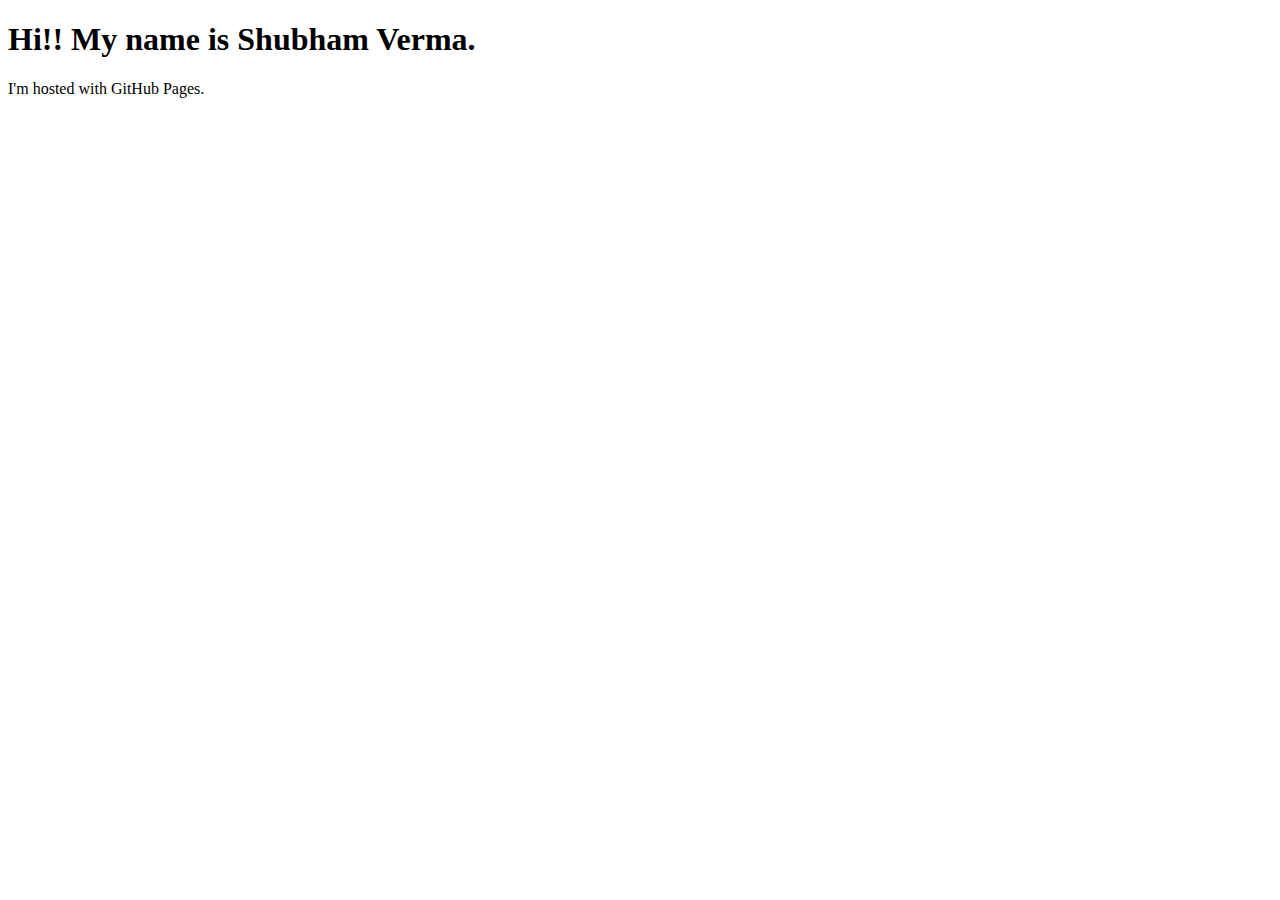
==== index.html @ 404d5748 "Update index.html" ====
<!DOCTYPE html>
<html lang="en">
<head>
    <meta charset="UTF-8">
    <meta http-equiv="X-UA-Compatible" content="IE=edge">
    <meta name="viewport" content="width=device-width, initial-scale=1.0">
    <title>Shubham Verma</title>
</head>
<body>
    <h1>Hi!! My name is Shubham Verma.</h1>
    <p>I'm hosted with GitHub Pages.</p>
</body>
</html>
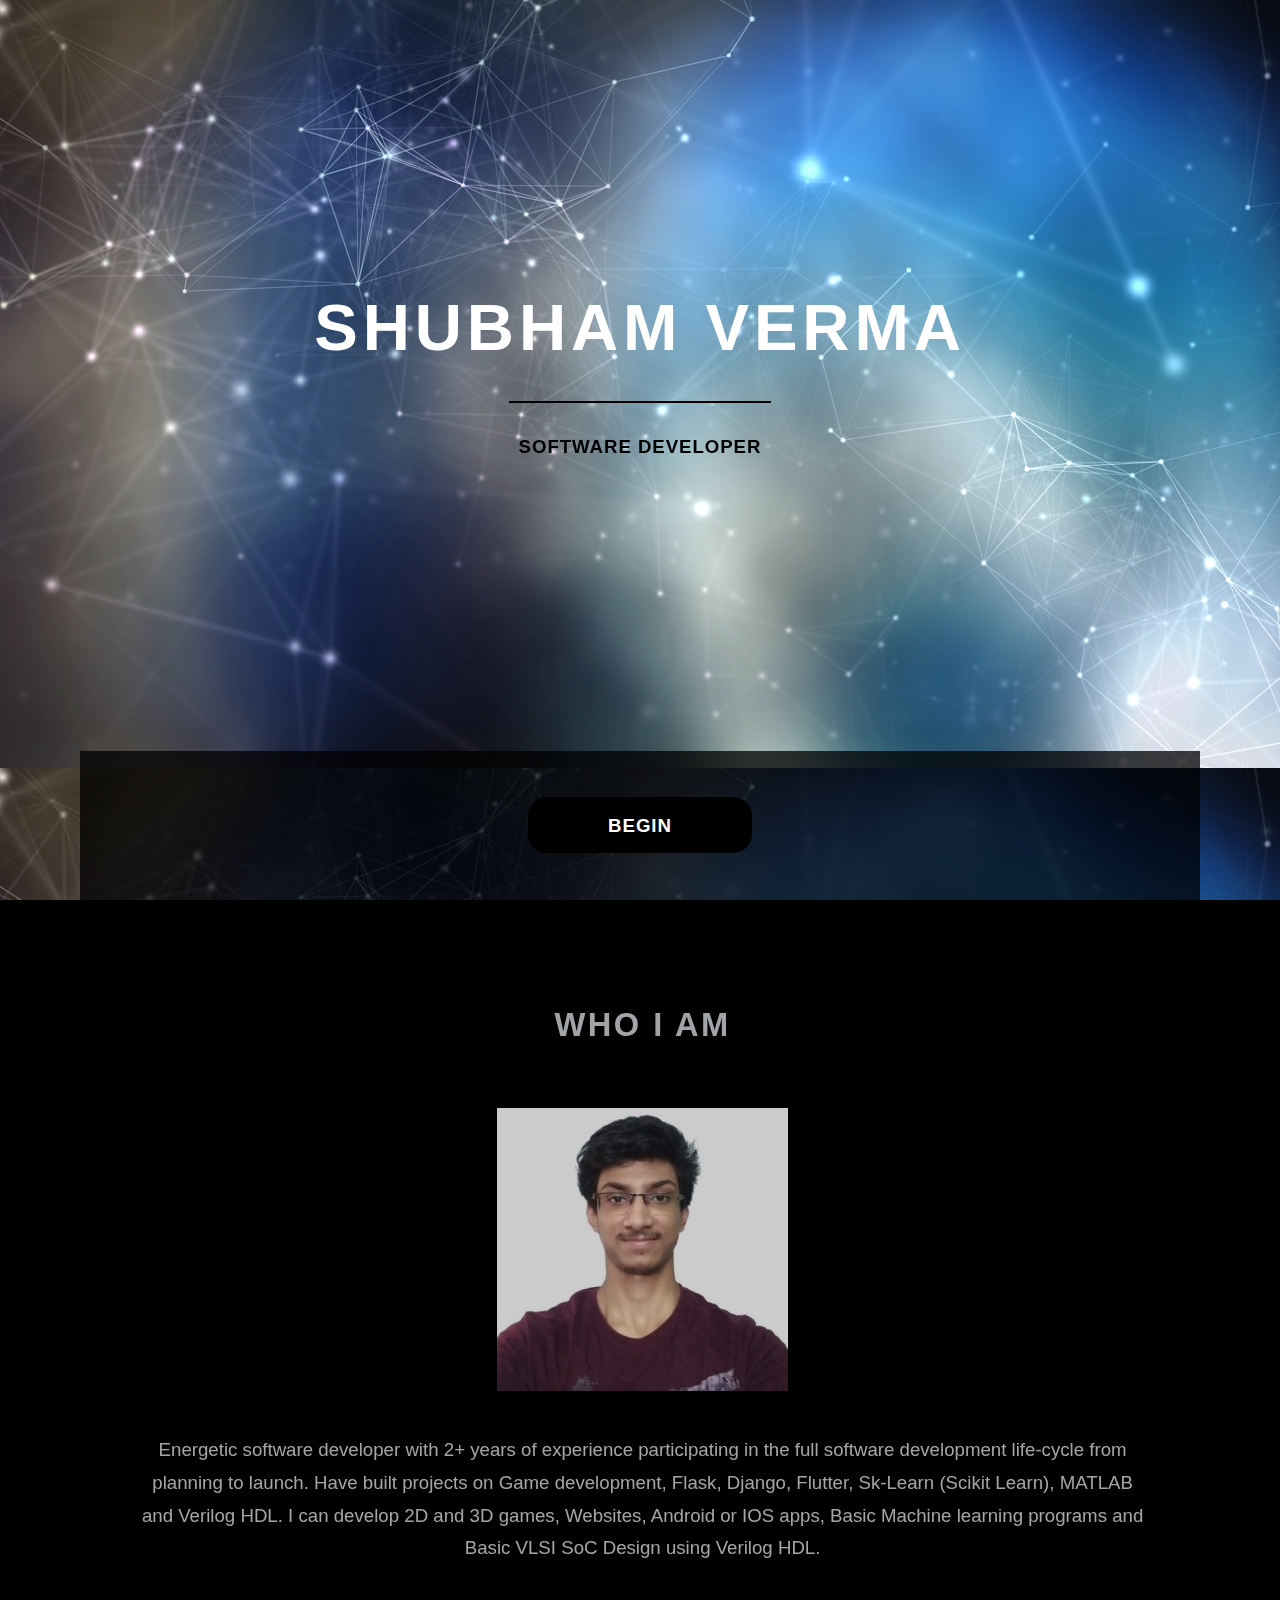
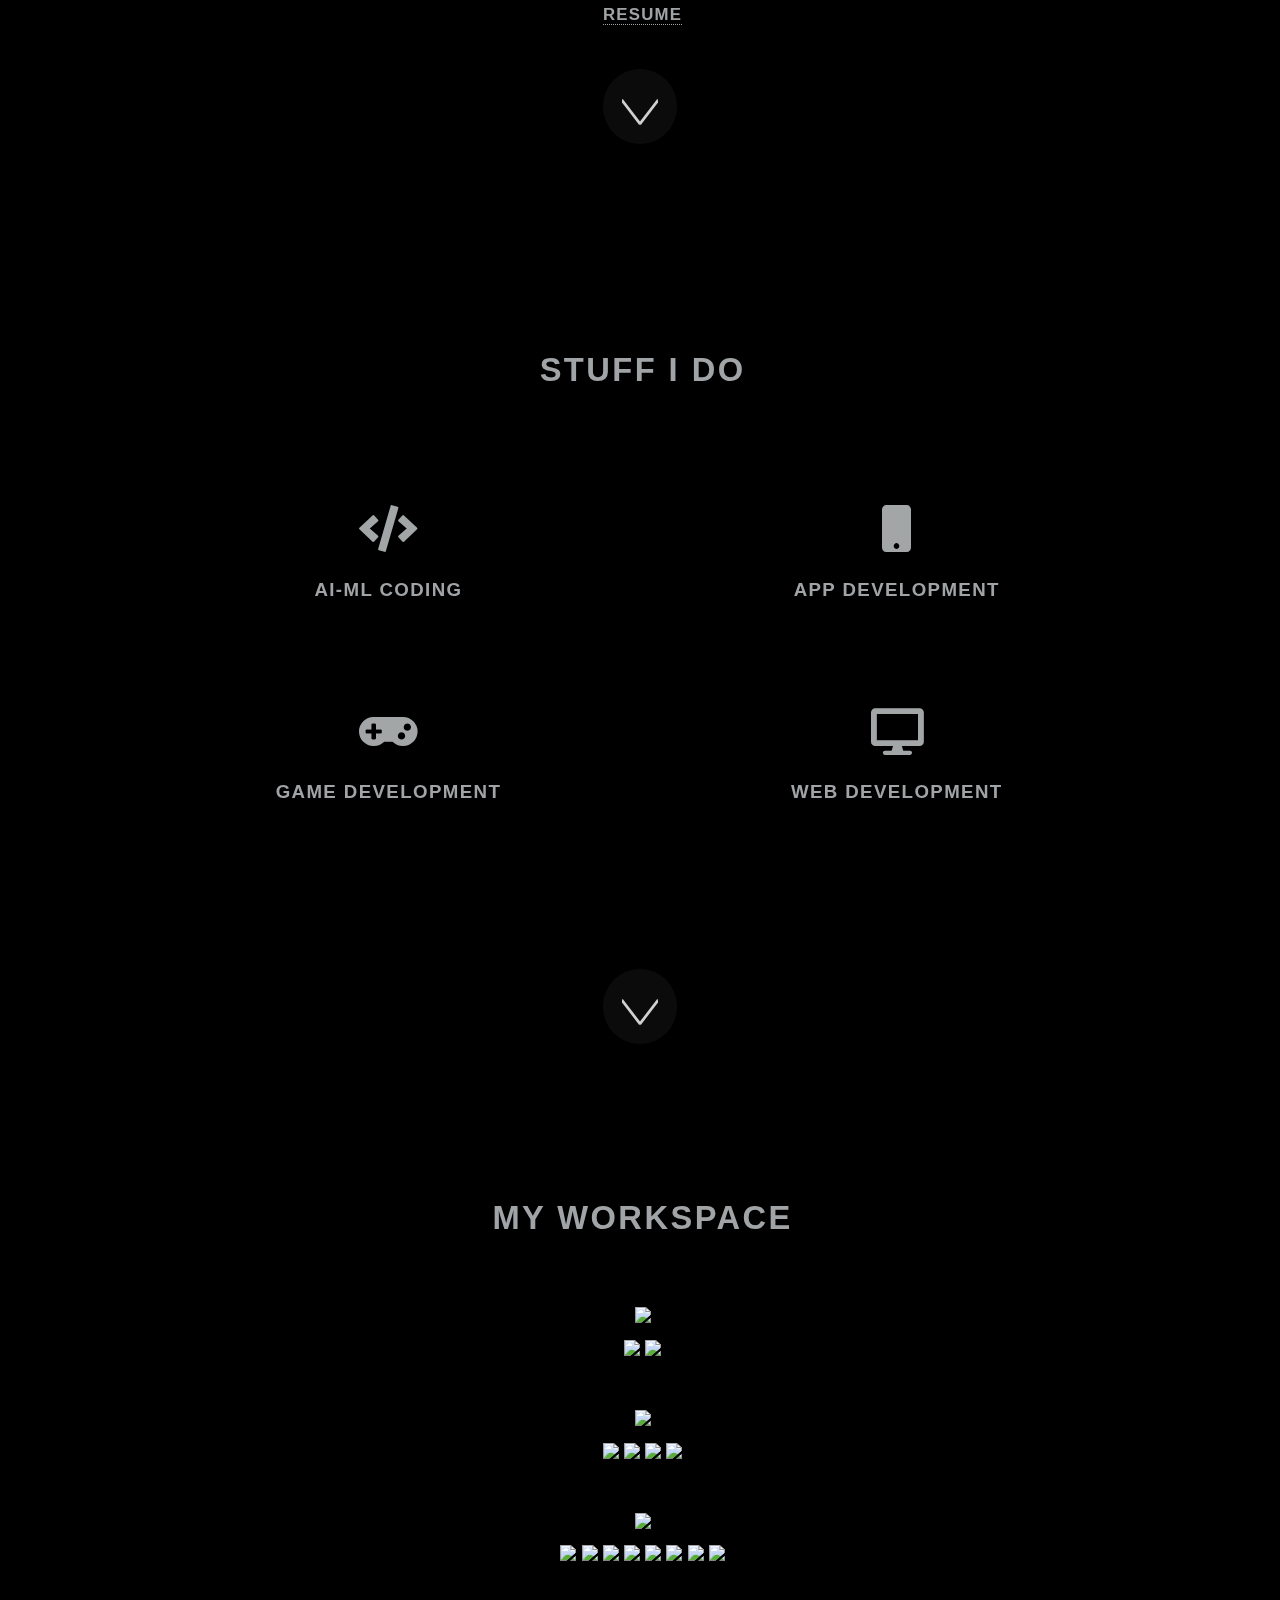
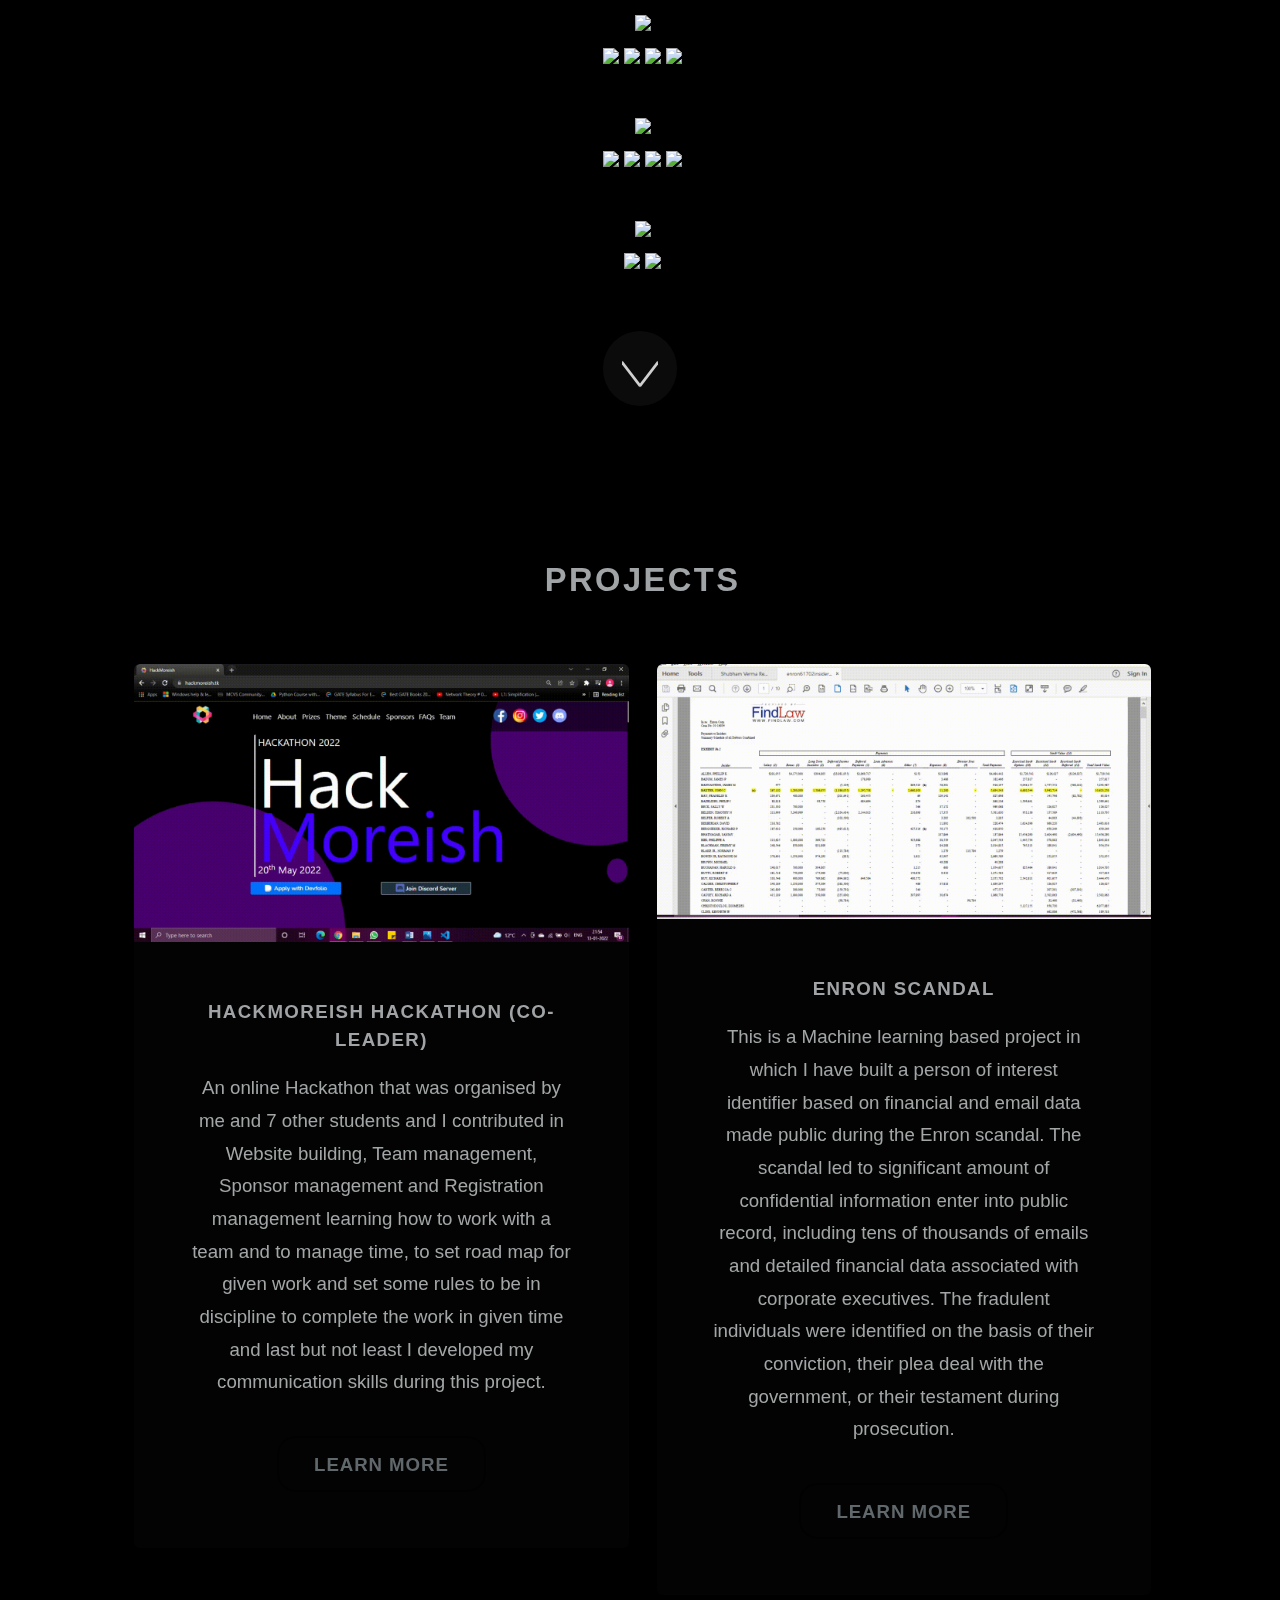
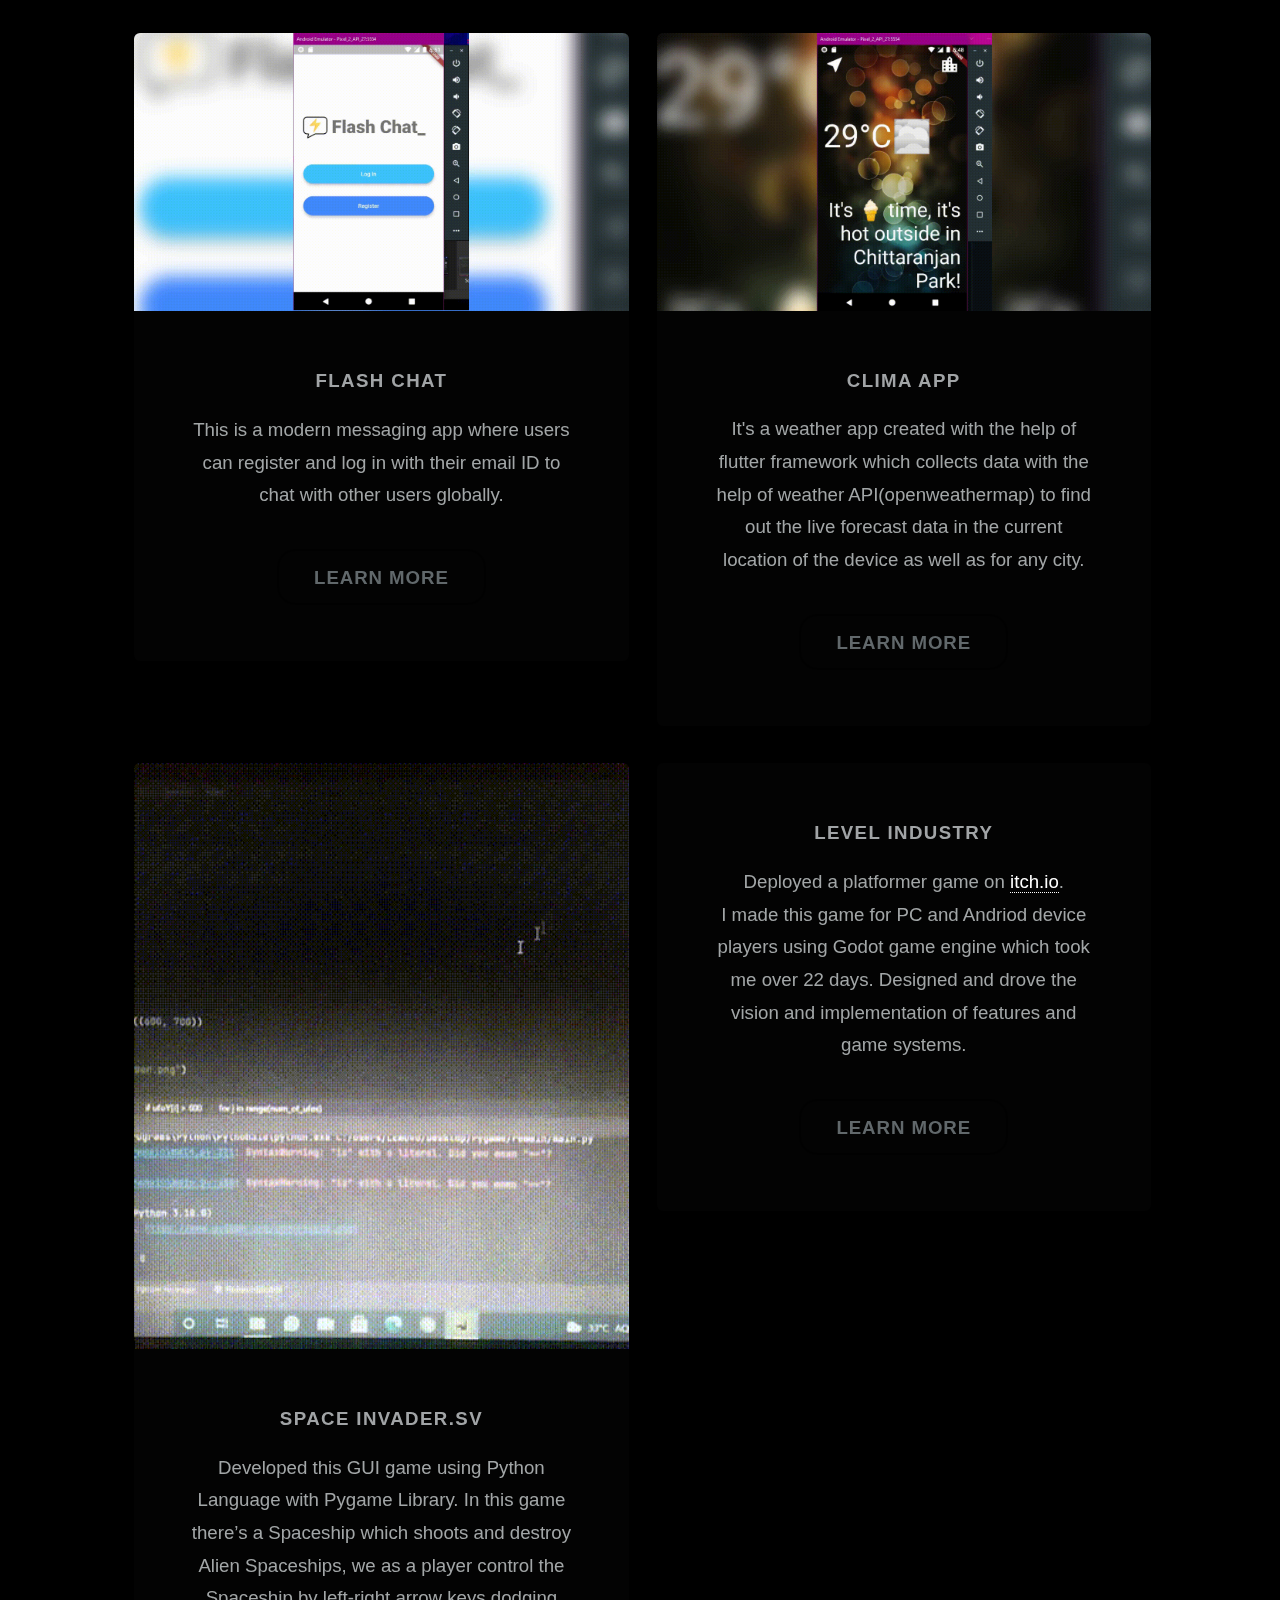
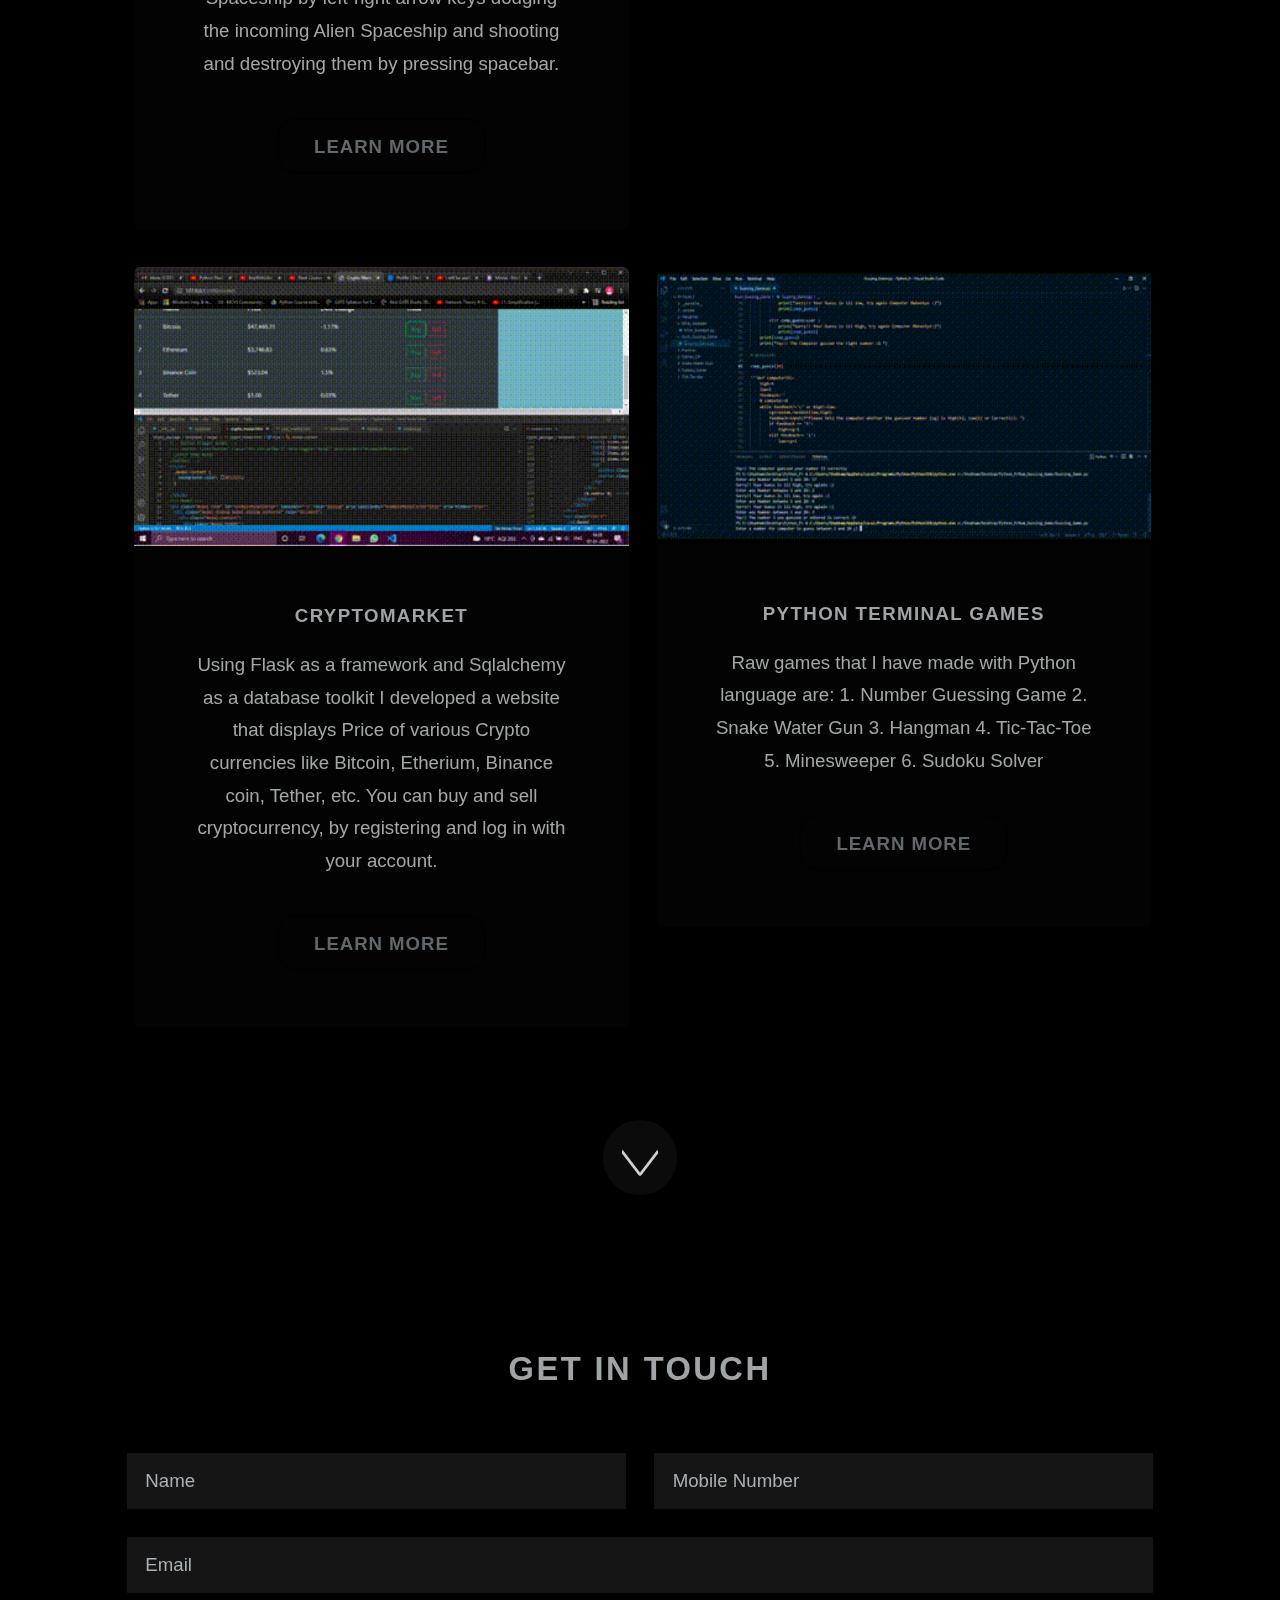
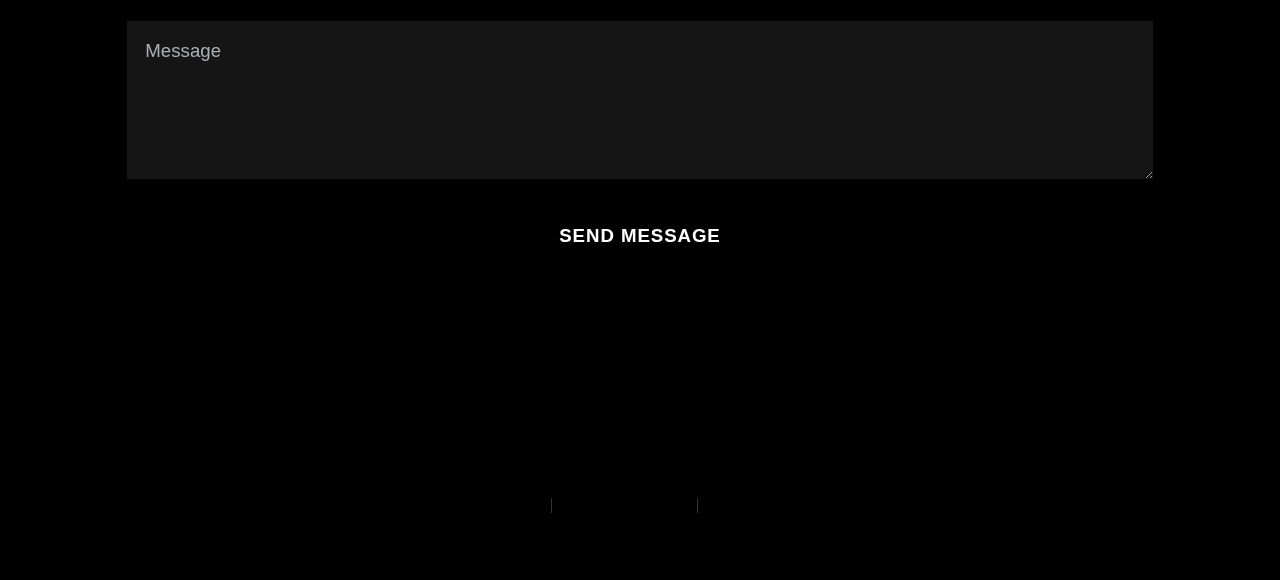
==== commit fd272c4d: "Portfolio Completed" ====
--- a/index.html
+++ b/index.html
@@ -1,13 +1,380 @@
-<!DOCTYPE html>
-<html lang="en">
+<!DOCTYPE HTML>
+<html>
+
 <head>
-    <meta charset="UTF-8">
-    <meta http-equiv="X-UA-Compatible" content="IE=edge">
-    <meta name="viewport" content="width=device-width, initial-scale=1.0">
-    <title>Shubham Verma</title>
+	<title>Shubham Verma</title>
+	<meta charset="utf-8" />
+	<meta name="viewport" content="width=device-width, initial-scale=1, user-scalable=no" />
+	<link rel="stylesheet" href="assets/css/main.css" />
 </head>
-<body>
-    <h1>Hi!! My name is Shubham Verma.</h1>
-    <p>I'm hosted with GitHub Pages.</p>
+
+<body class="is-preload">
+
+	<!-- Header -->
+	<section id="header">
+		<header class="major">
+			<h1>Shubham Verma</h1>
+			<p>Software Developer</p>
+		</header>
+		<div class="container">
+			<ul class="actions special">
+				<li><a href="#one" class="button primary scrolly">Begin</a></li>
+			</ul>
+		</div>
+	</section>
+
+	<!-- One -->
+	<section id="one" class="main special">
+		<div class="container">
+			<span class="image fit primary"></span>
+			<div class="content">
+				<header class="major">
+					<h2>Who I am</h2>
+					<img src="images/Shubham.jpg" alt="" style="opacity: 0.8" />
+				</header>
+				<p><br>Energetic software developer with 2+ years of experience participating in the full software
+					development life-cycle from planning to launch. Have built projects on Game development, Flask,
+					Django, Flutter, Sk-Learn (Scikit Learn), MATLAB and Verilog HDL. I can develop 2D and 3D games,
+					Websites, Android or IOS apps, Basic Machine learning programs and Basic VLSI SoC Design using
+					Verilog HDL.</p>
+				<h4><a
+						href="https://drive.google.com/file/d/1C7i5O5OZ63SDArKkG2aiKhSMRkv_D6Si/view?usp=sharing">Resume</a>
+				</h4>
+			</div>
+			<a href="#two" class="goto-next scrolly">Next</a>
+		</div>
+	</section>
+
+	<!-- Two -->
+	<section id="two" class="main special">
+		<div class="container">
+			<span class="image fit primary"></span>
+			<div class="content">
+				<header class="major">
+					<h2>Stuff I do</h2>
+				</header>
+				<p> </p>
+				<ul class="icons-grid">
+					<li>
+						<span class="icon solid major fa-code"></span>
+						<h3>AI-ML Coding</h3>
+					</li>
+					<li>
+						<span class="icon solid major fa-mobile"></span>
+						<h3>App Development</h3>
+					</li>
+					<li>
+						<span class="icon solid major fa-gamepad"></span>
+						<h3>Game Development</h3>
+					</li>
+					<li>
+						<span class="icon solid major fa-desktop"></span>
+						<h3>Web Development</h3>
+					</li>
+				</ul>
+			</div>
+			<a href="#three" class="goto-next scrolly">Next</a>
+		</div>
+	</section>
+
+	<!-- Three -->
+	<section id="three" class="main special">
+		<div class="container">
+			<span class="image fit primary"></span>
+			<div class="content">
+				<header class="major">
+					<h2>My Workspace</h2>
+				</header>
+				<img
+				src=https://img.shields.io/badge/OS-8B8B8B.svg?style=for-the-badge />
+				<br>			
+				<img
+					src=https://img.shields.io/badge/Windows-0078D6?style=for-the-badge&logo=windows&logoColor=white />
+				<img src=https://img.shields.io/badge/Linux-FCC624?style=for-the-badge&logo=linux&logoColor=black />
+				<br><p></p>
+				<img
+				src=https://img.shields.io/badge/Editor-8B8B8B.svg?style=for-the-badge />
+				<br>
+				<img
+					src=https://img.shields.io/badge/Visual%20Studio%20Code-0078d7.svg?style=for-the-badge&logo=visual-studio-code&logoColor=white />
+				<img
+					src=https://img.shields.io/badge/Android%20Studio-3DDC84.svg?style=for-the-badge&logo=android-studio&logoColor=white&color=black />
+				<img
+					src=https://img.shields.io/badge/jupyter_notebook-%23FA0F00.svg?style=for-the-badge&logo=jupyter&logoColor=white />
+				<img
+					src=https://img.shields.io/badge/pycharm-143?style=for-the-badge&logo=pycharm&logoColor=black&color=black&labelColor=green />
+				<br><p></p>
+				<img
+				src=https://img.shields.io/badge/Language-8B8B8B.svg?style=for-the-badge />
+				<br>
+				<img
+					src=https://img.shields.io/badge/python-3670A0?style=for-the-badge&logo=python&logoColor=ffdd54 />
+				<img
+					src=https://img.shields.io/badge/dart-%230175C2.svg?style=for-the-badge&logo=dart&logoColor=white />
+				<img src=https://img.shields.io/badge/GDscript-%23FFFFFF.svg?style=for-the-badge&logo=godot-engine />
+				<img src=https://img.shields.io/badge/MATALAB-F54A2A?style=for-the-badge&logo=octave&logoColor=white />
+				<img
+					src=https://img.shields.io/badge/javascript-%23323330.svg?style=for-the-badge&logo=javascript&logoColor=%23F7DF1E />
+				<img
+					src=https://img.shields.io/badge/c++-%2300599C.svg?style=for-the-badge&logo=c%2B%2B&logoColor=white />
+				<img
+					src=https://img.shields.io/badge/html5-%23E34F26.svg?style=for-the-badge&logo=html5&logoColor=white />
+				<img
+					src=https://img.shields.io/badge/css3-%231572B6.svg?style=for-the-badge&logo=css3&logoColor=white />
+					<br><p></p>
+				<img
+				src=https://img.shields.io/badge/Framework-8B8B8B.svg?style=for-the-badge />
+				<br>
+				<img
+					src=https://img.shields.io/badge/Flutter-%2302569B.svg?style=for-the-badge&logo=Flutter&logoColor=white />
+				<img
+					src=https://img.shields.io/badge/django-%23092E20.svg?style=for-the-badge&logo=django&logoColor=white />
+				<img src=https://img.shields.io/badge/flask-%23000.svg?style=for-the-badge&logo=flask&logoColor=white />
+				<img
+					src=https://img.shields.io/badge/bootstrap-%23563D7C.svg?style=for-the-badge&logo=bootstrap&logoColor=white />
+					<br><p></p>
+				<img
+				src=https://img.shields.io/badge/Machine_learning-8B8B8B.svg?style=for-the-badge />
+				<br>
+				<img
+					src=https://img.shields.io/badge/scikit--learn-%23F7931E.svg?style=for-the-badge&logo=scikit-learn&logoColor=white />
+				<img
+					src=https://img.shields.io/badge/TensorFlow-%23FF6F00.svg?style=for-the-badge&logo=TensorFlow&logoColor=white />
+				<img
+					src=https://img.shields.io/badge/numpy-%23013243.svg?style=for-the-badge&logo=numpy&logoColor=white />
+				<img
+					src=https://img.shields.io/badge/pandas-%23150458.svg?style=for-the-badge&logo=pandas&logoColor=white />
+					<br><p></p>
+					<img
+				src=https://img.shields.io/badge/And_more-657D8B.svg?style=for-the-badge />
+				<br>
+				<img
+					src=https://img.shields.io/badge/Game_Engine-GODOT-%23FFFFFF.svg?style=for-the-badge&logo=godot-engine />
+				<img
+					src=https://img.shields.io/badge/Developer-PyGame-informational?style=for-the-badge&logo=nintendo-switch&logoColor=white&color=32CD32) />
+				<br><br>
+			</div>
+			<a href="#four" class="goto-next scrolly">Next</a>
+		</div>
+	</section>
+
+	<!-- Four-->
+	<section id="four" class="main special">
+		<div class="container">
+			<span class="image fit primary"></span>
+			<div class="content">
+				<header class="major">
+					<h2>Projects</h2>
+				</header>
+				<div class="row">
+					<div class="col-6 col-12-xsmall">
+
+						<section class="box special">
+							<span class="image featured"><img src="images/HackMoreish.gif" alt="" /></span>
+							<h3>HackMoreish Hackathon (Co-Leader)</h3>
+							<p>An online Hackathon that was organised by me and 7 other students and I
+								contributed in Website building, Team management, Sponsor management
+								and Registration management learning how to work with a team and to
+								manage time, to set road map for given work and set some rules to be
+								in discipline to complete the work in given time and last but not least
+								I developed my communication skills during this project.</p>
+							<ul class="actions special">
+								<li><a href="https://www.hackmoreish.tk/" class="button alt">Learn More</a></li>
+							</ul>
+						</section>
+
+					</div>
+					<div class="col-6 col-12-xsmall">
+
+						<section class="box special">
+							<span class="image featured"><img src="images/EnronScandal.gif" alt="" /></span>
+							<h3>Enron Scandal</h3>
+							<p>This is a Machine learning based project in which I have built a person of
+								interest identifier based on financial and
+								email data made public during the Enron scandal. The scandal led to significant amount
+								of confidential information enter into public
+								record, including tens of thousands of emails and detailed financial data associated
+								with corporate
+								executives. The fradulent individuals were identified on the basis of their conviction,
+								their plea deal with the government, or their testament during prosecution.</p>
+							<ul class="actions special">
+								<li><a href="https://drive.google.com/drive/folders/172JaYIPFmRH96-Fp4N9S58VDsbdGiMBm?usp=sharing"
+										class="button alt">Learn More</a></li>
+							</ul>
+						</section>
+
+					</div>
+					<div class="col-6 col-12-xsmall">
+
+						<section class="box special">
+							<span class="image featured"><img src="images/FlashChat.gif" alt="" /></span>
+							<h3>Flash Chat</h3>
+							<p>This is a modern messaging app where users can register and log in with their
+								email ID to chat with other users globally.</p>
+							<ul class="actions special">
+								<li><a href="https://github.com/Poseidon-SV/Flash-Chat" class="button alt">Learn
+										More</a></li>
+							</ul>
+						</section>
+
+					</div>
+					<div class="col-6 col-12-xsmall">
+
+						<section class="box special">
+							<span class="image featured"><img src="images/Clima.gif" alt="" /></span>
+							<h3>Clima app</h3>
+							<p>It's a weather app created with the help of flutter framework which collects data
+								with the help of weather API(openweathermap) to find out the live forecast data in the
+								current location
+								of the device as well as for any city.</p>
+							<ul class="actions special">
+								<li><a href="https://github.com/Poseidon-SV/Clima" class="button alt">Learn More</a>
+								</li>
+							</ul>
+						</section>
+
+					</div>
+					<div class="col-6 col-12-xsmall">
+
+						<section class="box special">
+							<span class="image featured"><img src="images/SpaceInvader.gif" alt="" /></span>
+							<h3>Space Invader.SV</h3>
+							<p>Developed this GUI game using Python Language with Pygame Library. In this game
+								there’s a Spaceship which shoots and destroy Alien Spaceships, we as a player control
+								the
+								Spaceship by left-right arrow keys dodging the incoming Alien Spaceship and
+								shooting and destroying them by pressing spacebar.</p>
+							<ul class="actions special">
+								<li><a href="https://github.com/Poseidon-SV/SPACE-INVADER.SV" class="button alt">Learn
+										More</a></li>
+							</ul>
+						</section>
+
+					</div>
+					<div class="col-6 col-12-xsmall">
+
+						<section class="box special">
+							<span class="image featured"><img src="images/LevelIndustry.gif" alt="" /></span>
+							<h3>Level Industry</h3>
+							<p>Deployed a platformer game on <a
+									href="https://shubham-verma-sv.itch.io/level-industry-by-sv-games" id="itch">
+									itch.io</a>.
+								<br>I made this game for PC and Andriod device players using Godot game engine which
+								took me over 22 days.
+								Designed and drove the vision and implementation of features and game systems.
+							</p>
+							<ul class="actions special">
+								<li><a href="https://github.com/Poseidon-SV/Level-Industry" class="button alt">Learn
+										More</a></li>
+							</ul>
+						</section>
+
+					</div>
+					<div class="col-6 col-12-xsmall">
+
+						<section class="box special">
+							<span class="image featured"><img src="images/CryptoMarket.gif" alt="" /></span>
+							<h3>CryptoMarket</h3>
+							<p>Using Flask as a framework and Sqlalchemy as a database toolkit I developed a website
+								that displays Price of various Crypto currencies like Bitcoin, Etherium, Binance coin,
+								Tether, etc. You can buy and sell cryptocurrency, by registering and log in with your
+								account.</p>
+							<ul class="actions special">
+								<li><a href="https://github.com/Poseidon-SV/CryptoMarket" class="button alt">Learn
+										More</a></li>
+							</ul>
+						</section>
+
+					</div>
+					<div class="col-6 col-12-xsmall">
+
+						<section class="box special">
+							<span class="image featured"><img src="images/PythonTG.gif" alt="" /></span>
+							<h3>Python Terminal Games</h3>
+							<p>Raw games that I have made with Python language are:
+								1. Number Guessing Game
+								2. Snake Water Gun
+								3. Hangman
+								4. Tic-Tac-Toe
+								5. Minesweeper
+								6. Sudoku Solver</p>
+							<ul class="actions special">
+								<li><a href="https://drive.google.com/drive/folders/1H8EEYKMvx3MMx6lP5Ctcr7ZoB3WxXtrT?usp=sharing"
+										class="button alt">Learn More</a></li>
+							</ul>
+						</section>
+
+					</div>
+				</div>
+				<p> </p>
+			</div>
+			<a href="#footer" class="goto-next scrolly">Next</a>
+		</div>
+	</section>
+
+	<!-- Footer -->
+	<section id="footer">
+		<div class="container">
+			<header class="major">
+				<h2>Get in touch</h2>
+			</header>
+			<form method="post" action="mail.php">
+				<div class="row gtr-uniform">
+					<div class="col-6 col-12-xsmall"><input type="text" name="name" id="name" placeholder="Name"
+							required />
+					</div>
+					<div class="col-6 col-12-xsmall"><input type="text" name="mobile" id="mobile"
+							placeholder="Mobile Number" />
+					</div>
+					<div class="col-12"><input type="email" name="email" id="email" placeholder="Email" required />
+					</div>
+					<div class="col-12"><textarea name="message" id="message" placeholder="Message" rows="4"></textarea>
+					</div>
+					<div class="col-12">
+						<ul class="actions special">
+							<li><input type="submit" value="Send Message" class="primary" /></li>
+						</ul>
+					</div>
+				</div>
+			</form>
+		</div>
+		<footer>
+			<ul class="icons">
+				<li><a href="mailto:20shubh01@gmail.com" class="icon solid alt fa-envelope"><span
+							class="label">Email</span></a></li>
+				<li><a href="https://github.com/Poseidon-SV/" class="icon brands fa-github"><span
+							class="label">GitHub</span></a></li>
+				<li><a href="https://www.linkedin.com/in/shubham-verma-72b52a217/"
+						class="icon brands alt fa-linkedin-in"><span class="label">LinkedIn</span></a></li>
+				<li><a href="https://discord.com/invite/HGu6GmDkV3" class="icon brands fa-discord"><span
+							class="label">Discord</span></a></li>
+				<li><a href="https://instagram.com/20shubh01?utm_medium=copy_link"
+						class="icon brands alt fa-instagram"><span class="label">Instagram</span></a></li>
+			</ul>
+			<ul class="copyright">
+				<li><a href="#header" class="goto-next scrolly">&scaron;&Vscr;</a></li>
+				<li><a href="https://poseidon-sv.github.io/Portfolio/">Shubham Verma</a></li>
+				<li><a
+						href="https://drive.google.com/file/d/1C7i5O5OZ63SDArKkG2aiKhSMRkv_D6Si/view?usp=sharing">Resume</a>
+				</li>
+			</ul>
+		</footer>
+	</section>
+
+	<!-- Scripts -->
+	<script src="assets/js/jquery.min.js"></script>
+	<script src="assets/js/jquery.scrollex.min.js"></script>
+	<script src="assets/js/jquery.scrolly.min.js"></script>
+	<script src="assets/js/browser.min.js"></script>
+	<script src="assets/js/breakpoints.min.js"></script>
+	<script src="assets/js/util.js"></script>
+	<script src="assets/js/main.js"></script>
+
+	<video poster="bg.png" autoplay loop muted plays-inline id="back-video">
+		<!---->
+		<source src="images/bg.png" type="video/png">
+		<source src="images/Macro_Plex_4K_Motion_Background_Loop.mp4" type="video/mp4">
+	</video>
 </body>
+
 </html>--- a/assets/css/main.css
+++ b/assets/css/main.css
@@ -0,0 +1,3273 @@
+@import url("fontawesome-all.min.css");
+@import url("https://fonts.googleapis.com/css?family=Raleway:400,400italic,700,800");
+
+html, body, div, span, applet, object,
+iframe, h1, h2, h3, h4, h5, h6, p, blockquote,
+pre, a, abbr, acronym, address, big, cite,
+code, del, dfn, em, img, ins, kbd, q, s, samp,
+small, strike, strong, sub, sup, tt, var, b,
+u, i, center, dl, dt, dd, ol, ul, li, fieldset,
+form, label, legend, table, caption, tbody,
+tfoot, thead, tr, th, td, article, aside,
+canvas, details, embed, figure, figcaption,
+footer, header, hgroup, menu, nav, output, ruby,
+section, summary, time, mark, audio, video {
+	margin: 0;
+	padding: 0;
+	border: 0;
+	font-size: 100%;
+	font: inherit;
+	vertical-align: baseline;}
+
+article, aside, details, figcaption, figure,
+footer, header, hgroup, menu, nav, section {
+	display: block;}
+
+
+
+#back-video{
+	position: fixed;
+	z-index: -1;
+	width: 100vw;
+	height: 100vh;
+	object-fit: cover;
+	top: 0;
+	left: 0;
+	 
+}	
+
+@media (min-aspect-ratio:16/9){
+	#back-video{
+		width: 100%;
+		height: auto;
+	}
+	#project-vid{
+		width: inherit;
+		/* height: auto; */
+	}
+}
+@media (max-aspect-ratio:16/9){
+	#back-video{
+		width: auto;
+		height: 100%;
+	}
+	#project-vid{
+		/* width: auto; */
+		height: inherit;
+	}
+}
+
+#itch{
+	color: #ffffff;
+}
+
+.box {
+	background:#0707077a;
+	border-radius: 6px;
+	box-shadow: 0 2px 0 0 #000000;
+	margin: 0 0 2em 0;
+	padding: 3em;
+}
+
+	.box > :last-child {
+		margin-bottom: 0;
+	}
+
+	.box.alt {
+		background: none !important;
+		border-radius: 0 !important;
+		box-shadow: none !important;
+		margin: 0 0 2em 0;
+		padding: 0 !important;
+	}
+
+	.box.features .features-row {
+		border-top: solid 2px #000000;
+		position: relative;
+	}
+
+		.box.features .features-row:after {
+			clear: both;
+			content: '';
+			display: block;
+		}
+
+		.box.features .features-row section {
+			float: left;
+			padding: 3em;
+			width: 50%;
+		}
+
+			.box.features .features-row section :last-child {
+				margin-bottom: 0;
+			}
+
+			.box.features .features-row section:nth-child(2n) {
+				padding-right: 0;
+			}
+
+				.box.features .features-row section:nth-child(2n):before {
+					background: #e5e5e5;
+					content: '';
+					display: block;
+					height: 100%;
+					margin-left: -3em;
+					position: absolute;
+					top: 0;
+					width: 2px;
+				}
+
+			.box.features .features-row section:nth-child(2n-1) {
+				padding-left: 0;
+			}
+
+		.box.features .features-row:first-child {
+			border-top: 0;
+		}
+
+			.box.features .features-row:first-child section {
+				padding-top: 0;
+			}
+
+		.box.features .features-row:last-child {
+			padding-bottom: 0;
+		}
+
+			.box.features .features-row:last-child section {
+				padding-bottom: 0;
+			}
+
+	.box.special {
+		text-align: center;
+	}
+
+	.box .image.featured {
+		border-radius: 0;
+		display: block;
+		margin: 3em 0 3em -3em;
+		position: relative;
+		width: calc(100% + 6em);
+	}
+
+		.box .image.featured img {
+			border-radius: 0;
+			display: block;
+			width: 100%;
+		}
+
+		.box .image.featured:first-child {
+			border-radius: 6px 6px 0 0;
+			margin-bottom: 3em;
+			margin-top: -3em;
+		}
+
+			.box .image.featured:first-child img {
+				border-radius: 6px 6px 0 0;
+			}
+
+		.box .image.featured:last-child {
+			border-radius: 0 0 6px 6px;
+			margin-bottom: -3em;
+			margin-top: 3em;
+		}
+
+			.box .image.featured:last-child img {
+				border-radius: 0 0 6px 6px;
+			}
+
+
+body {
+	line-height: 1;
+}
+
+ol, ul {
+	list-style: none;
+}
+
+blockquote, q {
+	quotes: none;
+}
+
+	blockquote:before, blockquote:after, q:before, q:after {
+		content: '';
+		content: none;
+	}
+
+table {
+	border-collapse: collapse;
+	border-spacing: 0;
+}
+
+body {
+	-webkit-text-size-adjust: none;
+}
+
+mark {
+	background-color: transparent;
+	color: inherit;
+}
+
+input::-moz-focus-inner {
+	border: 0;
+	padding: 0;
+}
+
+input, select, textarea {
+	-moz-appearance: none;
+	-webkit-appearance: none;
+	-ms-appearance: none;
+	appearance: none;
+}
+
+/* Basic */
+
+	html {
+		box-sizing: border-box;
+	}
+
+	*, *:before, *:after {
+		box-sizing: inherit;
+	}
+
+	html {
+		background-color: #000000;
+		background-attachment: fixed,						fixed;
+		background-image:url("images/bg.png");
+		background-position: top left,					center center;
+		background-repeat: repeat,						none;
+		background-size: auto,						cover;
+	}
+
+
+	html.is-preload *, html.is-preload *:before, html.is-preload *:after {
+		-moz-animation: none !important;
+		-webkit-animation: none !important;
+		-ms-animation: none !important;
+		animation: none !important;
+		-moz-transition: none !important;
+		-webkit-transition: none !important;
+		-ms-transition: none !important;
+		transition: none !important;
+	}
+
+	html.is-touch {
+		height: 100vh;
+		overflow: hidden;
+	}
+
+		html.is-touch #wrapper {
+			-webkit-backface-visibility: hidden;
+			-webkit-overflow-scrolling: touch;
+			-webkit-transform: translate3d(0, 0, 0);
+			height: 100vh;
+			overflow: auto;
+		}
+
+	body, input, select, textarea {
+		color: #cbcfd1cc;
+		/* font-family: "Raleway", "Helvetica", sans-serif; */
+		font-family: Arial, Helvetica, sans-serif;
+		font-size: 15pt;
+		font-weight: 400;
+		line-height: 1.75em;
+	}
+
+	a {
+		-moz-transition: color 0.2s ease-in-out, border-bottom-color 0.2s ease-in-out;
+		-webkit-transition: color 0.2s ease-in-out, border-bottom-color 0.2s ease-in-out;
+		-ms-transition: color 0.2s ease-in-out, border-bottom-color 0.2s ease-in-out;
+		transition: color 0.2s ease-in-out, border-bottom-color 0.2s ease-in-out;
+		border-bottom: dotted 1px;
+		color: #252625;
+		text-decoration: none;
+	}
+
+		a:hover {
+			border-bottom-color: transparent !important;
+			color: #252625 !important;
+			text-decoration: none;
+		}
+
+	strong, b {
+		color: #61686b;
+		font-weight: 700;
+	}
+
+	em, alt {
+		font-style: italic;
+	}
+
+	p {
+		margin: 0 0 2em 0;
+	}
+
+	h1, h2, h3, h4, h5, h6 {
+		color: #a1a4a6;
+		font-weight: 800;
+		letter-spacing: 0.075em;
+		line-height: 1em;
+		margin: 0 0 1em 0;
+		text-transform: uppercase;
+	}
+
+		h1 a, h2 a, h3 a, h4 a, h5 a, h6 a {
+			color: inherit;
+			text-decoration: none;
+		}
+
+	h2 {
+		font-size: 1.75em;
+		line-height: 1.5em;
+	}
+
+	h3 {
+		font-size: 1em;
+		line-height: 1.5em;
+	}
+
+	h4 {
+		font-size: 0.9em;
+		line-height: 1.5em;
+	}
+
+	h5 {
+		font-size: 0.8em;
+		line-height: 1.5em;
+	}
+
+	h6 {
+		font-size: 0.7em;
+		line-height: 1.5em;
+	}
+
+	sub {
+		font-size: 0.8em;
+		position: relative;
+		top: 0.5em;
+	}
+
+	sup {
+		font-size: 0.8em;
+		position: relative;
+		top: -0.5em;
+	}
+
+	hr {
+		border: 0;
+		border-bottom: solid 1px #dddddd;
+		margin: 2em 0;
+	}
+
+		hr.major {
+			margin: 3em 0;
+		}
+
+	blockquote {
+		border-left: solid 6px #dddddd;
+		font-style: italic;
+		margin: 0 0 2em 0;
+		padding: 0.5em 0 0.5em 1.5em;
+	}
+
+	code {
+		background: rgba(144, 144, 144, 0.075);
+		font-family: "Courier New", monospace;
+		font-size: 0.9em;
+		margin: 0 0.25em;
+		padding: 0.25em 0.65em;
+	}
+
+	pre {
+		-webkit-overflow-scrolling: touch;
+		font-family: "Courier New", monospace;
+		font-size: 0.9em;
+		margin: 0 0 2em 0;
+	}
+
+		pre code {
+			display: block;
+			line-height: 1.75em;
+			padding: 1em 1.5em;
+			overflow-x: auto;
+		}
+
+	.align-left {
+		text-align: left;
+	}
+
+	.align-center {
+		text-align: center;
+	}
+
+	.align-right {
+		text-align: right;
+	}
+
+/* Container */
+
+	.container {
+		margin: 0 auto;
+		width: 60em;
+	}
+
+		.container.xsmall {
+			width: 8.75em;
+		}
+
+		.container.small {
+			width: 17.5em;
+		}
+
+		.container.medium {
+			width: 26.25em;
+		}
+
+		.container.large {
+			width: 43.75em;
+		}
+
+		.container.xlarge {
+			width: 52.5em;
+		}
+
+		.container.max {
+			width: 100%;
+		}
+
+		@media screen and (max-width: 980px) {
+
+			.container {
+				width: 80% !important;
+				max-width: 100% !important;
+			}
+
+		}
+
+		@media screen and (max-width: 480px) {
+
+			.container {
+				width: 100% !important;
+			}
+
+		}
+		
+/* Row */
+
+	.row {
+		display: flex;
+		flex-wrap: wrap;
+		box-sizing: border-box;
+		align-items: stretch;
+	}
+
+		.row > * {
+			box-sizing: border-box;
+		}
+
+		.row.gtr-uniform > * > :last-child {
+			margin-bottom: 0;
+		}
+
+		.row.aln-left {
+			justify-content: flex-start;
+		}
+
+		.row.aln-center {
+			justify-content: center;
+		}
+
+		.row.aln-right {
+			justify-content: flex-end;
+		}
+
+		.row.aln-top {
+			align-items: flex-start;
+		}
+
+		.row.aln-middle {
+			align-items: center;
+		}
+
+		.row.aln-bottom {
+			align-items: flex-end;
+		}
+
+		.row > .imp {
+			order: -1;
+		}
+
+		.row > .col-1 {
+			width: 8.33333%;
+		}
+
+		.row > .off-1 {
+			margin-left: 8.33333%;
+		}
+
+		.row > .col-2 {
+			width: 16.66667%;
+		}
+
+		.row > .off-2 {
+			margin-left: 16.66667%;
+		}
+
+		.row > .col-3 {
+			width: 25%;
+		}
+
+		.row > .off-3 {
+			margin-left: 25%;
+		}
+
+		.row > .col-4 {
+			width: 33.33333%;
+		}
+
+		.row > .off-4 {
+			margin-left: 33.33333%;
+		}
+
+		.row > .col-5 {
+			width: 41.66667%;
+		}
+
+		.row > .off-5 {
+			margin-left: 41.66667%;
+		}
+
+		.row > .col-6 {
+			width: 50%;
+		}
+
+		.row > .off-6 {
+			margin-left: 50%;
+		}
+
+		.row > .col-7 {
+			width: 58.33333%;
+		}
+
+		.row > .off-7 {
+			margin-left: 58.33333%;
+		}
+
+		.row > .col-8 {
+			width: 66.66667%;
+		}
+
+		.row > .off-8 {
+			margin-left: 66.66667%;
+		}
+
+		.row > .col-9 {
+			width: 75%;
+		}
+
+		.row > .off-9 {
+			margin-left: 75%;
+		}
+
+		.row > .col-10 {
+			width: 83.33333%;
+		}
+
+		.row > .off-10 {
+			margin-left: 83.33333%;
+		}
+
+		.row > .col-11 {
+			width: 91.66667%;
+		}
+
+		.row > .off-11 {
+			margin-left: 91.66667%;
+		}
+
+		.row > .col-12 {
+			width: 100%;
+		}
+
+		.row > .off-12 {
+			margin-left: 100%;
+		}
+
+		.row.gtr-0 {
+			margin-top: 0;
+			margin-left: 0em;
+		}
+
+			.row.gtr-0 > * {
+				padding: 0 0 0 0em;
+			}
+
+			.row.gtr-0.gtr-uniform {
+				margin-top: 0em;
+			}
+
+				.row.gtr-0.gtr-uniform > * {
+					padding-top: 0em;
+				}
+
+		.row.gtr-25 {
+			margin-top: 0;
+			margin-left: -0.375em;
+		}
+
+			.row.gtr-25 > * {
+				padding: 0 0 0 0.375em;
+			}
+
+			.row.gtr-25.gtr-uniform {
+				margin-top: -0.375em;
+			}
+
+				.row.gtr-25.gtr-uniform > * {
+					padding-top: 0.375em;
+				}
+
+		.row.gtr-50 {
+			margin-top: 0;
+			margin-left: -0.75em;
+		}
+
+			.row.gtr-50 > * {
+				padding: 0 0 0 0.75em;
+			}
+
+			.row.gtr-50.gtr-uniform {
+				margin-top: -0.75em;
+			}
+
+				.row.gtr-50.gtr-uniform > * {
+					padding-top: 0.75em;
+				}
+
+		.row {
+			margin-top: 0;
+			margin-left: -1.5em;
+		}
+
+			.row > * {
+				padding: 0 0 0 1.5em;
+			}
+
+			.row.gtr-uniform {
+				margin-top: -1.5em;
+			}
+
+				.row.gtr-uniform > * {
+					padding-top: 1.5em;
+				}
+
+		.row.gtr-150 {
+			margin-top: 0;
+			margin-left: -2.25em;
+		}
+
+			.row.gtr-150 > * {
+				padding: 0 0 0 2.25em;
+			}
+
+			.row.gtr-150.gtr-uniform {
+				margin-top: -2.25em;
+			}
+
+				.row.gtr-150.gtr-uniform > * {
+					padding-top: 2.25em;
+				}
+
+		.row.gtr-200 {
+			margin-top: 0;
+			margin-left: -3em;
+		}
+
+			.row.gtr-200 > * {
+				padding: 0 0 0 3em;
+			}
+
+			.row.gtr-200.gtr-uniform {
+				margin-top: -3em;
+			}
+
+				.row.gtr-200.gtr-uniform > * {
+					padding-top: 3em;
+				}
+
+		@media screen and (max-width: 1680px) {
+
+			.row {
+				display: flex;
+				flex-wrap: wrap;
+				box-sizing: border-box;
+				align-items: stretch;
+			}
+
+				.row > * {
+					box-sizing: border-box;
+				}
+
+				.row.gtr-uniform > * > :last-child {
+					margin-bottom: 0;
+				}
+
+				.row.aln-left {
+					justify-content: flex-start;
+				}
+
+				.row.aln-center {
+					justify-content: center;
+				}
+
+				.row.aln-right {
+					justify-content: flex-end;
+				}
+
+				.row.aln-top {
+					align-items: flex-start;
+				}
+
+				.row.aln-middle {
+					align-items: center;
+				}
+
+				.row.aln-bottom {
+					align-items: flex-end;
+				}
+
+				.row > .imp-large {
+					order: -1;
+				}
+
+				.row > .col-1-large {
+					width: 8.33333%;
+				}
+
+				.row > .off-1-large {
+					margin-left: 8.33333%;
+				}
+
+				.row > .col-2-large {
+					width: 16.66667%;
+				}
+
+				.row > .off-2-large {
+					margin-left: 16.66667%;
+				}
+
+				.row > .col-3-large {
+					width: 25%;
+				}
+
+				.row > .off-3-large {
+					margin-left: 25%;
+				}
+
+				.row > .col-4-large {
+					width: 33.33333%;
+				}
+
+				.row > .off-4-large {
+					margin-left: 33.33333%;
+				}
+
+				.row > .col-5-large {
+					width: 41.66667%;
+				}
+
+				.row > .off-5-large {
+					margin-left: 41.66667%;
+				}
+
+				.row > .col-6-large {
+					width: 50%;
+				}
+
+				.row > .off-6-large {
+					margin-left: 50%;
+				}
+
+				.row > .col-7-large {
+					width: 58.33333%;
+				}
+
+				.row > .off-7-large {
+					margin-left: 58.33333%;
+				}
+
+				.row > .col-8-large {
+					width: 66.66667%;
+				}
+
+				.row > .off-8-large {
+					margin-left: 66.66667%;
+				}
+
+				.row > .col-9-large {
+					width: 75%;
+				}
+
+				.row > .off-9-large {
+					margin-left: 75%;
+				}
+
+				.row > .col-10-large {
+					width: 83.33333%;
+				}
+
+				.row > .off-10-large {
+					margin-left: 83.33333%;
+				}
+
+				.row > .col-11-large {
+					width: 91.66667%;
+				}
+
+				.row > .off-11-large {
+					margin-left: 91.66667%;
+				}
+
+				.row > .col-12-large {
+					width: 100%;
+				}
+
+				.row > .off-12-large {
+					margin-left: 100%;
+				}
+
+				.row.gtr-0 {
+					margin-top: 0;
+					margin-left: 0em;
+				}
+
+					.row.gtr-0 > * {
+						padding: 0 0 0 0em;
+					}
+
+					.row.gtr-0.gtr-uniform {
+						margin-top: 0em;
+					}
+
+						.row.gtr-0.gtr-uniform > * {
+							padding-top: 0em;
+						}
+
+				.row.gtr-25 {
+					margin-top: 0;
+					margin-left: -0.375em;
+				}
+
+					.row.gtr-25 > * {
+						padding: 0 0 0 0.375em;
+					}
+
+					.row.gtr-25.gtr-uniform {
+						margin-top: -0.375em;
+					}
+
+						.row.gtr-25.gtr-uniform > * {
+							padding-top: 0.375em;
+						}
+
+				.row.gtr-50 {
+					margin-top: 0;
+					margin-left: -0.75em;
+				}
+
+					.row.gtr-50 > * {
+						padding: 0 0 0 0.75em;
+					}
+
+					.row.gtr-50.gtr-uniform {
+						margin-top: -0.75em;
+					}
+
+						.row.gtr-50.gtr-uniform > * {
+							padding-top: 0.75em;
+						}
+
+				.row {
+					margin-top: 0;
+					margin-left: -1.5em;
+				}
+
+					.row > * {
+						padding: 0 0 0 1.5em;
+					}
+
+					.row.gtr-uniform {
+						margin-top: -1.5em;
+					}
+
+						.row.gtr-uniform > * {
+							padding-top: 1.5em;
+						}
+
+				.row.gtr-150 {
+					margin-top: 0;
+					margin-left: -2.25em;
+				}
+
+					.row.gtr-150 > * {
+						padding: 0 0 0 2.25em;
+					}
+
+					.row.gtr-150.gtr-uniform {
+						margin-top: -2.25em;
+					}
+
+						.row.gtr-150.gtr-uniform > * {
+							padding-top: 2.25em;
+						}
+
+				.row.gtr-200 {
+					margin-top: 0;
+					margin-left: -3em;
+				}
+
+					.row.gtr-200 > * {
+						padding: 0 0 0 3em;
+					}
+
+					.row.gtr-200.gtr-uniform {
+						margin-top: -3em;
+					}
+
+						.row.gtr-200.gtr-uniform > * {
+							padding-top: 3em;
+						}
+
+		}
+
+		@media screen and (max-width: 980px) {
+
+			.row {
+				display: flex;
+				flex-wrap: wrap;
+				box-sizing: border-box;
+				align-items: stretch;
+			}
+
+				.row > * {
+					box-sizing: border-box;
+				}
+
+				.row.gtr-uniform > * > :last-child {
+					margin-bottom: 0;
+				}
+
+				.row.aln-left {
+					justify-content: flex-start;
+				}
+
+				.row.aln-center {
+					justify-content: center;
+				}
+
+				.row.aln-right {
+					justify-content: flex-end;
+				}
+
+				.row.aln-top {
+					align-items: flex-start;
+				}
+
+				.row.aln-middle {
+					align-items: center;
+				}
+
+				.row.aln-bottom {
+					align-items: flex-end;
+				}
+
+				.row > .imp-medium {
+					order: -1;
+				}
+
+				.row > .col-1-medium {
+					width: 8.33333%;
+				}
+
+				.row > .off-1-medium {
+					margin-left: 8.33333%;
+				}
+
+				.row > .col-2-medium {
+					width: 16.66667%;
+				}
+
+				.row > .off-2-medium {
+					margin-left: 16.66667%;
+				}
+
+				.row > .col-3-medium {
+					width: 25%;
+				}
+
+				.row > .off-3-medium {
+					margin-left: 25%;
+				}
+
+				.row > .col-4-medium {
+					width: 33.33333%;
+				}
+
+				.row > .off-4-medium {
+					margin-left: 33.33333%;
+				}
+
+				.row > .col-5-medium {
+					width: 41.66667%;
+				}
+
+				.row > .off-5-medium {
+					margin-left: 41.66667%;
+				}
+
+				.row > .col-6-medium {
+					width: 50%;
+				}
+
+				.row > .off-6-medium {
+					margin-left: 50%;
+				}
+
+				.row > .col-7-medium {
+					width: 58.33333%;
+				}
+
+				.row > .off-7-medium {
+					margin-left: 58.33333%;
+				}
+
+				.row > .col-8-medium {
+					width: 66.66667%;
+				}
+
+				.row > .off-8-medium {
+					margin-left: 66.66667%;
+				}
+
+				.row > .col-9-medium {
+					width: 75%;
+				}
+
+				.row > .off-9-medium {
+					margin-left: 75%;
+				}
+
+				.row > .col-10-medium {
+					width: 83.33333%;
+				}
+
+				.row > .off-10-medium {
+					margin-left: 83.33333%;
+				}
+
+				.row > .col-11-medium {
+					width: 91.66667%;
+				}
+
+				.row > .off-11-medium {
+					margin-left: 91.66667%;
+				}
+
+				.row > .col-12-medium {
+					width: 100%;
+				}
+
+				.row > .off-12-medium {
+					margin-left: 100%;
+				}
+
+				.row.gtr-0 {
+					margin-top: 0;
+					margin-left: 0em;
+				}
+
+					.row.gtr-0 > * {
+						padding: 0 0 0 0em;
+					}
+
+					.row.gtr-0.gtr-uniform {
+						margin-top: 0em;
+					}
+
+						.row.gtr-0.gtr-uniform > * {
+							padding-top: 0em;
+						}
+
+				.row.gtr-25 {
+					margin-top: 0;
+					margin-left: -0.375em;
+				}
+
+					.row.gtr-25 > * {
+						padding: 0 0 0 0.375em;
+					}
+
+					.row.gtr-25.gtr-uniform {
+						margin-top: -0.375em;
+					}
+
+						.row.gtr-25.gtr-uniform > * {
+							padding-top: 0.375em;
+						}
+
+				.row.gtr-50 {
+					margin-top: 0;
+					margin-left: -0.75em;
+				}
+
+					.row.gtr-50 > * {
+						padding: 0 0 0 0.75em;
+					}
+
+					.row.gtr-50.gtr-uniform {
+						margin-top: -0.75em;
+					}
+
+						.row.gtr-50.gtr-uniform > * {
+							padding-top: 0.75em;
+						}
+
+				.row {
+					margin-top: 0;
+					margin-left: -1.5em;
+				}
+
+					.row > * {
+						padding: 0 0 0 1.5em;
+					}
+
+					.row.gtr-uniform {
+						margin-top: -1.5em;
+					}
+
+						.row.gtr-uniform > * {
+							padding-top: 1.5em;
+						}
+
+				.row.gtr-150 {
+					margin-top: 0;
+					margin-left: -2.25em;
+				}
+
+					.row.gtr-150 > * {
+						padding: 0 0 0 2.25em;
+					}
+
+					.row.gtr-150.gtr-uniform {
+						margin-top: -2.25em;
+					}
+
+						.row.gtr-150.gtr-uniform > * {
+							padding-top: 2.25em;
+						}
+
+				.row.gtr-200 {
+					margin-top: 0;
+					margin-left: -3em;
+				}
+
+					.row.gtr-200 > * {
+						padding: 0 0 0 3em;
+					}
+
+					.row.gtr-200.gtr-uniform {
+						margin-top: -3em;
+					}
+
+						.row.gtr-200.gtr-uniform > * {
+							padding-top: 3em;
+						}
+
+		}
+
+		@media screen and (max-width: 736px) {
+
+			.row {
+				display: flex;
+				flex-wrap: wrap;
+				box-sizing: border-box;
+				align-items: stretch;
+			}
+
+				.row > * {
+					box-sizing: border-box;
+				}
+
+				.row.gtr-uniform > * > :last-child {
+					margin-bottom: 0;
+				}
+
+				.row.aln-left {
+					justify-content: flex-start;
+				}
+
+				.row.aln-center {
+					justify-content: center;
+				}
+
+				.row.aln-right {
+					justify-content: flex-end;
+				}
+
+				.row.aln-top {
+					align-items: flex-start;
+				}
+
+				.row.aln-middle {
+					align-items: center;
+				}
+
+				.row.aln-bottom {
+					align-items: flex-end;
+				}
+
+				.row > .imp-small {
+					order: -1;
+				}
+
+				.row > .col-1-small {
+					width: 8.33333%;
+				}
+
+				.row > .off-1-small {
+					margin-left: 8.33333%;
+				}
+
+				.row > .col-2-small {
+					width: 16.66667%;
+				}
+
+				.row > .off-2-small {
+					margin-left: 16.66667%;
+				}
+
+				.row > .col-3-small {
+					width: 25%;
+				}
+
+				.row > .off-3-small {
+					margin-left: 25%;
+				}
+
+				.row > .col-4-small {
+					width: 33.33333%;
+				}
+
+				.row > .off-4-small {
+					margin-left: 33.33333%;
+				}
+
+				.row > .col-5-small {
+					width: 41.66667%;
+				}
+
+				.row > .off-5-small {
+					margin-left: 41.66667%;
+				}
+
+				.row > .col-6-small {
+					width: 50%;
+				}
+
+				.row > .off-6-small {
+					margin-left: 50%;
+				}
+
+				.row > .col-7-small {
+					width: 58.33333%;
+				}
+
+				.row > .off-7-small {
+					margin-left: 58.33333%;
+				}
+
+				.row > .col-8-small {
+					width: 66.66667%;
+				}
+
+				.row > .off-8-small {
+					margin-left: 66.66667%;
+				}
+
+				.row > .col-9-small {
+					width: 75%;
+				}
+
+				.row > .off-9-small {
+					margin-left: 75%;
+				}
+
+				.row > .col-10-small {
+					width: 83.33333%;
+				}
+
+				.row > .off-10-small {
+					margin-left: 83.33333%;
+				}
+
+				.row > .col-11-small {
+					width: 91.66667%;
+				}
+
+				.row > .off-11-small {
+					margin-left: 91.66667%;
+				}
+
+				.row > .col-12-small {
+					width: 100%;
+				}
+
+				.row > .off-12-small {
+					margin-left: 100%;
+				}
+
+				.row.gtr-0 {
+					margin-top: 0;
+					margin-left: 0em;
+				}
+
+					.row.gtr-0 > * {
+						padding: 0 0 0 0em;
+					}
+
+					.row.gtr-0.gtr-uniform {
+						margin-top: 0em;
+					}
+
+						.row.gtr-0.gtr-uniform > * {
+							padding-top: 0em;
+						}
+
+				.row.gtr-25 {
+					margin-top: 0;
+					margin-left: -0.25em;
+				}
+
+					.row.gtr-25 > * {
+						padding: 0 0 0 0.25em;
+					}
+
+					.row.gtr-25.gtr-uniform {
+						margin-top: -0.25em;
+					}
+
+						.row.gtr-25.gtr-uniform > * {
+							padding-top: 0.25em;
+						}
+
+				.row.gtr-50 {
+					margin-top: 0;
+					margin-left: -0.5em;
+				}
+
+					.row.gtr-50 > * {
+						padding: 0 0 0 0.5em;
+					}
+
+					.row.gtr-50.gtr-uniform {
+						margin-top: -0.5em;
+					}
+
+						.row.gtr-50.gtr-uniform > * {
+							padding-top: 0.5em;
+						}
+
+				.row {
+					margin-top: 0;
+					margin-left: -1em;
+				}
+
+					.row > * {
+						padding: 0 0 0 1em;
+					}
+
+					.row.gtr-uniform {
+						margin-top: -1em;
+					}
+
+						.row.gtr-uniform > * {
+							padding-top: 1em;
+						}
+
+				.row.gtr-150 {
+					margin-top: 0;
+					margin-left: -1.5em;
+				}
+
+					.row.gtr-150 > * {
+						padding: 0 0 0 1.5em;
+					}
+
+					.row.gtr-150.gtr-uniform {
+						margin-top: -1.5em;
+					}
+
+						.row.gtr-150.gtr-uniform > * {
+							padding-top: 1.5em;
+						}
+
+				.row.gtr-200 {
+					margin-top: 0;
+					margin-left: -2em;
+				}
+
+					.row.gtr-200 > * {
+						padding: 0 0 0 2em;
+					}
+
+					.row.gtr-200.gtr-uniform {
+						margin-top: -2em;
+					}
+
+						.row.gtr-200.gtr-uniform > * {
+							padding-top: 2em;
+						}
+
+		}
+
+		@media screen and (max-width: 480px) {
+
+			.row {
+				display: flex;
+				flex-wrap: wrap;
+				box-sizing: border-box;
+				align-items: stretch;
+			}
+
+				.row > * {
+					box-sizing: border-box;
+				}
+
+				.row.gtr-uniform > * > :last-child {
+					margin-bottom: 0;
+				}
+
+				.row.aln-left {
+					justify-content: flex-start;
+				}
+
+				.row.aln-center {
+					justify-content: center;
+				}
+
+				.row.aln-right {
+					justify-content: flex-end;
+				}
+
+				.row.aln-top {
+					align-items: flex-start;
+				}
+
+				.row.aln-middle {
+					align-items: center;
+				}
+
+				.row.aln-bottom {
+					align-items: flex-end;
+				}
+
+				.row > .imp-xsmall {
+					order: -1;
+				}
+
+				.row > .col-1-xsmall {
+					width: 8.33333%;
+				}
+
+				.row > .off-1-xsmall {
+					margin-left: 8.33333%;
+				}
+
+				.row > .col-2-xsmall {
+					width: 16.66667%;
+				}
+
+				.row > .off-2-xsmall {
+					margin-left: 16.66667%;
+				}
+
+				.row > .col-3-xsmall {
+					width: 25%;
+				}
+
+				.row > .off-3-xsmall {
+					margin-left: 25%;
+				}
+
+				.row > .col-4-xsmall {
+					width: 33.33333%;
+				}
+
+				.row > .off-4-xsmall {
+					margin-left: 33.33333%;
+				}
+
+				.row > .col-5-xsmall {
+					width: 41.66667%;
+				}
+
+				.row > .off-5-xsmall {
+					margin-left: 41.66667%;
+				}
+
+				.row > .col-6-xsmall {
+					width: 50%;
+				}
+
+				.row > .off-6-xsmall {
+					margin-left: 50%;
+				}
+
+				.row > .col-7-xsmall {
+					width: 58.33333%;
+				}
+
+				.row > .off-7-xsmall {
+					margin-left: 58.33333%;
+				}
+
+				.row > .col-8-xsmall {
+					width: 66.66667%;
+				}
+
+				.row > .off-8-xsmall {
+					margin-left: 66.66667%;
+				}
+
+				.row > .col-9-xsmall {
+					width: 75%;
+				}
+
+				.row > .off-9-xsmall {
+					margin-left: 75%;
+				}
+
+				.row > .col-10-xsmall {
+					width: 83.33333%;
+				}
+
+				.row > .off-10-xsmall {
+					margin-left: 83.33333%;
+				}
+
+				.row > .col-11-xsmall {
+					width: 91.66667%;
+				}
+
+				.row > .off-11-xsmall {
+					margin-left: 91.66667%;
+				}
+
+				.row > .col-12-xsmall {
+					width: 100%;
+				}
+
+				.row > .off-12-xsmall {
+					margin-left: 100%;
+				}
+
+				.row.gtr-0 {
+					margin-top: 0;
+					margin-left: 0em;
+				}
+
+					.row.gtr-0 > * {
+						padding: 0 0 0 0em;
+					}
+
+					.row.gtr-0.gtr-uniform {
+						margin-top: 0em;
+					}
+
+						.row.gtr-0.gtr-uniform > * {
+							padding-top: 0em;
+						}
+
+				.row.gtr-25 {
+					margin-top: 0;
+					margin-left: -0.25em;
+				}
+
+					.row.gtr-25 > * {
+						padding: 0 0 0 0.25em;
+					}
+
+					.row.gtr-25.gtr-uniform {
+						margin-top: -0.25em;
+					}
+
+						.row.gtr-25.gtr-uniform > * {
+							padding-top: 0.25em;
+						}
+
+				.row.gtr-50 {
+					margin-top: 0;
+					margin-left: -0.5em;
+				}
+
+					.row.gtr-50 > * {
+						padding: 0 0 0 0.5em;
+					}
+
+					.row.gtr-50.gtr-uniform {
+						margin-top: -0.5em;
+					}
+
+						.row.gtr-50.gtr-uniform > * {
+							padding-top: 0.5em;
+						}
+
+				.row {
+					margin-top: 0;
+					margin-left: -1em;
+				}
+
+					.row > * {
+						padding: 0 0 0 1em;
+					}
+
+					.row.gtr-uniform {
+						margin-top: -1em;
+					}
+
+						.row.gtr-uniform > * {
+							padding-top: 1em;
+						}
+
+				.row.gtr-150 {
+					margin-top: 0;
+					margin-left: -1.5em;
+				}
+
+					.row.gtr-150 > * {
+						padding: 0 0 0 1.5em;
+					}
+
+					.row.gtr-150.gtr-uniform {
+						margin-top: -1.5em;
+					}
+
+						.row.gtr-150.gtr-uniform > * {
+							padding-top: 1.5em;
+						}
+
+				.row.gtr-200 {
+					margin-top: 0;
+					margin-left: -2em;
+				}
+
+					.row.gtr-200 > * {
+						padding: 0 0 0 2em;
+					}
+
+					.row.gtr-200.gtr-uniform {
+						margin-top: -2em;
+					}
+
+						.row.gtr-200.gtr-uniform > * {
+							padding-top: 2em;
+						}
+
+		}
+
+/* Loader */
+
+	@-moz-keyframes spinner-show {
+		0% {
+			opacity: 0;
+		}
+
+		100% {
+			opacity: 1;
+		}
+	}
+
+	@-webkit-keyframes spinner-show {
+		0% {
+			opacity: 0;
+		}
+
+		100% {
+			opacity: 1;
+		}
+	}
+
+	@-ms-keyframes spinner-show {
+		0% {
+			opacity: 0;
+		}
+
+		100% {
+			opacity: 1;
+		}
+	}
+
+	@keyframes spinner-show {
+		0% {
+			opacity: 0;
+		}
+
+		100% {
+			opacity: 1;
+		}
+	}
+
+	@-moz-keyframes spinner-hide {
+		0% {
+			color: #464e50;
+			z-index: 10001;
+			-moz-transform: scale(1) rotate(0deg);
+			-webkit-transform: scale(1) rotate(0deg);
+			-ms-transform: scale(1) rotate(0deg);
+			transform: scale(1) rotate(0deg);
+		}
+
+		99% {
+			color: #313a3d;
+			z-index: 10001;
+			-moz-transform: scale(0.5) rotate(360deg);
+			-webkit-transform: scale(0.5) rotate(360deg);
+			-ms-transform: scale(0.5) rotate(360deg);
+			transform: scale(0.5) rotate(360deg);
+		}
+
+		100% {
+			color: #313a3d;
+			z-index: -1;
+			-moz-transform: scale(0) rotate(360deg);
+			-webkit-transform: scale(0) rotate(360deg);
+			-ms-transform: scale(0) rotate(360deg);
+			transform: scale(0) rotate(360deg);
+		}
+	}
+
+	@-webkit-keyframes spinner-hide {
+		0% {
+			color: #464e50;
+			z-index: 10001;
+			-moz-transform: scale(1) rotate(0deg);
+			-webkit-transform: scale(1) rotate(0deg);
+			-ms-transform: scale(1) rotate(0deg);
+			transform: scale(1) rotate(0deg);
+		}
+
+		99% {
+			color: #313a3d;
+			z-index: 10001;
+			-moz-transform: scale(0.5) rotate(360deg);
+			-webkit-transform: scale(0.5) rotate(360deg);
+			-ms-transform: scale(0.5) rotate(360deg);
+			transform: scale(0.5) rotate(360deg);
+		}
+
+		100% {
+			color: #313a3d;
+			z-index: -1;
+			-moz-transform: scale(0) rotate(360deg);
+			-webkit-transform: scale(0) rotate(360deg);
+			-ms-transform: scale(0) rotate(360deg);
+			transform: scale(0) rotate(360deg);
+		}
+	}
+
+	@-ms-keyframes spinner-hide {
+		0% {
+			color: #464e50;
+			z-index: 10001;
+			-moz-transform: scale(1) rotate(0deg);
+			-webkit-transform: scale(1) rotate(0deg);
+			-ms-transform: scale(1) rotate(0deg);
+			transform: scale(1) rotate(0deg);
+		}
+
+		99% {
+			color: #313a3d;
+			z-index: 10001;
+			-moz-transform: scale(0.5) rotate(360deg);
+			-webkit-transform: scale(0.5) rotate(360deg);
+			-ms-transform: scale(0.5) rotate(360deg);
+			transform: scale(0.5) rotate(360deg);
+		}
+
+		100% {
+			color: #313a3d;
+			z-index: -1;
+			-moz-transform: scale(0) rotate(360deg);
+			-webkit-transform: scale(0) rotate(360deg);
+			-ms-transform: scale(0) rotate(360deg);
+			transform: scale(0) rotate(360deg);
+		}
+	}
+
+	@keyframes spinner-hide {
+		0% {
+			color: #464e50;
+			z-index: 10001;
+			-moz-transform: scale(1) rotate(0deg);
+			-webkit-transform: scale(1) rotate(0deg);
+			-ms-transform: scale(1) rotate(0deg);
+			transform: scale(1) rotate(0deg);
+		}
+
+		99% {
+			color: #313a3d;
+			z-index: 10001;
+			-moz-transform: scale(0.5) rotate(360deg);
+			-webkit-transform: scale(0.5) rotate(360deg);
+			-ms-transform: scale(0.5) rotate(360deg);
+			transform: scale(0.5) rotate(360deg);
+		}
+
+		100% {
+			color: #313a3d;
+			z-index: -1;
+			-moz-transform: scale(0) rotate(360deg);
+			-webkit-transform: scale(0) rotate(360deg);
+			-ms-transform: scale(0) rotate(360deg);
+			transform: scale(0) rotate(360deg);
+		}
+	}
+
+	@-moz-keyframes spinner-rotate {
+		0% {
+			-moz-transform: scale(1) rotate(0deg);
+			-webkit-transform: scale(1) rotate(0deg);
+			-ms-transform: scale(1) rotate(0deg);
+			transform: scale(1) rotate(0deg);
+		}
+
+		100% {
+			-moz-transform: scale(1) rotate(360deg);
+			-webkit-transform: scale(1) rotate(360deg);
+			-ms-transform: scale(1) rotate(360deg);
+			transform: scale(1) rotate(360deg);
+		}
+	}
+
+	@-webkit-keyframes spinner-rotate {
+		0% {
+			-moz-transform: scale(1) rotate(0deg);
+			-webkit-transform: scale(1) rotate(0deg);
+			-ms-transform: scale(1) rotate(0deg);
+			transform: scale(1) rotate(0deg);
+		}
+
+		100% {
+			-moz-transform: scale(1) rotate(360deg);
+			-webkit-transform: scale(1) rotate(360deg);
+			-ms-transform: scale(1) rotate(360deg);
+			transform: scale(1) rotate(360deg);
+		}
+	}
+
+	@-ms-keyframes spinner-rotate {
+		0% {
+			-moz-transform: scale(1) rotate(0deg);
+			-webkit-transform: scale(1) rotate(0deg);
+			-ms-transform: scale(1) rotate(0deg);
+			transform: scale(1) rotate(0deg);
+		}
+
+		100% {
+			-moz-transform: scale(1) rotate(360deg);
+			-webkit-transform: scale(1) rotate(360deg);
+			-ms-transform: scale(1) rotate(360deg);
+			transform: scale(1) rotate(360deg);
+		}
+	}
+
+	@keyframes spinner-rotate {
+		0% {
+			-moz-transform: scale(1) rotate(0deg);
+			-webkit-transform: scale(1) rotate(0deg);
+			-ms-transform: scale(1) rotate(0deg);
+			transform: scale(1) rotate(0deg);
+		}
+
+		100% {
+			-moz-transform: scale(1) rotate(360deg);
+			-webkit-transform: scale(1) rotate(360deg);
+			-ms-transform: scale(1) rotate(360deg);
+			transform: scale(1) rotate(360deg);
+		}
+	}
+
+	@-moz-keyframes overlay-hide {
+		0% {
+			opacity: 1;
+			z-index: 10000;
+		}
+
+		15% {
+			opacity: 1;
+			z-index: 10000;
+		}
+
+		99% {
+			opacity: 0;
+			z-index: 10000;
+		}
+
+		100% {
+			opacity: 0;
+			z-index: -1;
+		}
+	}
+
+	@-webkit-keyframes overlay-hide {
+		0% {
+			opacity: 1;
+			z-index: 10000;
+		}
+
+		15% {
+			opacity: 1;
+			z-index: 10000;
+		}
+
+		99% {
+			opacity: 0;
+			z-index: 10000;
+		}
+
+		100% {
+			opacity: 0;
+			z-index: -1;
+		}
+	}
+
+	@-ms-keyframes overlay-hide {
+		0% {
+			opacity: 1;
+			z-index: 10000;
+		}
+
+		15% {
+			opacity: 1;
+			z-index: 10000;
+		}
+
+		99% {
+			opacity: 0;
+			z-index: 10000;
+		}
+
+		100% {
+			opacity: 0;
+			z-index: -1;
+		}
+	}
+
+	@keyframes overlay-hide {
+		0% {
+			opacity: 1;
+			z-index: 10000;
+		}
+
+		15% {
+			opacity: 1;
+			z-index: 10000;
+		}
+
+		99% {
+			opacity: 0;
+			z-index: 10000;
+		}
+
+		100% {
+			opacity: 0;
+			z-index: -1;
+		}
+	}
+
+	html body {
+		text-decoration: none;
+	}
+
+		html body:before {
+			-moz-osx-font-smoothing: grayscale;
+			-webkit-font-smoothing: antialiased;
+			display: inline-block;
+			font-style: normal;
+			font-variant: normal;
+			text-rendering: auto;
+			line-height: 1;
+			text-transform: none !important;
+			font-family: 'Font Awesome 5 Free';
+			font-weight: 900;
+		}
+
+		html body:before {
+			-moz-animation: spinner-show 1.5s 1 0.25s ease forwards, spinner-hide 0.25s ease-in-out forwards !important;
+			-webkit-animation: spinner-show 1.5s 1 0.25s ease forwards, spinner-hide 0.25s ease-in-out forwards !important;
+			-ms-animation: spinner-show 1.5s 1 0.25s ease forwards, spinner-hide 0.25s ease-in-out forwards !important;
+			animation: spinner-show 1.5s 1 0.25s ease forwards, spinner-hide 0.25s ease-in-out forwards !important;
+			-moz-transform-origin: 50% 50%;
+			-webkit-transform-origin: 50% 50%;
+			-ms-transform-origin: 50% 50%;
+			transform-origin: 50% 50%;
+			color: #464e50;
+			content: '\f1ce';
+			cursor: default;
+			display: block;
+			font-size: 2em;
+			height: 2em;
+			left: 50%;
+			opacity: 0;
+			line-height: 2em;
+			margin: -1em 0 0 -1em;
+			position: fixed;
+			text-align: center;
+			top: 50%;
+			width: 2em;
+			z-index: -1;
+		}
+
+		html body:after {
+			-moz-animation: overlay-hide 1s ease-in forwards !important;
+			-webkit-animation: overlay-hide 1s ease-in forwards !important;
+			-ms-animation: overlay-hide 1s ease-in forwards !important;
+			animation: overlay-hide 1s ease-in forwards !important;
+			background: #313a3d;
+			content: '';
+			display: block;
+			height: 100%;
+			left: 0;
+			opacity: 0;
+			position: fixed;
+			top: 0;
+			width: 100%;
+			z-index: -1;
+		}
+
+	html.is-preload body:before {
+		-moz-animation: spinner-show 1.5s 1 0.25s ease forwards, spinner-rotate 0.75s infinite linear !important;
+		-webkit-animation: spinner-show 1.5s 1 0.25s ease forwards, spinner-rotate 0.75s infinite linear !important;
+		-ms-animation: spinner-show 1.5s 1 0.25s ease forwards, spinner-rotate 0.75s infinite linear !important;
+		animation: spinner-show 1.5s 1 0.25s ease forwards, spinner-rotate 0.75s infinite linear !important;
+		z-index: 10001;
+	}
+
+	html.is-preload body:after {
+		-moz-animation: none !important;
+		-webkit-animation: none !important;
+		-ms-animation: none !important;
+		animation: none !important;
+		opacity: 1;
+		z-index: 10000;
+	}
+
+	@media (-webkit-min-device-pixel-ratio: 2) {
+
+		html body:before {
+			line-height: 2.025em;
+		}
+
+	}
+
+/* Section/Article */
+
+	section.special, article.special {
+		text-align: center;
+	}
+
+	header p {
+		color: #d8dfe1;
+		letter-spacing: 0.05em;
+		text-transform: uppercase;
+	}
+
+	header h1 + p {
+		margin-top: -1em;
+	}
+
+	header h2 + p {
+		margin-top: -1em;
+	}
+
+	header h3 + p {
+		margin-top: -0.8em;
+	}
+
+	header h4 + p,
+	header h5 + p,
+	header h6 + p {
+		font-size: 0.8em;
+		margin-top: -0.6em;
+	}
+
+	header.major {
+		text-align: center;
+	}
+
+		header.major h1, header.major h2, header.major h3, header.major h4, header.major h5, header.major h6 {
+			position: relative;
+		}
+
+			header.major h1:after, header.major h2:after, header.major h3:after, header.major h4:after, header.major h5:after, header.major h6:after {
+				background: #000000;
+				content: '';
+				display: block;
+				height: 2px;
+				margin: 0.75em auto 0 auto;
+				position: relative;
+				width: 4em;
+			}
+
+		header.major p {
+			margin-top: 0;
+		}
+
+/* Form */
+
+	form {
+		margin: 0 0 2em 0;
+	}
+
+	label {
+		color:#9a9d9f;
+		display: block;
+		font-size: 0.9em;
+		font-weight: 700;
+		margin: 0 0 1em 0;
+	}
+
+	input[type="text"],
+	input[type="password"],
+	input[type="email"],
+	select,
+	textarea {
+		-moz-appearance: none;
+		-webkit-appearance: none;
+		-ms-appearance: none;
+		appearance: none;
+		background: rgba(144, 144, 144, 0.15);
+		border-radius: 0;
+		border: none;
+		color: inherit;
+		display: block;
+		outline: 0;
+		padding: 0 1em;
+		text-decoration: none;
+		width: 100%;
+	}
+
+		input[type="text"]:invalid,
+		input[type="password"]:invalid,
+		input[type="email"]:invalid,
+		select:invalid,
+		textarea:invalid {
+			box-shadow: none;
+		}
+
+		input[type="text"]:focus,
+		input[type="password"]:focus,
+		input[type="email"]:focus,
+		select:focus,
+		textarea:focus {
+			box-shadow: inset 0 0 0 2px #252625;
+		}
+
+	select {
+		background-image: url("data:image/svg+xml;charset=utf8,%3Csvg xmlns='http://www.w3.org/2000/svg' width='40' height='40' preserveAspectRatio='none' viewBox='0 0 40 40'%3E%3Cpath d='M9.4,12.3l10.4,10.4l10.4-10.4c0.2-0.2,0.5-0.4,0.9-0.4c0.3,0,0.6,0.1,0.9,0.4l3.3,3.3c0.2,0.2,0.4,0.5,0.4,0.9 c0,0.4-0.1,0.6-0.4,0.9L20.7,31.9c-0.2,0.2-0.5,0.4-0.9,0.4c-0.3,0-0.6-0.1-0.9-0.4L4.3,17.3c-0.2-0.2-0.4-0.5-0.4-0.9 c0-0.4,0.1-0.6,0.4-0.9l3.3-3.3c0.2-0.2,0.5-0.4,0.9-0.4S9.1,12.1,9.4,12.3z' fill='%23a8b0b3' /%3E%3C/svg%3E");
+		background-size: 1.25rem;
+		background-repeat: no-repeat;
+		background-position: calc(100% - 1rem) center;
+		height: 3em;
+		padding-right: 3em;
+		text-overflow: ellipsis;
+	}
+
+		select option {
+			color: #61686b;
+			background: #fff;
+		}
+
+		select:focus::-ms-value {
+			background-color: transparent;
+		}
+
+		select::-ms-expand {
+			display: none;
+		}
+
+	input[type="text"],
+	input[type="password"],
+	input[type="email"],
+	select {
+		height: 3em;
+	}
+
+	textarea {
+		padding: 0.75em 1em;
+	}
+
+	input[type="checkbox"],
+	input[type="radio"] {
+		-moz-appearance: none;
+		-webkit-appearance: none;
+		-ms-appearance: none;
+		appearance: none;
+		display: block;
+		float: left;
+		margin-right: -2em;
+		opacity: 0;
+		width: 1em;
+		z-index: -1;
+	}
+
+		input[type="checkbox"] + label,
+		input[type="radio"] + label {
+			text-decoration: none;
+			color: #6f7577;
+			cursor: pointer;
+			display: inline-block;
+			font-size: 1em;
+			font-weight: 400;
+			padding-left: 2.55em;
+			padding-right: 0.75em;
+			position: relative;
+		}
+
+			input[type="checkbox"] + label:before,
+			input[type="radio"] + label:before {
+				-moz-osx-font-smoothing: grayscale;
+				-webkit-font-smoothing: antialiased;
+				display: inline-block;
+				font-style: normal;
+				font-variant: normal;
+				text-rendering: auto;
+				line-height: 1;
+				text-transform: none !important;
+				font-family: 'Font Awesome 5 Free';
+				font-weight: 900;
+			}
+
+			input[type="checkbox"] + label:before,
+			input[type="radio"] + label:before {
+				background: rgba(144, 144, 144, 0.15);
+				content: '';
+				display: inline-block;
+				font-size: 0.8em;
+				height: 2.25em;
+				left: 0;
+				line-height: 2.25em;
+				position: absolute;
+				text-align: center;
+				top: 0;
+				width: 2.25em;
+			}
+
+		input[type="checkbox"]:checked + label:before,
+		input[type="radio"]:checked + label:before {
+			background: #313a3d;
+			color: #ffffff;
+			content: '\f00c';
+		}
+
+		input[type="checkbox"]:focus + label:before,
+		input[type="radio"]:focus + label:before {
+			box-shadow: inset 0 0 0 2px #252625;
+		}
+
+	input[type="radio"] + label:before {
+		border-radius: 100%;
+	}
+
+	::-webkit-input-placeholder {
+		color: #a8b0b3 !important;
+		opacity: 1.0;
+	}
+
+	:-moz-placeholder {
+		color: #a8b0b3 !important;
+		opacity: 1.0;
+	}
+
+	::-moz-placeholder {
+		color: #a8b0b3 !important;
+		opacity: 1.0;
+	}
+
+	:-ms-input-placeholder {
+		color: #a8b0b3 !important;
+		opacity: 1.0;
+	}
+
+/* Box */
+
+/* Icon */
+
+	.icon {
+		text-decoration: none;
+		border-bottom: none;
+		position: relative;
+	}
+
+		.icon:before {
+			-moz-osx-font-smoothing: grayscale;
+			-webkit-font-smoothing: antialiased;
+			display: inline-block;
+			font-style: normal;
+			font-variant: normal;
+			text-rendering: auto;
+			line-height: 1;
+			text-transform: none !important;
+			font-family: 'Font Awesome 5 Free';
+			font-weight: 400;
+		}
+
+		.icon > .label {
+			display: none;
+		}
+
+		.icon:before {
+			line-height: inherit;
+		}
+
+		.icon.solid:before {
+			font-weight: 900;
+		}
+
+		.icon.brands:before {
+			font-family: 'Font Awesome 5 Brands';
+		}
+
+		.icon.major {
+			display: block;
+			margin: 0 0 1em 0;
+		}
+
+			.icon.major:before {
+				font-size: 2.5em;
+			}
+
+/* Image */
+
+	.image {
+		border: 0;
+		display: inline-block;
+		position: relative;
+	}
+
+		.image:before {
+			content: '';
+			display: block;
+			height: 100%;
+			left: 0;
+			position: absolute;
+			top: 0;
+			width: 100%;
+		}
+
+		.image img {
+			display: block;
+		}
+
+		.image.left {
+			float: left;
+			margin: 0 1.5em 1em 0;
+			top: 0.25em;
+		}
+
+		.image.right {
+			float: right;
+			margin: 0 0 1em 1.5em;
+			top: 0.25em;
+		}
+
+		.image.left, .image.right {
+			max-width: 40%;
+		}
+
+			.image.left img, .image.right img {
+				width: 100%;
+			}
+
+		.image.fit {
+			display: block;
+			margin: 0 0 2em 0;
+			width: 100%;
+		}
+
+			.image.fit img {
+				width: 100%;
+			}
+
+/* List */
+
+	ol {
+		list-style: decimal;
+		margin: 0 0 2em 0;
+		padding-left: 1.25em;
+	}
+
+		ol li {
+			padding-left: 0.25em;
+		}
+
+	ul {
+		list-style: disc;
+		margin: 0 0 2em 0;
+		padding-left: 1em;
+	}
+
+		ul li {
+			padding-left: 0.5em;
+		}
+
+		ul.alt {
+			list-style: none;
+			padding-left: 0;
+		}
+
+			ul.alt li {
+				border-top: solid 1px #dddddd;
+				padding: 0.5em 0;
+			}
+
+				ul.alt li:first-child {
+					border-top: 0;
+					padding-top: 0;
+				}
+
+	dl {
+		margin: 0 0 2em 0;
+	}
+
+/* Icons */
+
+	ul.icons {
+		cursor: default;
+		list-style: none;
+		padding-left: 0;
+	}
+
+		ul.icons li {
+			display: inline-block;
+			padding: 0 1.5em 0 0;
+		}
+
+			ul.icons li:last-child {
+				padding-right: 0;
+			}
+
+			ul.icons li .icon:before {
+				font-size: 1.5em;
+			}
+
+/* Icons Grid */
+
+	ul.icons-grid {
+		list-style: none;
+		padding: 0;
+		position: relative;
+	}
+
+		ul.icons-grid li {
+			display: block;
+			float: left;
+			padding: 3em 0;
+			width: 50%;
+		}
+
+			ul.icons-grid li h3 {
+				margin: 0;
+			}
+
+			ul.icons-grid li:nth-child(2n + 1) {
+				box-shadow: inset -1px 0 0 0 #000000, 1px 0 0 0 #000000;
+			}
+
+			ul.icons-grid li:nth-child(2n + 3):before {
+				background: #000000;
+				content: '';
+				display: block;
+				height: 2px;
+				margin-top: -3em;
+				position: absolute;
+				width: 100%;
+			}
+
+		ul.icons-grid:after {
+			clear: both;
+			content: '';
+			display: block;
+		}
+
+/* Actions */
+
+	ul.actions {
+		display: -moz-flex;
+		display: -webkit-flex;
+		display: -ms-flex;
+		display: flex;
+		cursor: default;
+		list-style: none;
+		margin-left: -1em;
+		padding-left: 0;
+	}
+
+		ul.actions li {
+			padding: 0 0 0 1em;
+			vertical-align: middle;
+		}
+
+		ul.actions.special {
+			-moz-justify-content: center;
+			-webkit-justify-content: center;
+			-ms-justify-content: center;
+			justify-content: center;
+			width: 100%;
+			margin-left: 0;
+		}
+
+			ul.actions.special li:first-child {
+				padding-left: 0;
+			}
+
+		ul.actions.stacked {
+			-moz-flex-direction: column;
+			-webkit-flex-direction: column;
+			-ms-flex-direction: column;
+			flex-direction: column;
+			margin-left: 0;
+		}
+
+			ul.actions.stacked li {
+				padding: 1.3em 0 0 0;
+			}
+
+				ul.actions.stacked li:first-child {
+					padding-top: 0;
+				}
+
+		ul.actions.fit {
+			width: calc(100% + 1em);
+		}
+
+			ul.actions.fit li {
+				-moz-flex-grow: 1;
+				-webkit-flex-grow: 1;
+				-ms-flex-grow: 1;
+				flex-grow: 1;
+				-moz-flex-shrink: 1;
+				-webkit-flex-shrink: 1;
+				-ms-flex-shrink: 1;
+				flex-shrink: 1;
+				width: 100%;
+			}
+
+				ul.actions.fit li > * {
+					width: 100%;
+				}
+
+			ul.actions.fit.stacked {
+				width: 100%;
+			}
+
+		@media screen and (max-width: 480px) {
+
+			ul.actions:not(.fixed) {
+				-moz-flex-direction: column;
+				-webkit-flex-direction: column;
+				-ms-flex-direction: column;
+				flex-direction: column;
+				margin-left: 0;
+				width: 100% !important;
+			}
+
+				ul.actions:not(.fixed) li {
+					-moz-flex-grow: 1;
+					-webkit-flex-grow: 1;
+					-ms-flex-grow: 1;
+					flex-grow: 1;
+					-moz-flex-shrink: 1;
+					-webkit-flex-shrink: 1;
+					-ms-flex-shrink: 1;
+					flex-shrink: 1;
+					padding: 1em 0 0 0;
+					text-align: center;
+					width: 100%;
+				}
+
+					ul.actions:not(.fixed) li > * {
+						width: 100%;
+					}
+
+					ul.actions:not(.fixed) li:first-child {
+						padding-top: 0;
+					}
+
+					ul.actions:not(.fixed) li input[type="submit"],
+					ul.actions:not(.fixed) li input[type="reset"],
+					ul.actions:not(.fixed) li input[type="button"],
+					ul.actions:not(.fixed) li button,
+					ul.actions:not(.fixed) li .button {
+						width: 100%;
+					}
+
+						ul.actions:not(.fixed) li input[type="submit"].icon:before,
+						ul.actions:not(.fixed) li input[type="reset"].icon:before,
+						ul.actions:not(.fixed) li input[type="button"].icon:before,
+						ul.actions:not(.fixed) li button.icon:before,
+						ul.actions:not(.fixed) li .button.icon:before {
+							margin-left: -0.5em;
+						}
+
+		}
+
+/* Table */
+
+	.table-wrapper {
+		-webkit-overflow-scrolling: touch;
+		overflow-x: auto;
+	}
+
+	table {
+		margin: 0 0 2em 0;
+		width: 100%;
+	}
+
+		table tbody tr {
+			border: solid 1px #dddddd;
+			border-left: 0;
+			border-right: 0;
+		}
+
+			table tbody tr:nth-child(2n + 1) {
+				background-color: rgba(144, 144, 144, 0.075);
+			}
+
+		table td {
+			padding: 0.75em 0.75em;
+		}
+
+		table th {
+			color: #61686b;
+			font-size: 0.9em;
+			font-weight: 700;
+			padding: 0 0.75em 0.75em 0.75em;
+			text-align: left;
+		}
+
+		table thead {
+			border-bottom: solid 2px #dddddd;
+		}
+
+		table tfoot {
+			border-top: solid 2px #dddddd;
+		}
+
+		table.alt {
+			border-collapse: separate;
+		}
+
+			table.alt tbody tr td {
+				border: solid 1px #dddddd;
+				border-left-width: 0;
+				border-top-width: 0;
+			}
+
+				table.alt tbody tr td:first-child {
+					border-left-width: 1px;
+				}
+
+			table.alt tbody tr:first-child td {
+				border-top-width: 1px;
+			}
+
+			table.alt thead {
+				border-bottom: 0;
+			}
+
+			table.alt tfoot {
+				border-top: 0;
+			}
+
+/* Button */
+
+	input[type="submit"],
+	input[type="reset"],
+	input[type="button"],
+	button,
+	.button {
+		-moz-appearance: none;
+		-webkit-appearance: none;
+		-ms-appearance: none;
+		appearance: none;
+		-moz-transition: background-color 0.2s ease-in-out, color 0.2s ease-in-out;
+		-webkit-transition: background-color 0.2s ease-in-out, color 0.2s ease-in-out;
+		-ms-transition: background-color 0.2s ease-in-out, color 0.2s ease-in-out;
+		transition: background-color 0.2s ease-in-out, color 0.2s ease-in-out;
+		background-color: transparent;
+		border-radius: 1em;
+		border: 0;
+		box-shadow: inset 0 0 0 2px #00000065;
+		color: #61686b !important;
+		cursor: pointer;
+		display: inline-block;
+		font-weight: 700;
+		height: 3em;
+		letter-spacing: 0.05em;
+		line-height: 3.15em;
+		padding: 0 2em;
+		text-align: center;
+		text-decoration: none;
+		text-transform: uppercase;
+		white-space: nowrap;
+	}
+
+		input[type="submit"]:hover,
+		input[type="reset"]:hover,
+		input[type="button"]:hover,
+		button:hover,
+		.button:hover {
+			background-color: rgba(144, 144, 144, 0.075);
+			color: #61686b !important;
+		}
+
+		input[type="submit"]:active,
+		input[type="reset"]:active,
+		input[type="button"]:active,
+		button:active,
+		.button:active {
+			background-color: rgba(144, 144, 144, 0.15);
+			color: #61686b !important;
+		}
+
+		input[type="submit"].icon,
+		input[type="reset"].icon,
+		input[type="button"].icon,
+		button.icon,
+		.button.icon {
+			padding-left: 1.35em;
+		}
+
+			input[type="submit"].icon:before,
+			input[type="reset"].icon:before,
+			input[type="button"].icon:before,
+			button.icon:before,
+			.button.icon:before {
+				color: #a8b0b3;
+				margin-right: 0.5em;
+			}
+
+		input[type="submit"].fit,
+		input[type="reset"].fit,
+		input[type="button"].fit,
+		button.fit,
+		.button.fit {
+			width: 100%;
+		}
+
+		input[type="submit"].small,
+		input[type="reset"].small,
+		input[type="button"].small,
+		button.small,
+		.button.small {
+			font-size: 0.8em;
+		}
+
+		input[type="submit"].large,
+		input[type="reset"].large,
+		input[type="button"].large,
+		button.large,
+		.button.large {
+			font-size: 1.35em;
+		}
+
+		input[type="submit"].primary,
+		input[type="reset"].primary,
+		input[type="button"].primary,
+		button.primary,
+		.button.primary {
+			background-color: #000000;
+			border: 0;
+			box-shadow: none;
+			color: #ffffff !important;
+		}
+
+			input[type="submit"].primary:hover,
+			input[type="reset"].primary:hover,
+			input[type="button"].primary:hover,
+			button.primary:hover,
+			.button.primary:hover {
+				background-color: #252625;
+			}
+
+			input[type="submit"].primary:active,
+			input[type="reset"].primary:active,
+			input[type="button"].primary:active,
+			button.primary:active,
+			.button.primary:active {
+				background-color: #070707;
+			}
+
+			input[type="submit"].primary.icon:before,
+			input[type="reset"].primary.icon:before,
+			input[type="button"].primary.icon:before,
+			button.primary.icon:before,
+			.button.primary.icon:before {
+				color: #d1eddc;
+			}
+
+		input[type="submit"].disabled, input[type="submit"]:disabled,
+		input[type="reset"].disabled,
+		input[type="reset"]:disabled,
+		input[type="button"].disabled,
+		input[type="button"]:disabled,
+		button.disabled,
+		button:disabled,
+		.button.disabled,
+		.button:disabled {
+			background-color: #6f7577 !important;
+			box-shadow: none !important;
+			color: #fff !important;
+			cursor: default;
+			opacity: 0.25;
+		}
+
+/* Main BG */
+
+	.main-bg {
+		-moz-transition: opacity 0.5s ease-out;
+		-webkit-transition: opacity 0.5s ease-out;
+		-ms-transition: opacity 0.5s ease-out;
+		transition: opacity 0.5s ease-out;
+		background-attachment: fixed,							fixed;
+		background-position: top left,						center center;
+		background-repeat: repeat,							none;
+		background-size: auto,							cover;
+		height: 100%;
+		left: 0;
+		opacity: 0;
+		position: fixed;
+		top: 0;
+		width: 100%;
+		z-index: -1;
+	}
+
+		.main-bg.active {
+			opacity: 1;
+		}
+
+/* Main */
+
+	.main {
+		position: relative;
+	}
+
+		.main .image.primary {
+			display: none;
+		}
+
+		.main .container {
+			padding: 5em 2.5em 8em 2.5em ;
+			background: rgba(0, 0, 0, 0.75);
+		}
+
+			.main .container:before {
+				min-height: calc( 100vh - 13em);
+				content: '';
+				display: inline-block;
+				vertical-align: middle;
+				width: 1px;
+			}
+
+			.main .container .content {
+				display: inline-block;
+				margin-right: 1px;
+				vertical-align: middle;
+				width: calc(100% - 10px);
+			}
+
+		.main .goto-next {
+			-moz-transition: background-color 0.2s ease-in-out;
+			-webkit-transition: background-color 0.2s ease-in-out;
+			-ms-transition: background-color 0.2s ease-in-out;
+			transition: background-color 0.2s ease-in-out;
+			background-color: rgba(144, 144, 144, 0.075);
+			background-image: url("images/arrow.svg");
+			background-position: center center;
+			background-repeat: no-repeat;
+			border-radius: 100%;
+			border: 0;
+			bottom: 3em;
+			display: block;
+			height: 4em;
+			left: 50%;
+			line-height: 4em;
+			margin-left: -2em;
+			overflow: hidden;
+			position: absolute;
+			text-indent: 4em;
+			white-space: nowrap;
+			width: 4em;
+		}
+
+			.main .goto-next:hover {
+				background-color: rgba(144, 144, 144, 0.15);
+			}
+
+/* Header */
+
+	#header {
+		height: 100vh;
+		position: relative;
+		text-align: center;
+	}
+
+		#header:after {
+			content: '';
+			display: inline-block;
+			height: 100vh;
+			vertical-align: middle;
+		}
+
+		#header header {
+			color: rgba(255, 255, 255, 0.5);
+			display: inline-block;
+			padding-bottom: 8em;
+			vertical-align: middle;
+		}
+
+			#header header h1, #header header h2, #header header h3, #header header h4, #header header h5, #header header h6, #header header strong, #header header b {
+				color: #ffffff;
+			}
+
+			#header header a {
+				color: inherit;
+			}
+
+				#header header a:hover {
+					color: #ffffff !important;
+				}
+
+			#header header h1 {
+				font-size: 3.5em;
+				line-height: 1.25em;
+				margin: 0;
+			}
+
+				#header header h1:after {
+					margin-top: 0.5em;
+				}
+
+			#header header p {
+				color: #000000;
+				font-weight:900;
+				margin: 1.5em 0 0 0;
+				margin-left: 50px;
+				margin-right: 50px;
+			}
+
+		#header .container {
+			background: rgba(0, 0, 0, 0.75);
+			bottom: 0;
+			left: 50%;
+			margin-left: -30em;
+			padding: 2.5em;
+			position: absolute;
+		}
+
+			#header .container > :last-child {
+				margin-bottom: 0;
+			}
+
+			#header .container .button {
+				min-width: 12em;
+			}
+
+/* Footer */
+
+	#footer {
+		padding: 0 0 12em 0;
+		position: relative;
+		text-align: center;
+	}
+
+		#footer .container {
+			padding: 5em 2.5em 3em 2.5em ;
+			background: rgba(0, 0, 0, 0.75);
+			/* box-shadow: inset 0 1px 0 0 #000000; */
+		}
+
+		#footer footer {
+			bottom: 2em;
+			color: rgba(0, 0, 0, 0.7);
+			left: 0;
+			position: absolute;
+			text-align: center;
+			width: 100%;
+		}
+
+			#footer footer h1, #footer footer h2, #footer footer h3, #footer footer h4, #footer footer h5, #footer footer h6, #footer footer strong, #footer footer b {
+				color: #ffffff;
+			}
+
+			#footer footer a {
+				color: inherit;
+			}
+
+				#footer footer a:hover {
+					color: #ffffff !important;
+				}
+
+			#footer footer .copyright {
+				font-size: 0.8em;
+				line-height: 1em;
+				padding: 0;
+			}
+
+				#footer footer .copyright li {
+					border-left: solid 1px rgba(255, 255, 255, 0.2);
+					display: inline-block;
+					margin: 0 0 0 1em;
+					padding: 0 0 0 1em;
+				}
+
+					#footer footer .copyright li:first-child {
+						border-left: 0;
+						margin-left: 0;
+						padding-left: 0;
+					}
+
+/* Large */
+
+	@media screen and (max-width: 1680px) {
+
+		/* Basic */
+
+			body, input, select, textarea {
+				font-size: 14pt;
+			}
+
+	}
+
+/* Medium */
+
+	@media screen and (max-width: 980px) {
+
+		/* Main BG */
+
+			.main-bg {
+				display: none;
+			}
+
+		/* Main */
+
+			.main .image.primary {
+				display: block;
+				margin: 0 0 4em 0;
+			}
+
+			.main .container {
+				padding: 3em 3em 8em 3em ;
+			}
+
+				.main .container:before {
+					display: none;
+				}
+
+		/* Header */
+
+			#header header {
+				padding-bottom: 9em;
+				width: 80%;
+			}
+
+			#header .container {
+				margin-left: -40%;
+				padding: 3em;
+			}
+
+		/* Footer */
+
+			#footer {
+				min-height: 0;
+				padding: 0;
+			}
+
+				#footer .container {
+					padding: 3em 3em 1em 3em ;
+				}
+
+				#footer footer {
+					padding: 3em 3em 1em 3em ;
+					bottom: auto;
+					position: relative;
+				}
+
+	}
+
+/* Small */
+
+	@media screen and (max-width: 736px) {
+
+		/* Basic */
+
+			h2 {
+				font-size: 1.35em;
+			}
+
+		/* Main */
+
+			.main .container {
+				padding: 3em 1.5em 1em 1.5em ;
+			}
+
+				.main .container .image.primary:first-child {
+					margin: -1.5em 0 2.5em 0;
+				}
+
+			.main .goto-next {
+				display: none;
+			}
+
+		/* Header */
+
+			#header {
+				height: 80vh;
+			}
+
+				#header:after {
+					height: 80vh;
+				}
+
+				#header header {
+					padding-bottom: 0;
+				}
+
+					#header header h1 {
+						font-size: 2em;
+					}
+
+					#header header p {
+						margin-top: 1em;
+					}
+
+				#header .container {
+					display: none;
+				}
+
+		/* Footer */
+
+			#footer .container {
+				padding: 3em 1.5em 1em 1.5em ;
+			}
+
+	}
+
+/* XSmall */
+
+	@media screen and (max-width: 480px) {
+
+		/* Basic */
+
+			html, body {
+				min-width: 320px;
+			}
+
+		/* List */
+
+			ul.actions {
+				margin: 0 0 2em 0;
+			}
+
+				ul.actions li {
+					display: block;
+					padding: 1em 0 0 0;
+					text-align: center;
+					width: 100%;
+				}
+
+					ul.actions li:first-child {
+						padding-top: 0;
+					}
+
+					ul.actions li > * {
+						margin: 0 !important;
+						width: 100%;
+					}
+
+				ul.actions.small li {
+					padding: 0.5em 0 0 0;
+				}
+
+					ul.actions.small li:first-child {
+						padding-top: 0;
+					}
+
+			ul.icons-grid li {
+				box-shadow: inset 0 1px 0 0 #000000 !important;
+				float: none;
+				margin: 2em 0 0 0;
+				padding: 2em 0 0 0;
+				width: 100%;
+			}
+
+				ul.icons-grid li:first-child {
+					box-shadow: none !important;
+					margin-top: 0;
+					padding: 1em 0 0 0;
+				}
+
+				ul.icons-grid li:nth-child(2n + 1) {
+					box-shadow: none;
+				}
+
+				ul.icons-grid li:nth-child(2n + 3):before {
+					display: none;
+				}
+
+		/* Button */
+
+			input[type="submit"],
+			input[type="reset"],
+			input[type="button"],
+			button,
+			.button {
+				padding: 0;
+			}
+
+				input[type="submit"].icon,
+				input[type="reset"].icon,
+				input[type="button"].icon,
+				button.icon,
+				.button.icon {
+					padding-left: 0;
+				}
+
+		/* Main */
+
+			.main .container {
+				padding: 3em 1em 1em 1em ;
+			}
+
+				.main .container .image.primary:first-child {
+					margin: -2em 0 2.5em 0;
+				}
+
+		/* Footer */
+
+			#footer .container {
+				padding: 3em 1em 1em 1em ;
+			}
+
+			#footer footer .copyright {
+				line-height: inherit;
+			}
+
+				#footer footer .copyright li {
+					border-left: 0;
+					display: block;
+					margin: 0;
+					padding: 0;
+				}
+
+	}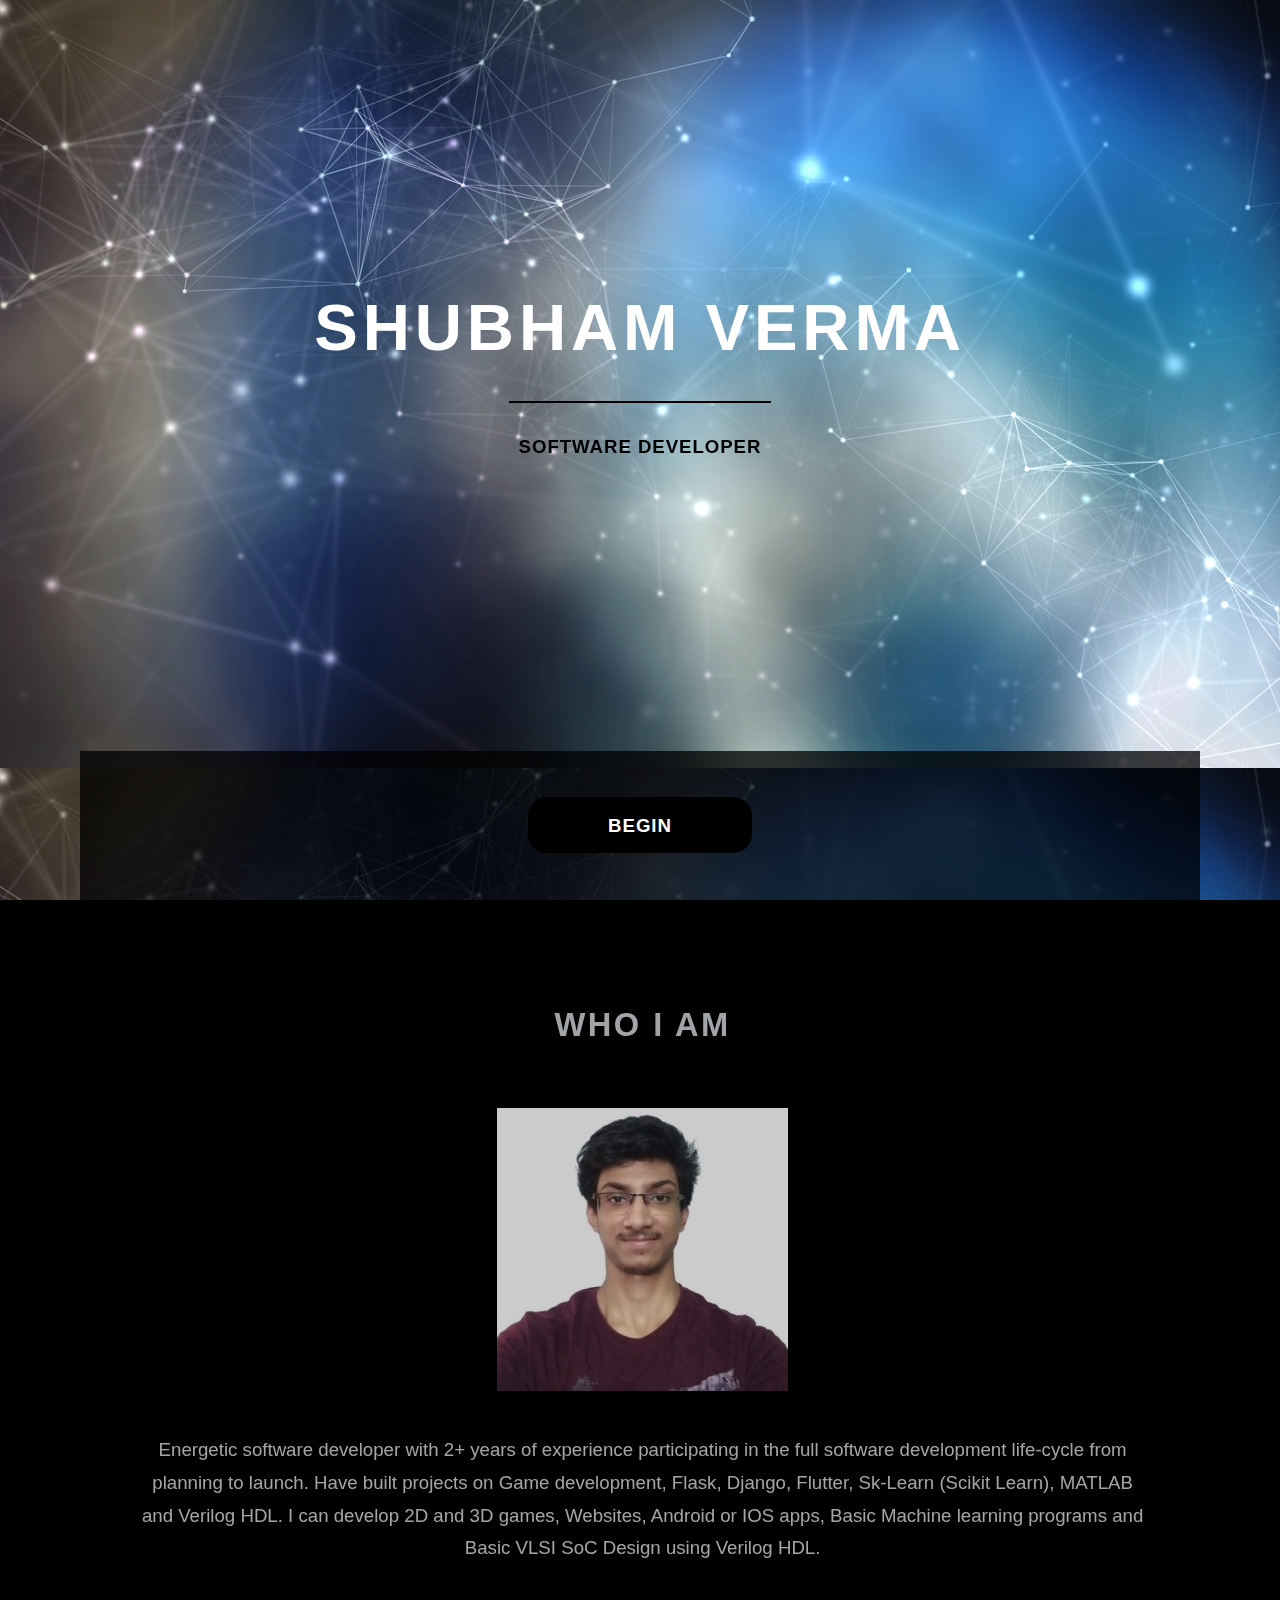
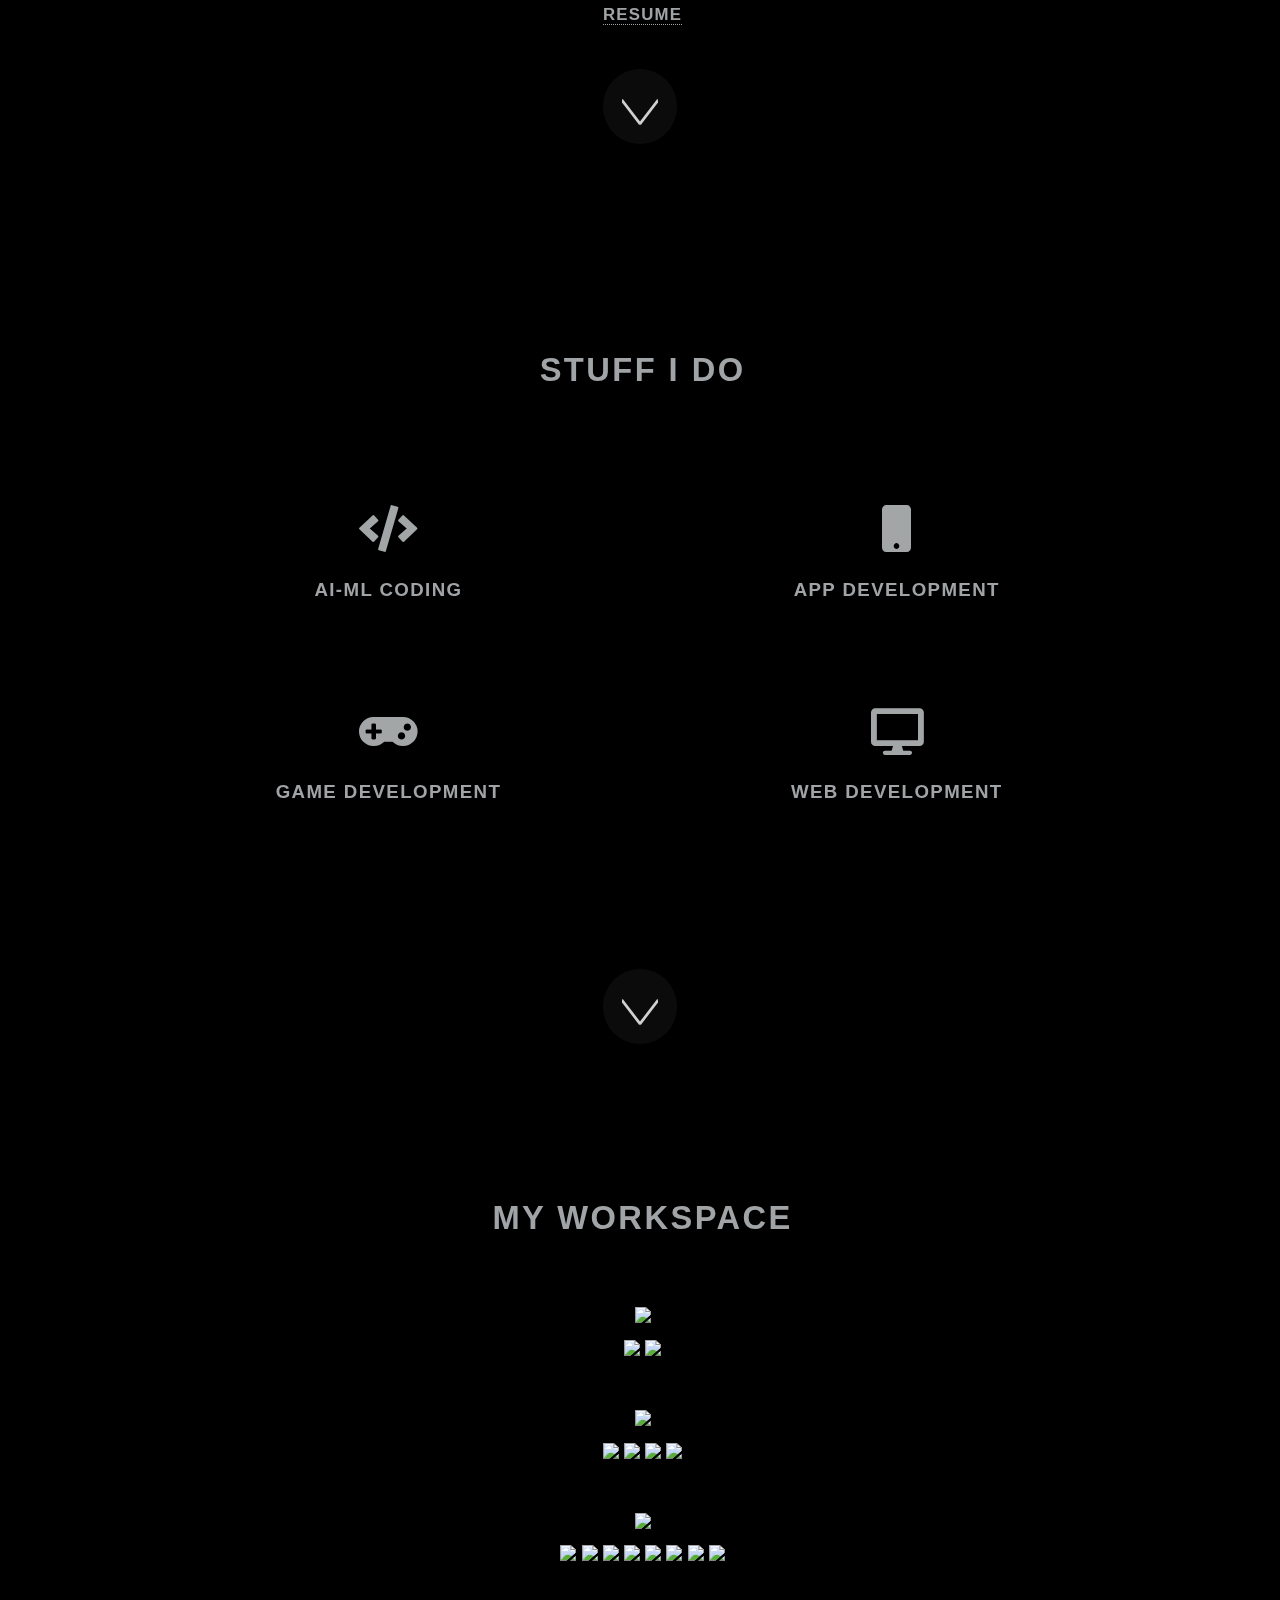
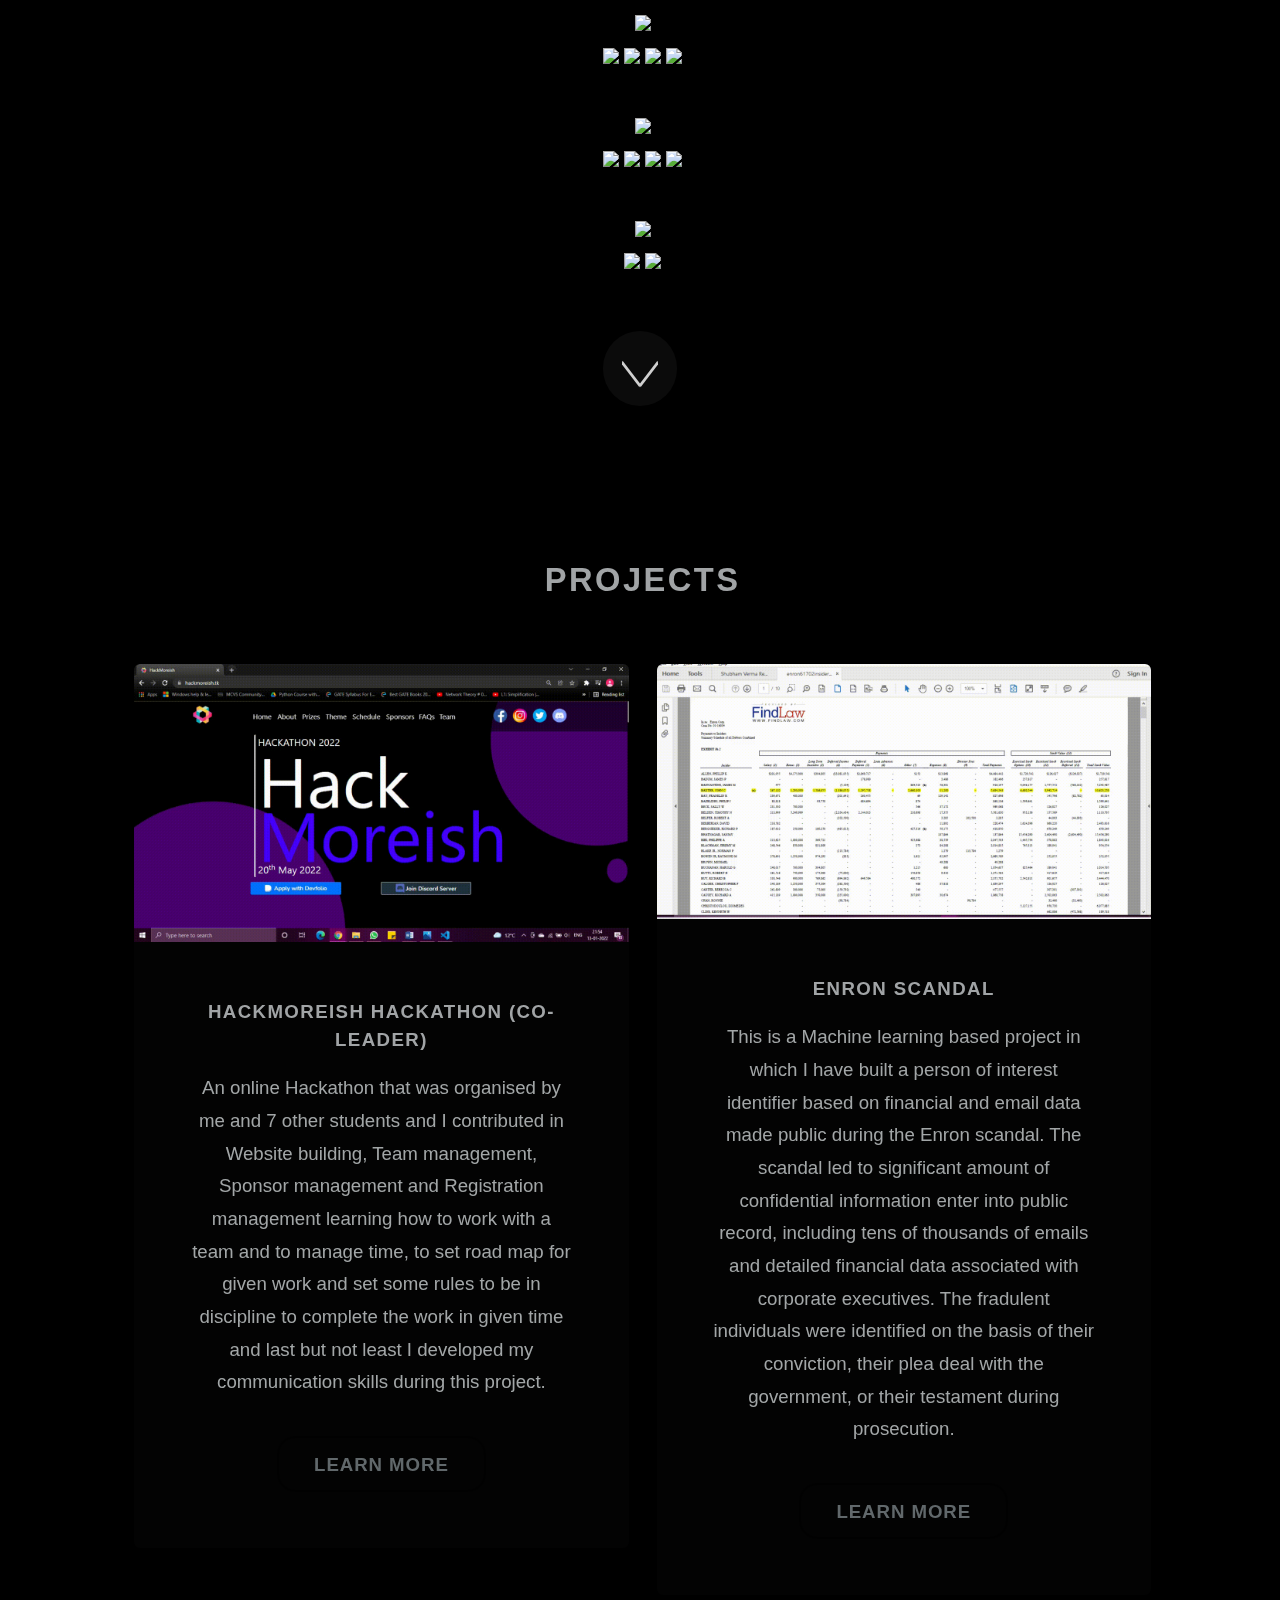
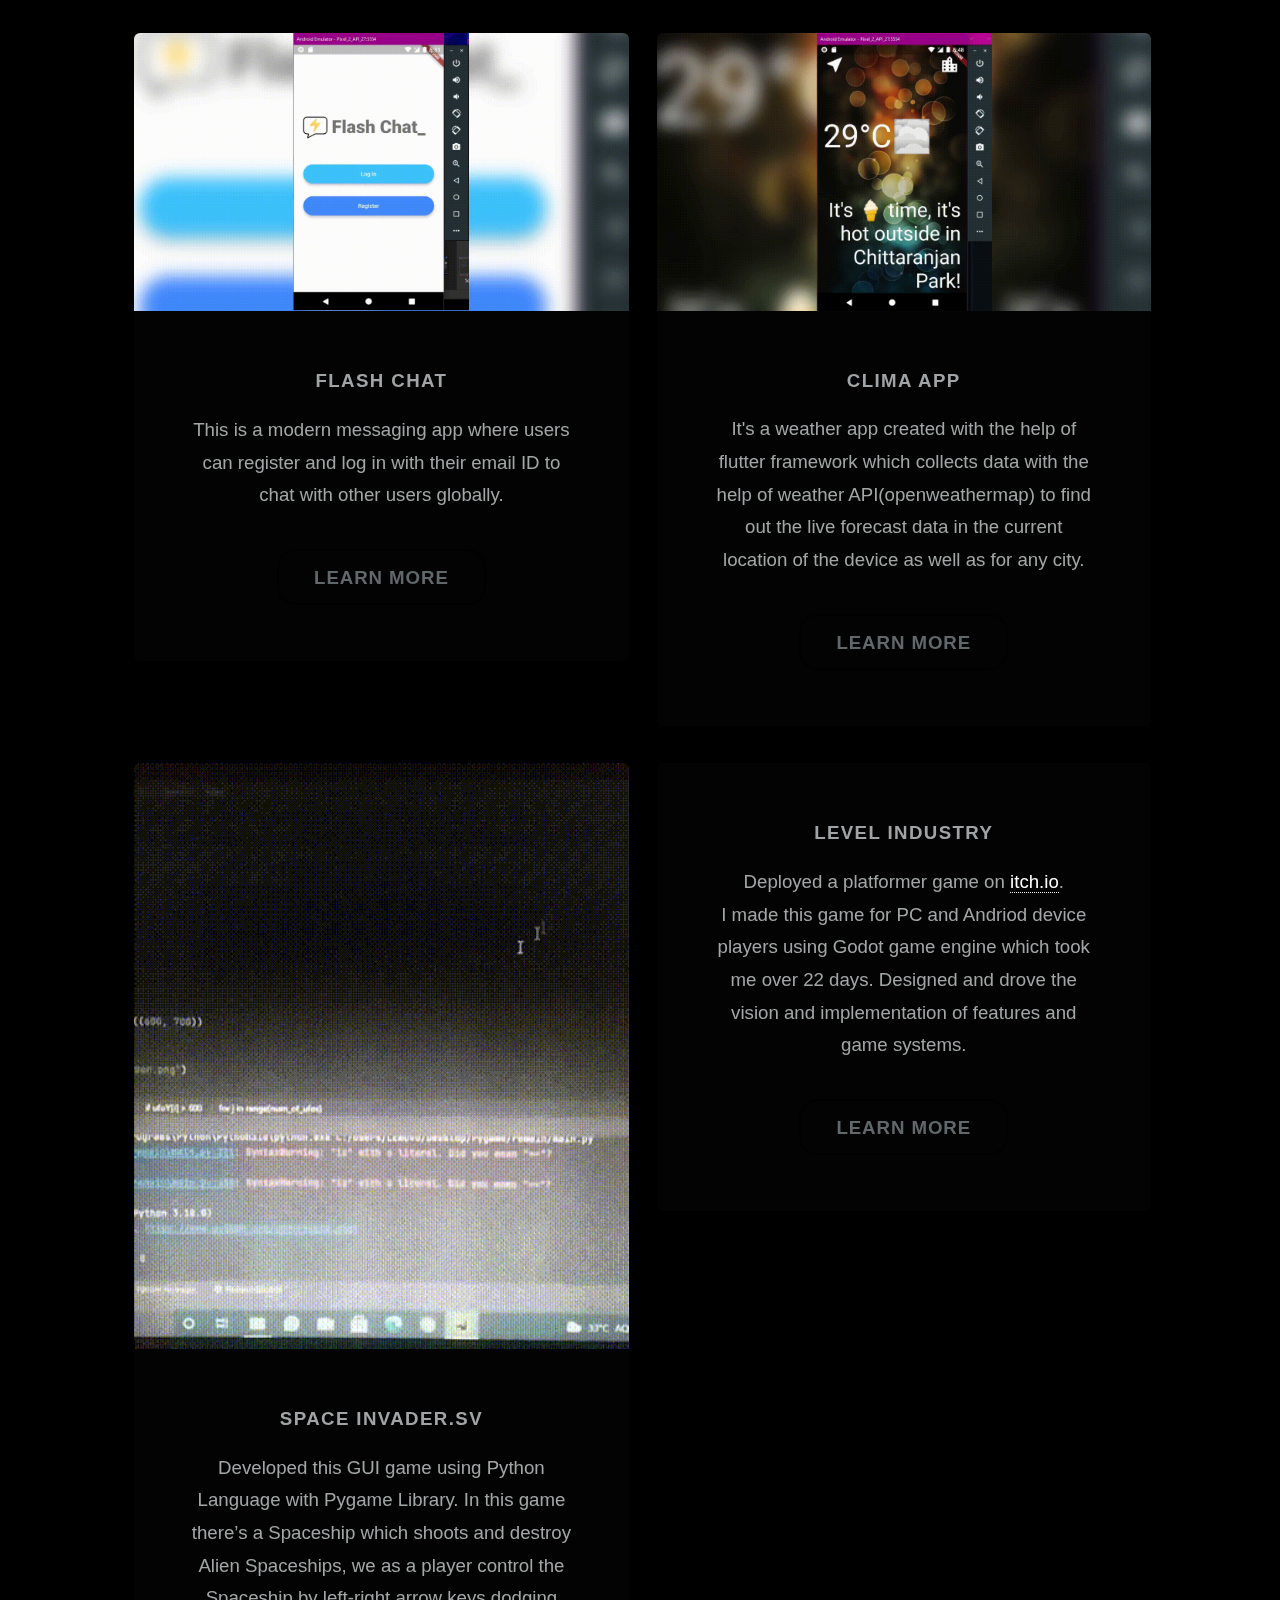
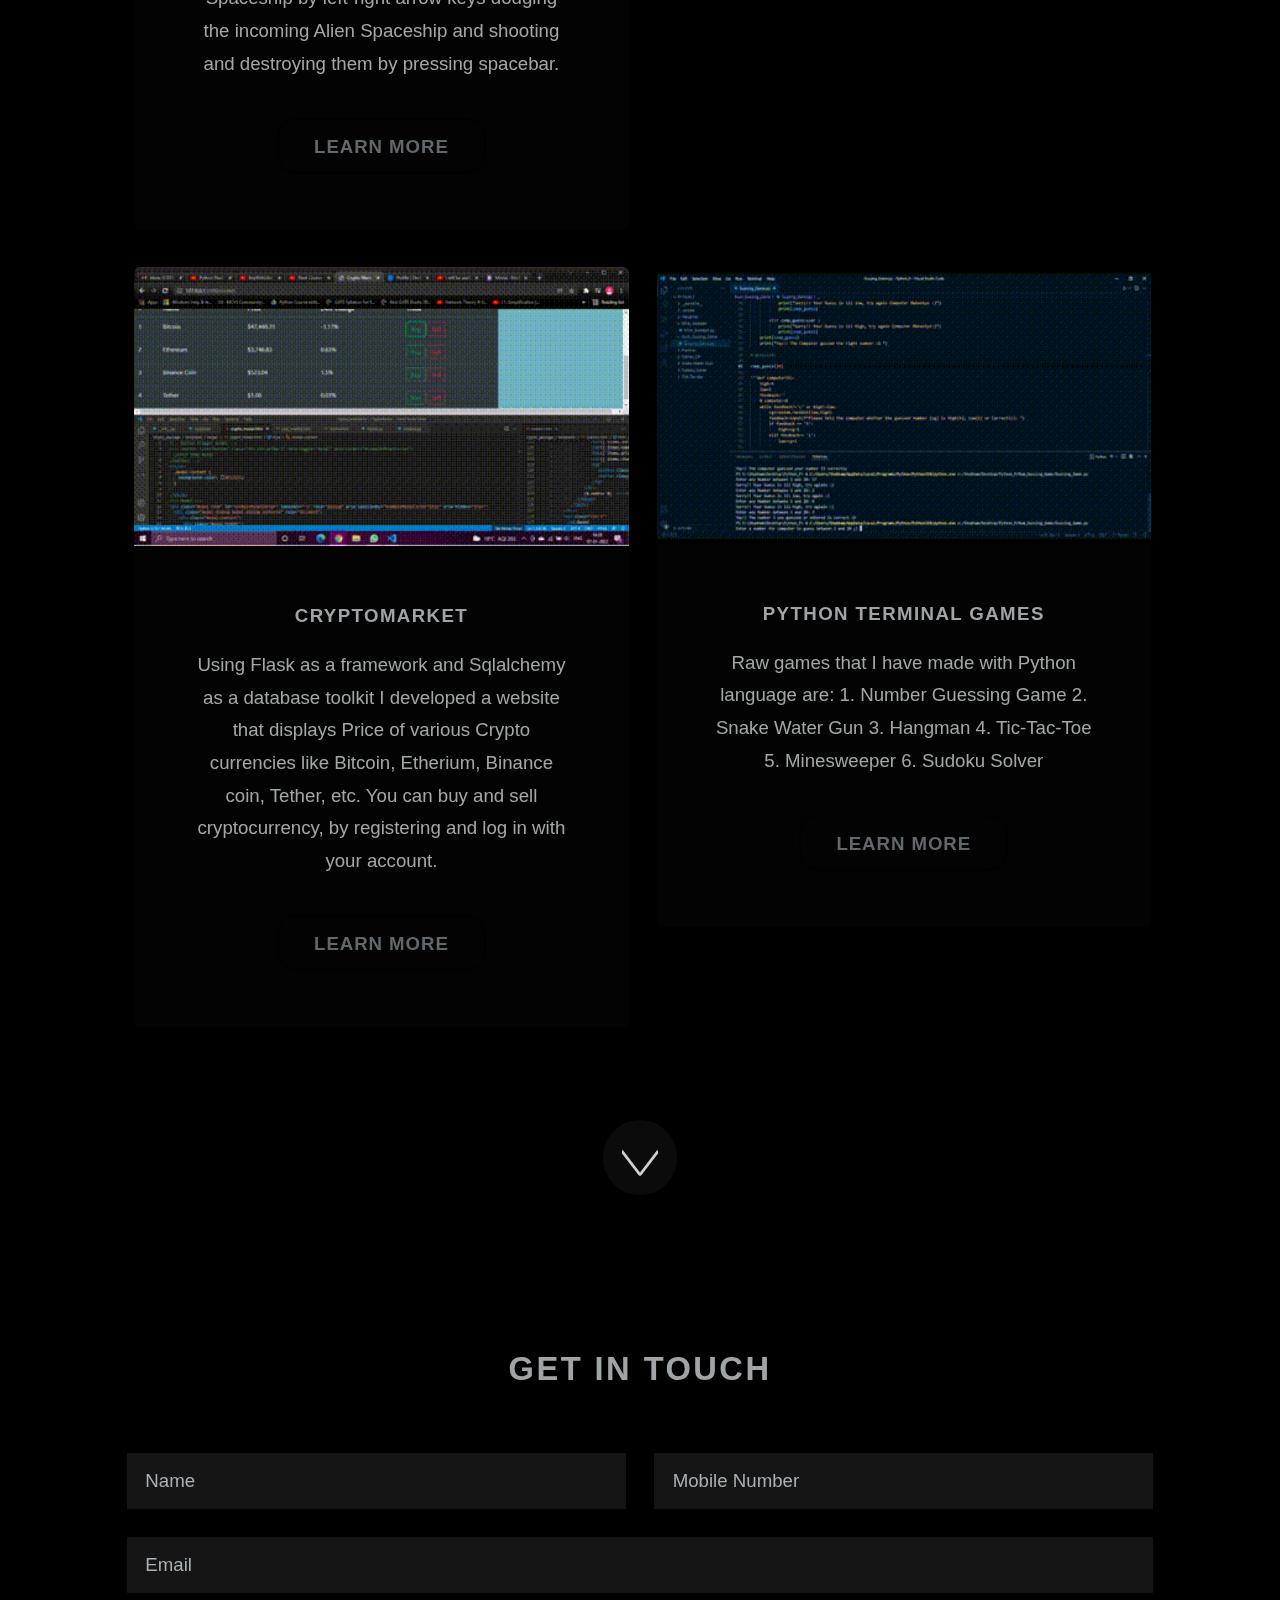
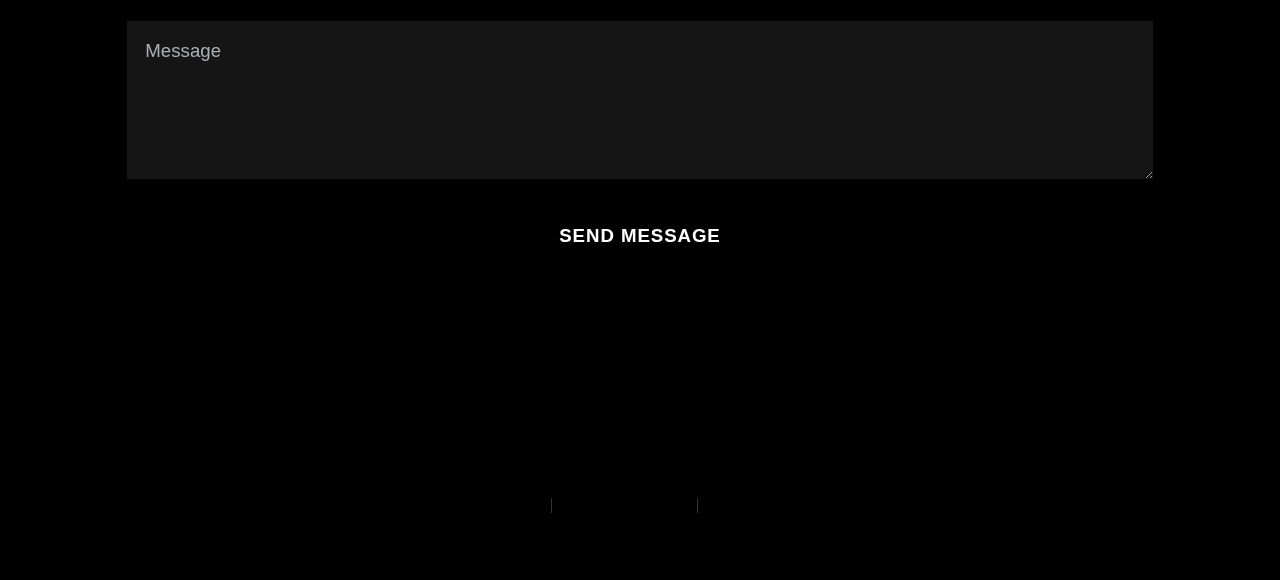
==== commit 145dbc33: "Update index.html" ====
--- a/index.html
+++ b/index.html
@@ -6,6 +6,7 @@
 	<meta charset="utf-8" />
 	<meta name="viewport" content="width=device-width, initial-scale=1, user-scalable=no" />
 	<link rel="stylesheet" href="assets/css/main.css" />
+	<link rel="icon" href="assets/css/images/icon.png">
 </head>
 
 <body class="is-preload">
@@ -29,7 +30,7 @@
 			<span class="image fit primary"></span>
 			<div class="content">
 				<header class="major">
-					<h2>Who I am</h2>
+					<h2>Who I am </h2>
 					<img src="images/Shubham.jpg" alt="" style="opacity: 0.8" />
 				</header>
 				<p><br>Energetic software developer with 2+ years of experience participating in the full software
@@ -377,4 +378,4 @@
 	</video>
 </body>
 
-</html>+</html>
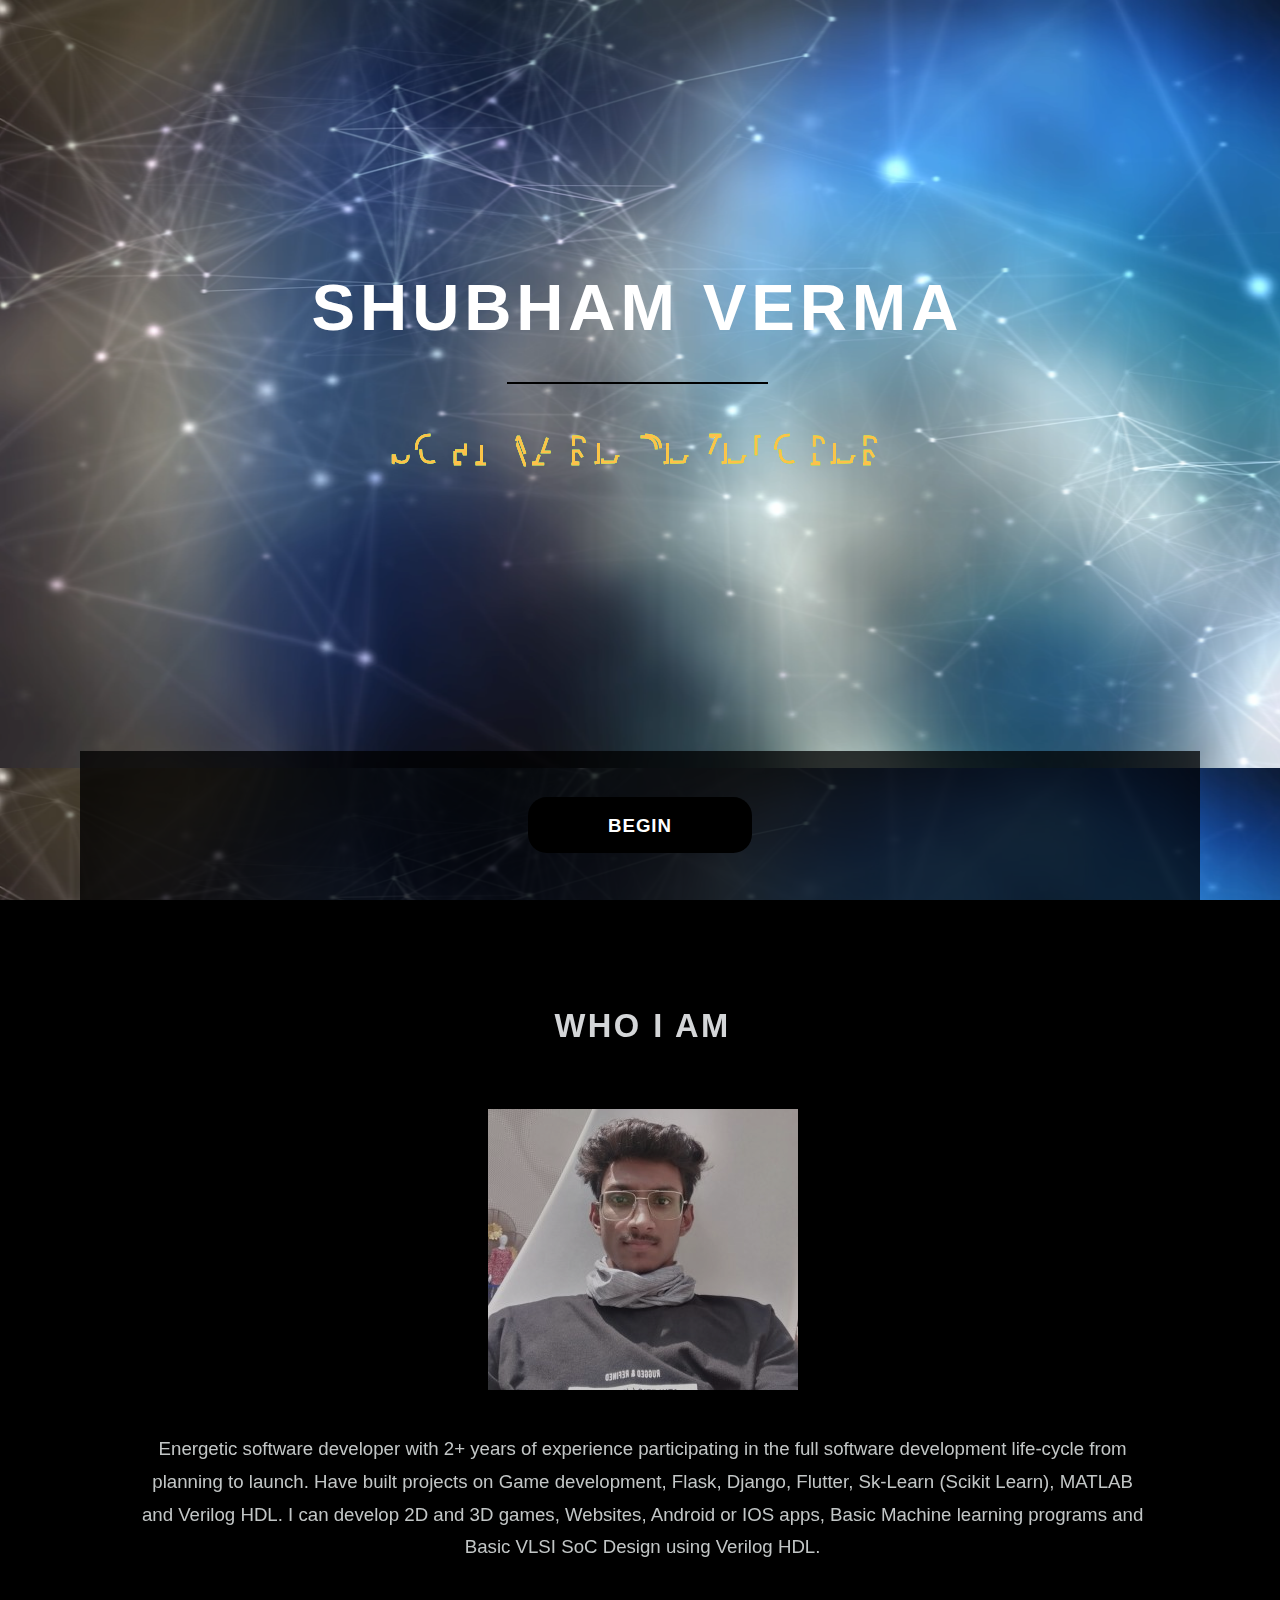
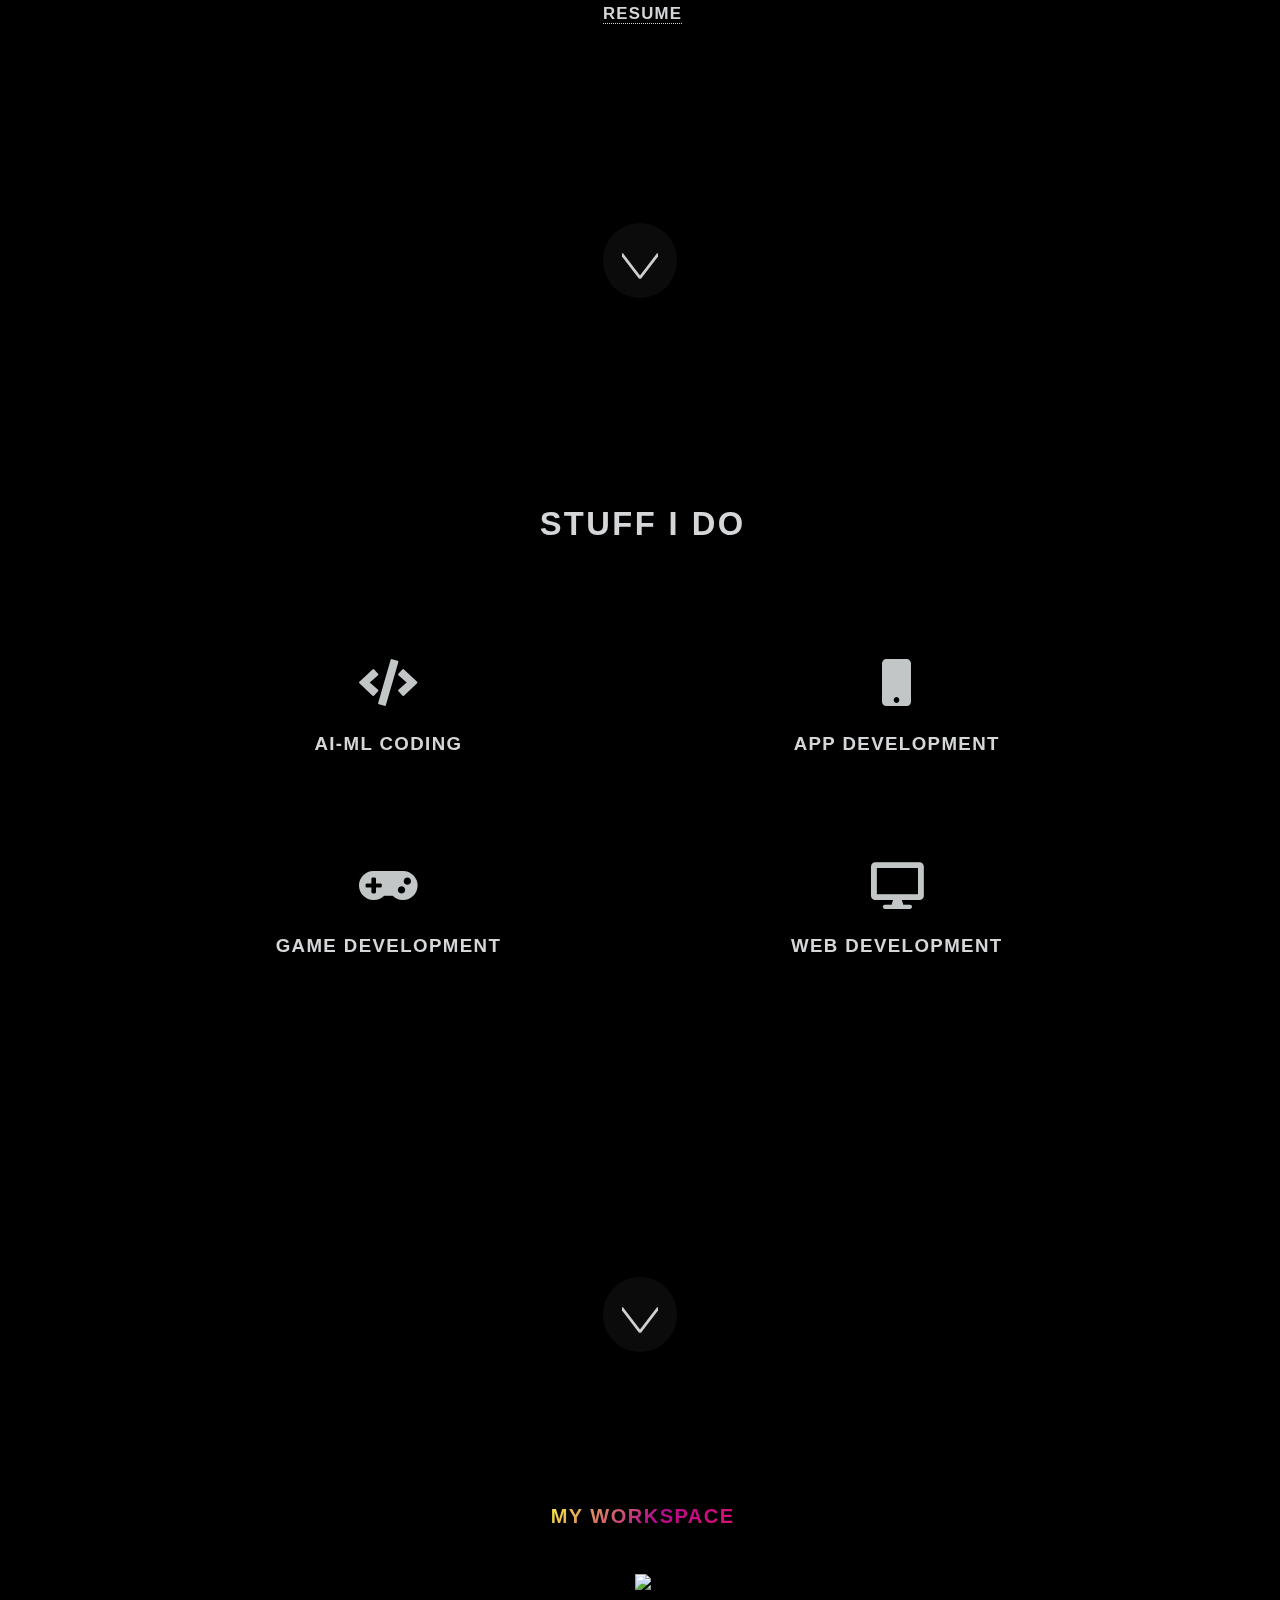
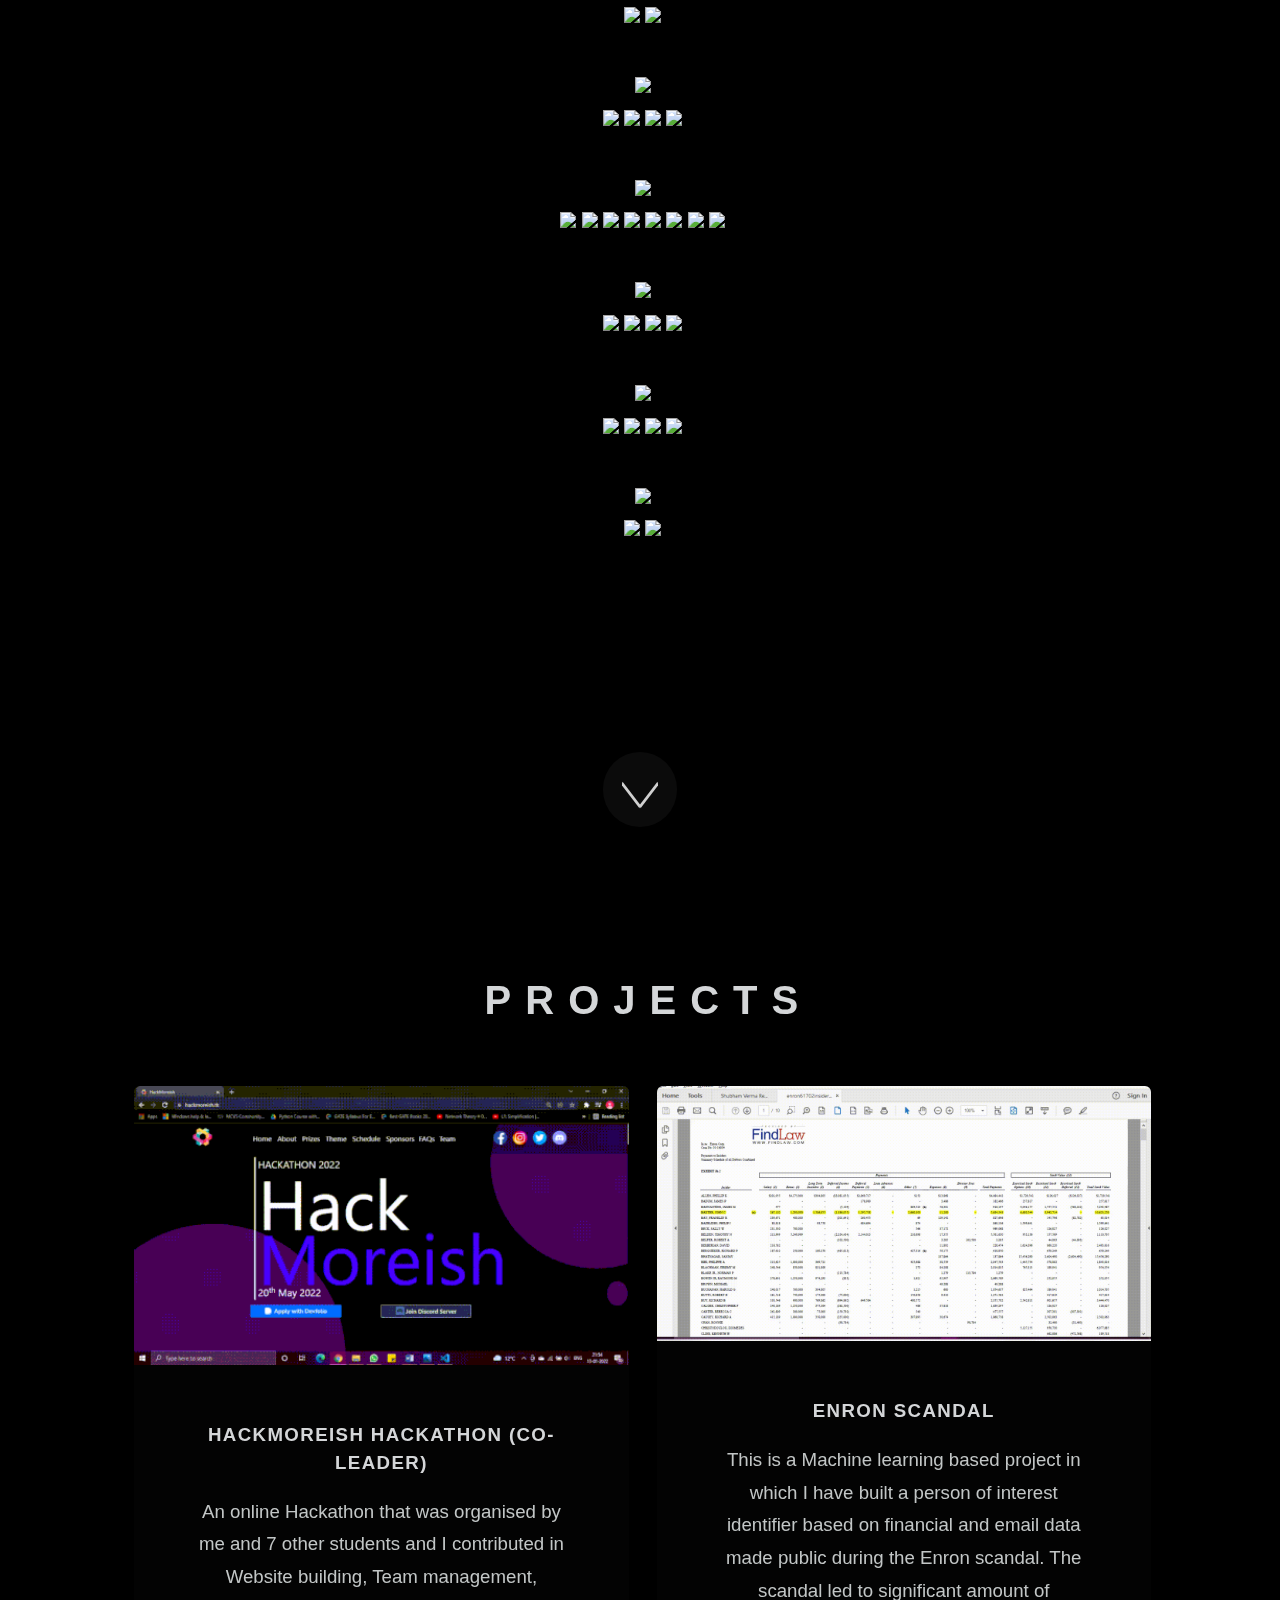
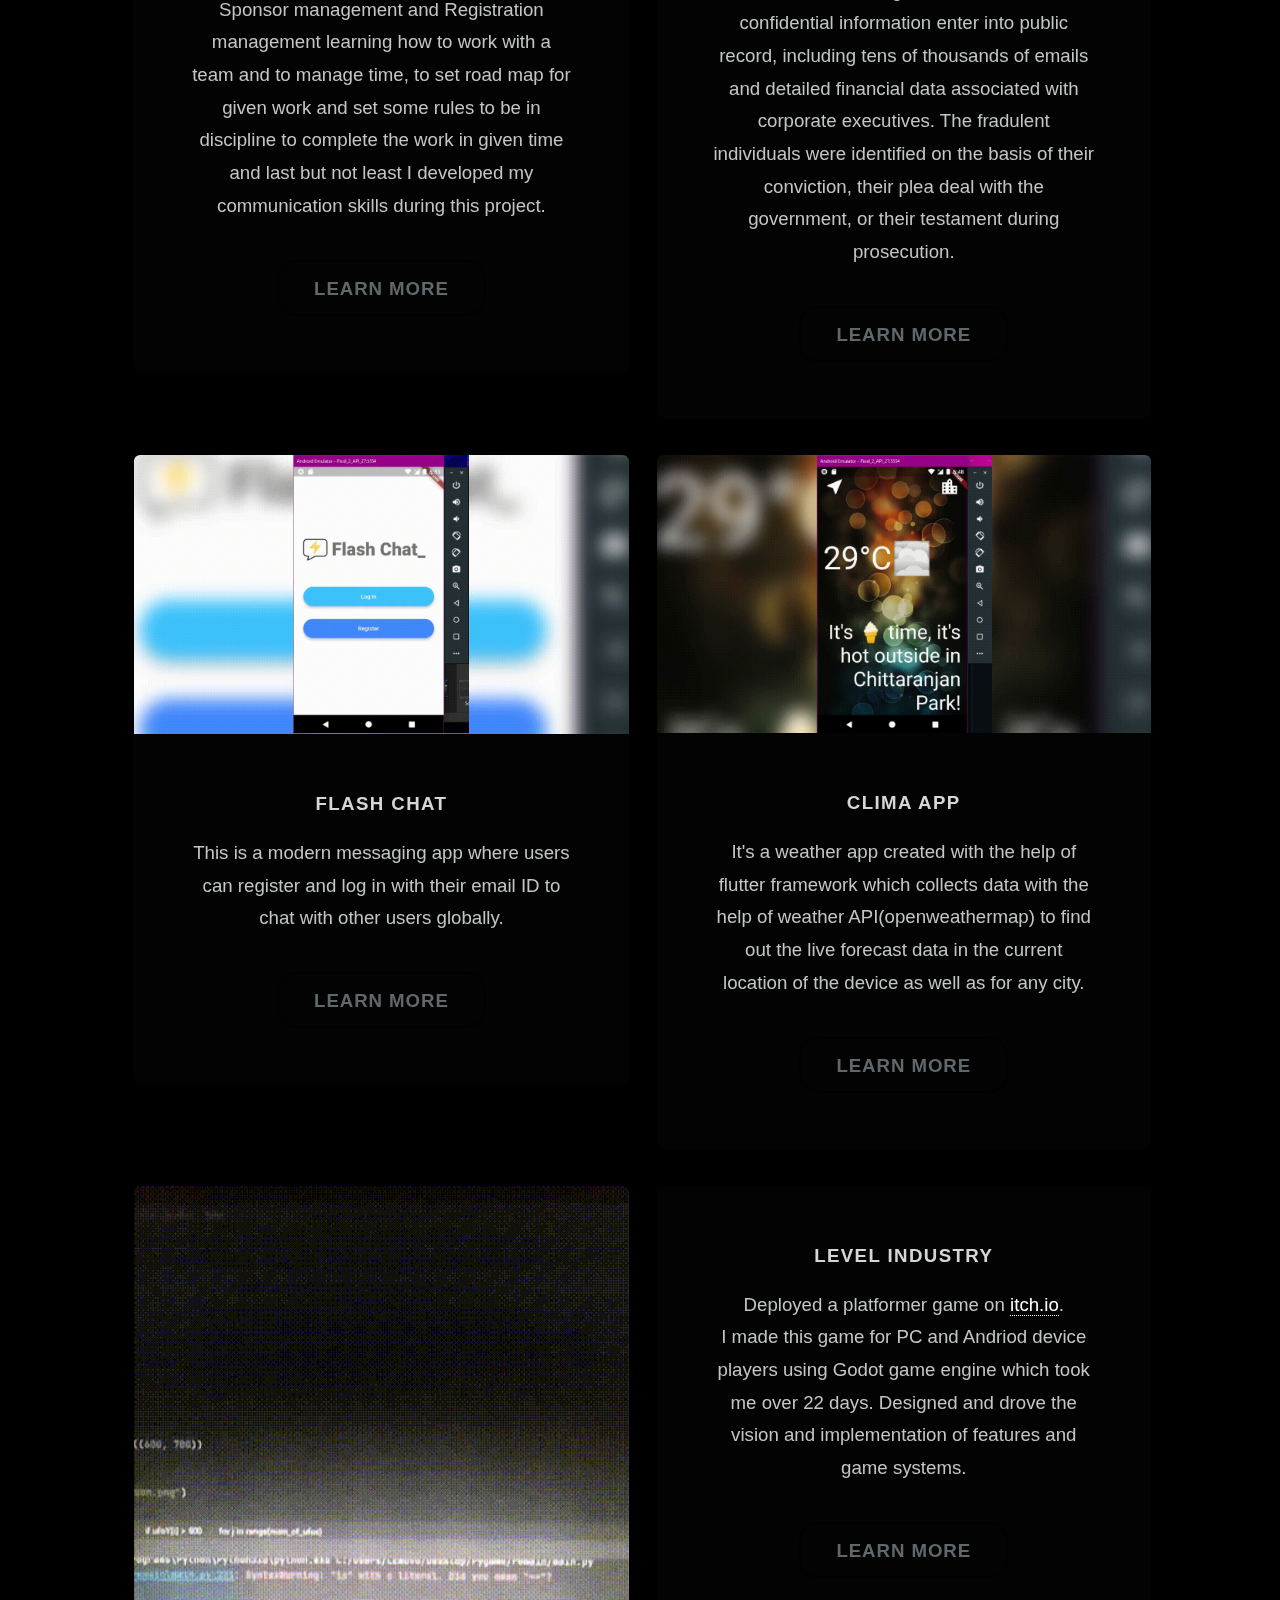
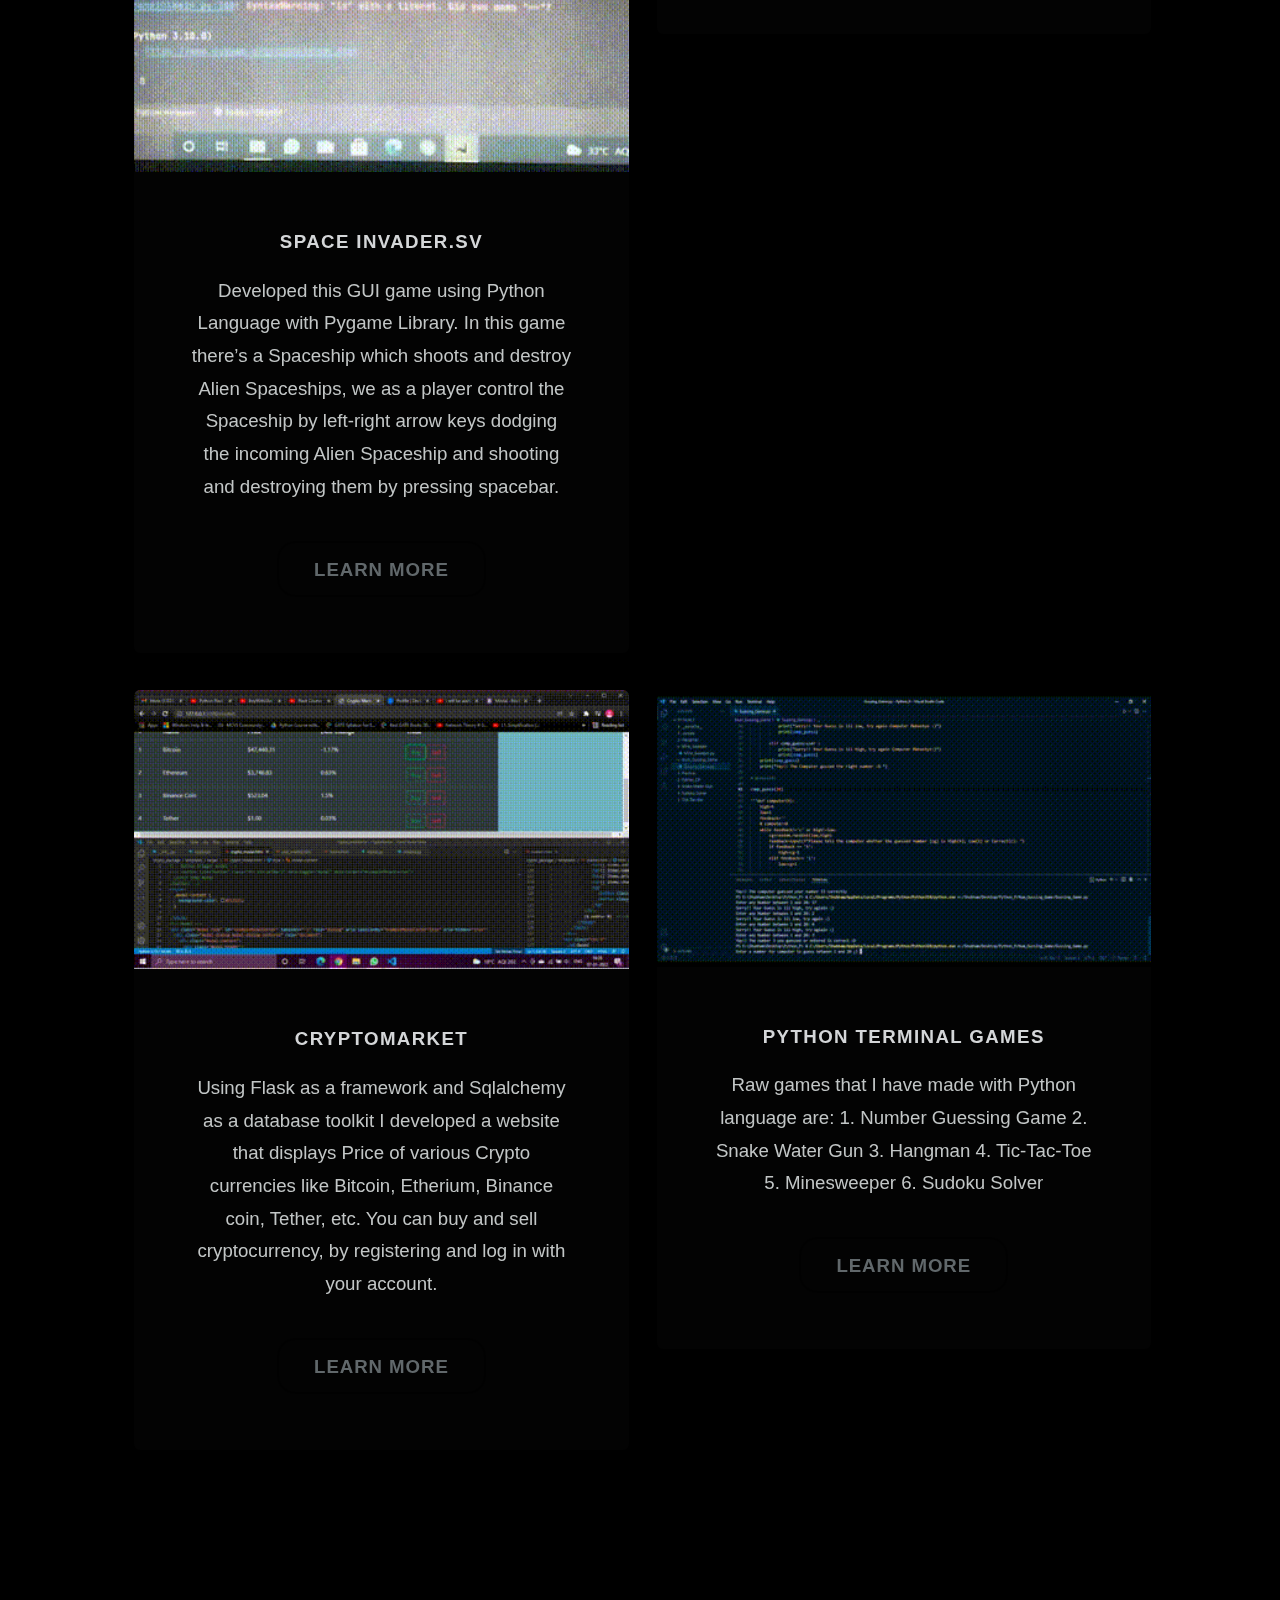
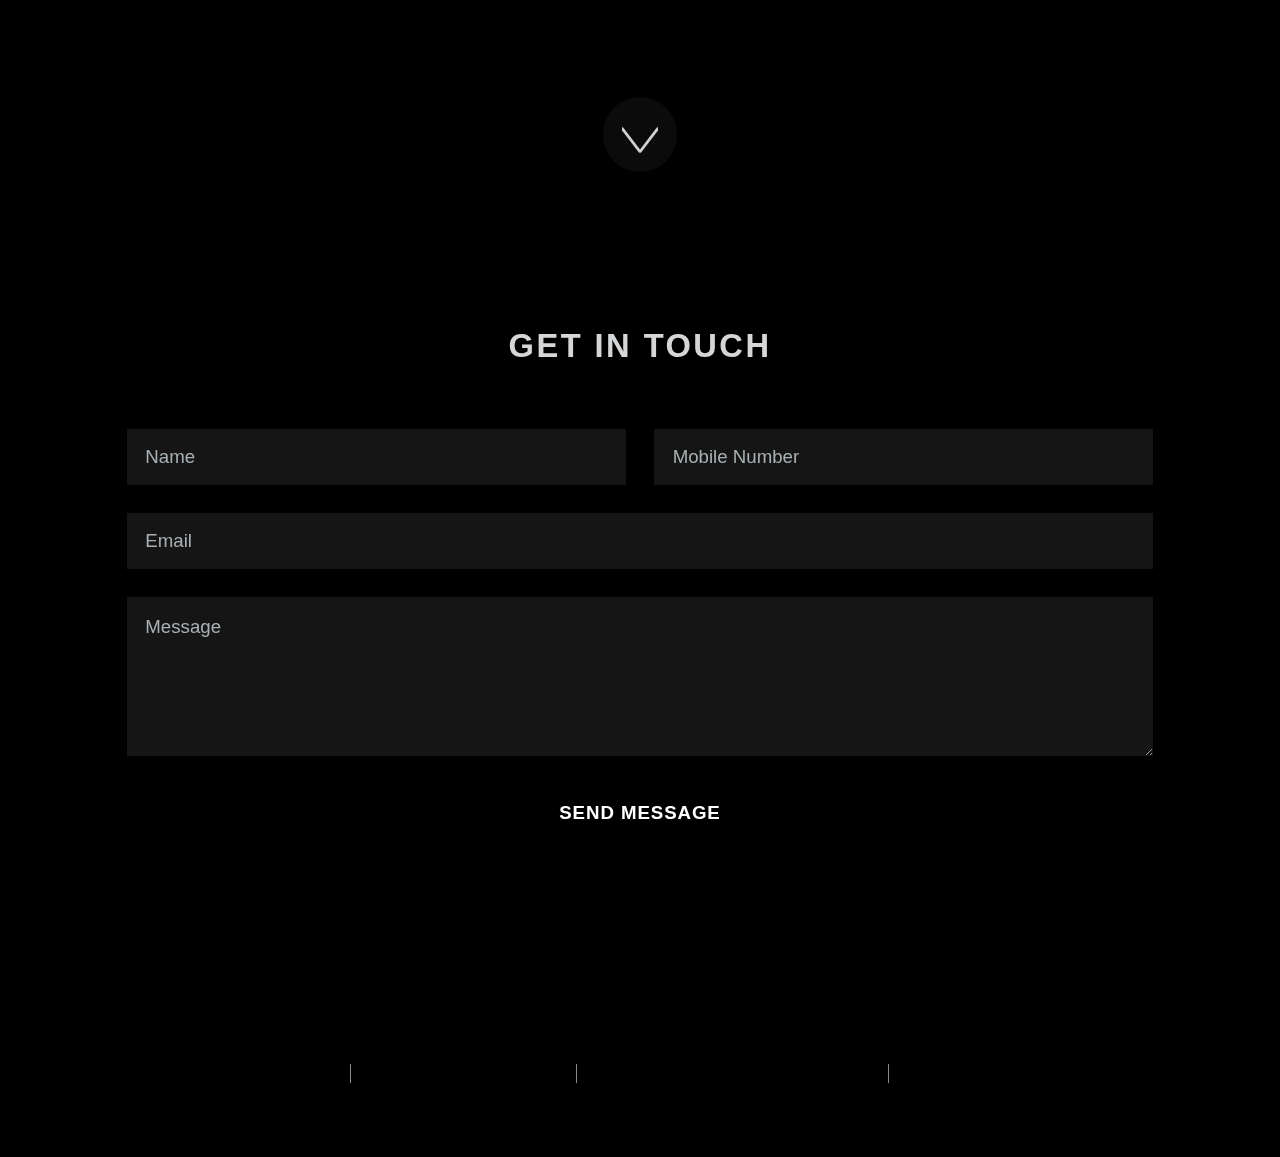
==== commit 87561bdc: "Animation Added" ====
--- a/index.html
+++ b/index.html
@@ -15,7 +15,18 @@
 	<section id="header">
 		<header class="major">
 			<h1>Shubham Verma</h1>
-			<p>Software Developer</p>
+			<svg viewBox="0 0 1600 300">
+				<symbol id="s-text">
+				  <text text-anchor="middle" x="50%" y="80%">SOFTWARE		DEVELOPER </text>				  
+				</symbol>			  
+				<g class = "g-ants">
+				  <use xlink:href="#s-text" class="text-copy"></use>
+				  <use xlink:href="#s-text" class="text-copy"></use>
+				  <use xlink:href="#s-text" class="text-copy"></use>
+				  <use xlink:href="#s-text" class="text-copy"></use>
+				  <use xlink:href="#s-text" class="text-copy"></use>
+				</g>
+			  </svg>	
 		</header>
 		<div class="container">
 			<ul class="actions special">
@@ -30,7 +41,7 @@
 			<span class="image fit primary"></span>
 			<div class="content">
 				<header class="major">
-					<h2>Who I am </h2>
+					<h2>Who I am</h2>
 					<img src="images/Shubham.jpg" alt="" style="opacity: 0.8" />
 				</header>
 				<p><br>Energetic software developer with 2+ years of experience participating in the full software
@@ -42,7 +53,10 @@
 						href="https://drive.google.com/file/d/1C7i5O5OZ63SDArKkG2aiKhSMRkv_D6Si/view?usp=sharing">Resume</a>
 				</h4>
 			</div>
-			<a href="#two" class="goto-next scrolly">Next</a>
+			<span class="waviy_a">
+				<span style="--i:1">
+				<a href="#two" class="goto-next scrolly">Next</a></span>
+			</span>			
 		</div>
 	</section>
 
@@ -74,7 +88,10 @@
 					</li>
 				</ul>
 			</div>
-			<a href="#three" class="goto-next scrolly">Next</a>
+			<span class="waviy_a">
+				<span style="--i:1">
+				<a href="#three" class="goto-next scrolly">Next</a></span>
+			</span>
 		</div>
 	</section>
 
@@ -84,7 +101,7 @@
 			<span class="image fit primary"></span>
 			<div class="content">
 				<header class="major">
-					<h2>My Workspace</h2>
+					<h2 class="animate-charcter">My Workspace</h2>
 				</header>
 				<img
 				src=https://img.shields.io/badge/OS-8B8B8B.svg?style=for-the-badge />
@@ -113,7 +130,7 @@
 				<img
 					src=https://img.shields.io/badge/dart-%230175C2.svg?style=for-the-badge&logo=dart&logoColor=white />
 				<img src=https://img.shields.io/badge/GDscript-%23FFFFFF.svg?style=for-the-badge&logo=godot-engine />
-				<img src=https://img.shields.io/badge/MATALAB-F54A2A?style=for-the-badge&logo=octave&logoColor=white />
+				<img src=https://img.shields.io/badge/MATLAB-F54A2A?style=for-the-badge&logo=octave&logoColor=white />
 				<img
 					src=https://img.shields.io/badge/javascript-%23323330.svg?style=for-the-badge&logo=javascript&logoColor=%23F7DF1E />
 				<img
@@ -155,7 +172,10 @@
 					src=https://img.shields.io/badge/Developer-PyGame-informational?style=for-the-badge&logo=nintendo-switch&logoColor=white&color=32CD32) />
 				<br><br>
 			</div>
-			<a href="#four" class="goto-next scrolly">Next</a>
+			<span class="waviy_a">
+				<span style="--i:1">
+				<a href="#four" class="goto-next scrolly">Next</a></span>
+			</span>
 		</div>
 	</section>
 
@@ -165,7 +185,18 @@
 			<span class="image fit primary"></span>
 			<div class="content">
 				<header class="major">
-					<h2>Projects</h2>
+
+					<h2 class="waviy">
+						<span style="--i:1">P</span>
+						<span style="--i:2">R</span>
+						<span style="--i:3">O</span>
+						<span style="--i:4">J</span>
+						<span style="--i:5">E</span>
+						<span style="--i:5">C</span>
+						<span style="--i:6">T</span>
+						<span style="--i:7">S</span>
+					</h2>
+					
 				</header>
 				<div class="row">
 					<div class="col-6 col-12-xsmall">
@@ -309,7 +340,10 @@
 				</div>
 				<p> </p>
 			</div>
-			<a href="#footer" class="goto-next scrolly">Next</a>
+			<span class="waviy_a">
+				<span style="--i:1">
+				<a href="#footer" class="goto-next scrolly">Next</a></span>
+			</span>
 		</div>
 	</section>
 
@@ -354,7 +388,8 @@
 			</ul>
 			<ul class="copyright">
 				<li><a href="#header" class="goto-next scrolly">&scaron;&Vscr;</a></li>
-				<li><a href="https://poseidon-sv.github.io/Portfolio/">Shubham Verma</a></li>
+				<li>Ph. no. : 9212172636</li>
+				<li>Email: 20shubh01@gmail.com</li>
 				<li><a
 						href="https://drive.google.com/file/d/1C7i5O5OZ63SDArKkG2aiKhSMRkv_D6Si/view?usp=sharing">Resume</a>
 				</li>
@@ -371,11 +406,11 @@
 	<script src="assets/js/util.js"></script>
 	<script src="assets/js/main.js"></script>
 
-	<video poster="bg.png" autoplay loop muted plays-inline id="back-video">
+	<video poster="bg.png" autoplay loop muted plays-inline id="back-video" >
 		<!---->
-		<source src="images/bg.png" type="video/png">
+		<source src="images/bg.png" type="image/png">
 		<source src="images/Macro_Plex_4K_Motion_Background_Loop.mp4" type="video/mp4">
 	</video>
 </body>
 
-</html>
+</html>--- a/assets/css/main.css
+++ b/assets/css/main.css
@@ -23,7 +23,115 @@
 footer, header, hgroup, menu, nav, section {
 	display: block;}
 
-
+/* Software Developer */
+@import url(https://fonts.googleapis.com/css?family=Montserrat);
+
+svg {
+    display: block;
+    font: 7em 'Montserrat';
+    /* width: 200px; */
+    height: 100px;
+    margin: 0 auto;
+}
+
+.text-copy {
+    fill: none;
+    stroke: white;
+    stroke-dasharray: 6% 29%;
+    stroke-width: 8px;
+    stroke-dashoffset: 0%;
+    animation: stroke-offset 5.5s infinite linear;
+}
+
+.text-copy:nth-child(1){
+  stroke: #eb3db9;
+  animation-delay: -1;
+}
+
+.text-copy:nth-child(2){
+  stroke: #29ff54;
+  animation-delay: -2s;
+}
+
+.text-copy:nth-child(3){
+  stroke: #18f0f7;
+  animation-delay: -3s;
+}
+
+.text-copy:nth-child(4){
+  stroke: #f8f80b;
+  animation-delay: -4s;
+}
+
+.text-copy:nth-child(5){
+  stroke: #ffc04b;
+  animation-delay: -5s;
+}
+
+
+@keyframes stroke-offset{
+  100% {stroke-dashoffset: -35%;}
+}
+
+/* My Project */
+* {
+	padding: 0;
+	margin: 0;
+	box-sizing: border-box;
+  }
+  
+  .waviy {
+	position: relative;
+  }
+  .waviy span {
+	position: relative;
+	display: inline-block;
+	font-size: 40px;
+	color: inherit;
+	text-transform: uppercase;
+	animation: flip 2s infinite;
+	animation-delay: calc(.2s * var(--i))
+  }
+
+  .waviy_a span {
+	display:flex;
+	margin-top: 15%;
+	animation: flip 1s infinite;
+  }
+  @keyframes flip {
+	0%,80% {
+	  transform: rotateY(360deg) 
+	}
+  }
+
+.animate-charcter
+{
+   text-transform: uppercase;
+  background-image: linear-gradient(
+	-225deg,
+	#fcf93d 0%,
+	#b70a8e 29%,
+	#ff1361 67%,
+	#fff800 100%
+  );
+  background-size: auto auto;
+  background-clip: border-box;
+  background-size: 200% auto;
+  color: #fff;
+  background-clip: text;
+  text-fill-color: transparent;
+  -webkit-background-clip: text;
+  -webkit-text-fill-color: transparent;
+  animation: textclip 5s linear infinite;
+  display: inline-block;
+	  font-size: 15pt;
+}
+
+@keyframes textclip {
+  to {
+	background-position: 200% center;
+  }
+}
 
 #back-video{
 	position: fixed;
@@ -264,7 +372,7 @@
 		}
 
 	body, input, select, textarea {
-		color: #cbcfd1cc;
+		color: #d8dcdde5;
 		/* font-family: "Raleway", "Helvetica", sans-serif; */
 		font-family: Arial, Helvetica, sans-serif;
 		font-size: 15pt;
@@ -302,7 +410,7 @@
 	}
 
 	h1, h2, h3, h4, h5, h6 {
-		color: #a1a4a6;
+		color: #d4d6d8;
 		font-weight: 800;
 		letter-spacing: 0.075em;
 		line-height: 1em;
@@ -2825,7 +2933,7 @@
 		button:disabled,
 		.button.disabled,
 		.button:disabled {
-			background-color: #6f7577 !important;
+			background-color: #6f757700 !important;
 			box-shadow: none !important;
 			color: #fff !important;
 			cursor: default;
@@ -2835,10 +2943,10 @@
 /* Main BG */
 
 	.main-bg {
-		-moz-transition: opacity 0.5s ease-out;
-		-webkit-transition: opacity 0.5s ease-out;
-		-ms-transition: opacity 0.5s ease-out;
-		transition: opacity 0.5s ease-out;
+		-moz-transition: opacity 0.3s ease-out;
+		-webkit-transition: opacity 0.3s ease-out;
+		-ms-transition: opacity 0.3s ease-out;
+		transition: opacity 0.3s ease-out;
 		background-attachment: fixed,							fixed;
 		background-position: top left,						center center;
 		background-repeat: repeat,							none;
@@ -2961,8 +3069,8 @@
 			#header header p {
 				color: #000000;
 				font-weight:900;
-				margin: 1.5em 0 0 0;
-				margin-left: 50px;
+				margin: 1em 0 0 0;
+				margin-left: 53px;
 				margin-right: 50px;
 			}
 
@@ -2999,7 +3107,7 @@
 
 		#footer footer {
 			bottom: 2em;
-			color: rgba(0, 0, 0, 0.7);
+			color: rgba(0, 0, 0, 0.868);
 			left: 0;
 			position: absolute;
 			text-align: center;
@@ -3019,13 +3127,14 @@
 				}
 
 			#footer footer .copyright {
-				font-size: 0.8em;
+				font-size: 1em;
+				font-weight: 600;
 				line-height: 1em;
 				padding: 0;
 			}
 
 				#footer footer .copyright li {
-					border-left: solid 1px rgba(255, 255, 255, 0.2);
+					border-left: solid 1px rgba(255, 255, 255, 0.539);
 					display: inline-block;
 					margin: 0 0 0 1em;
 					padding: 0 0 0 1em;
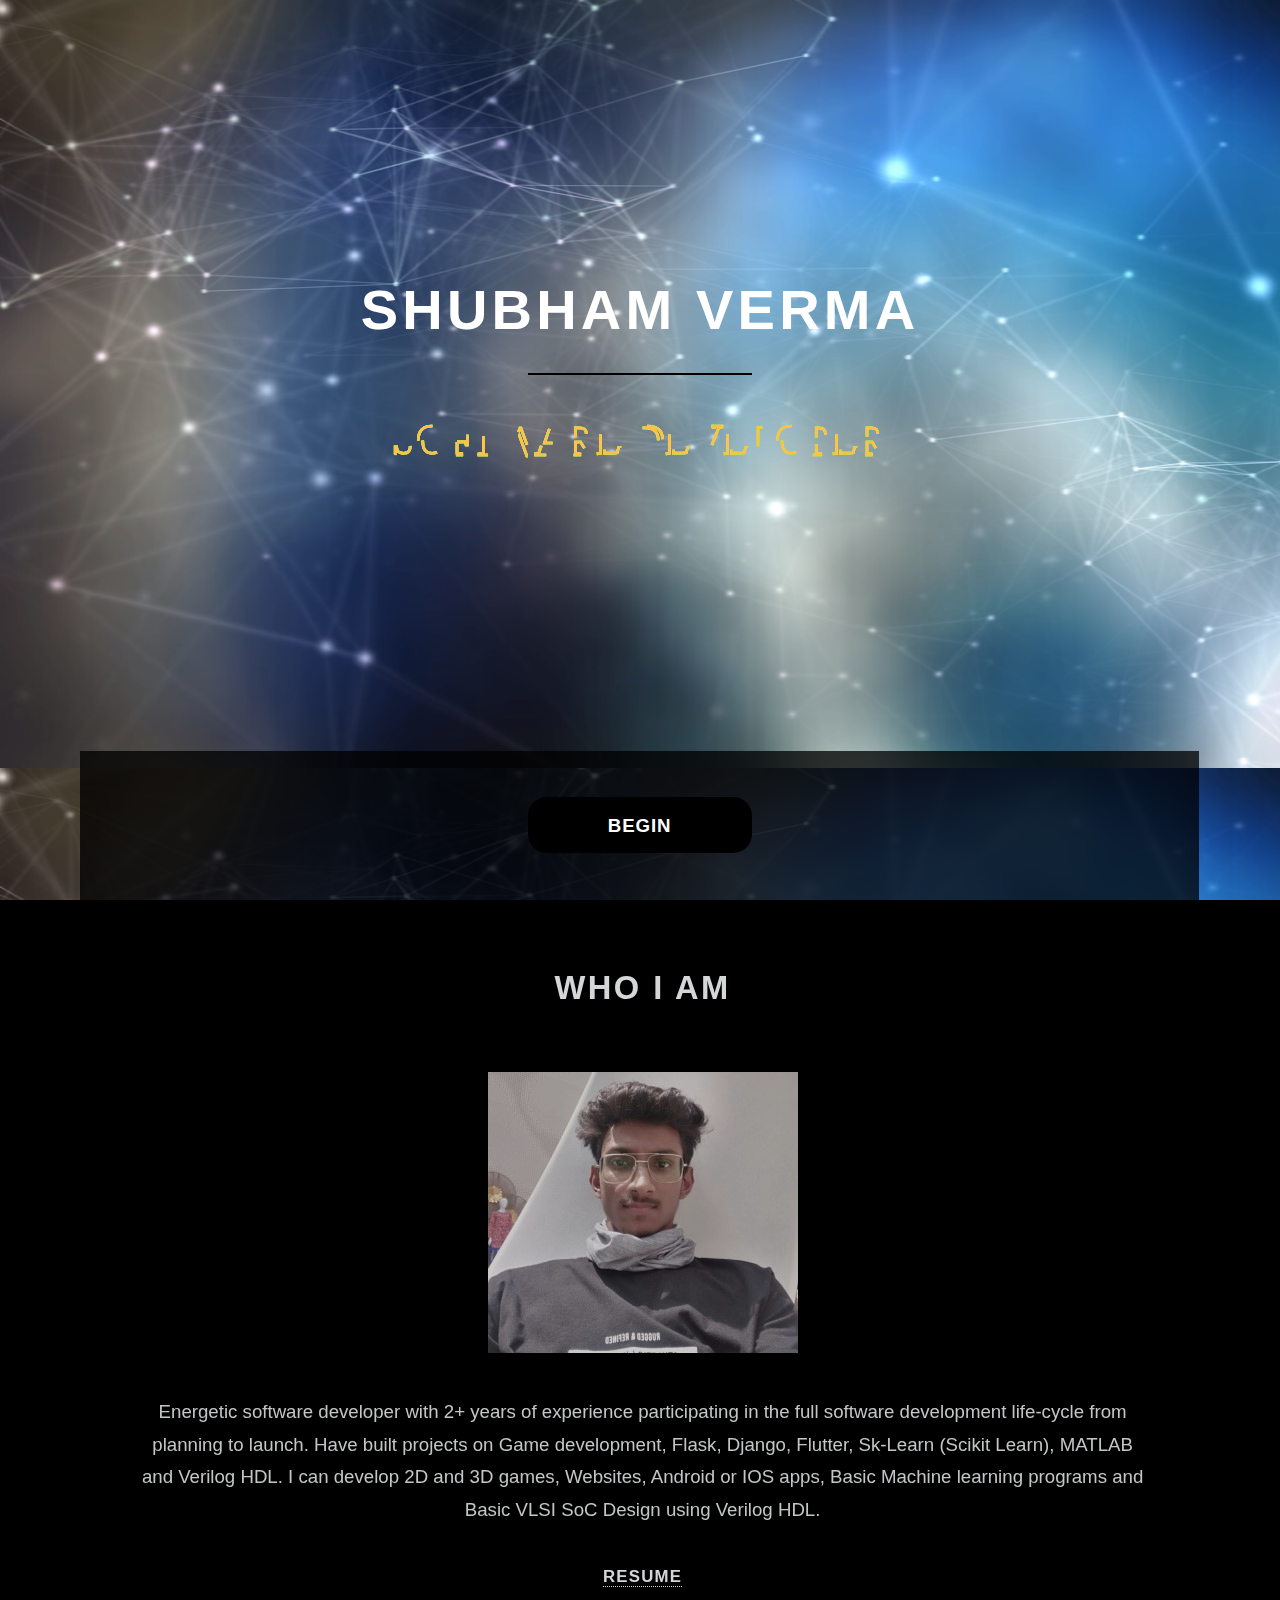
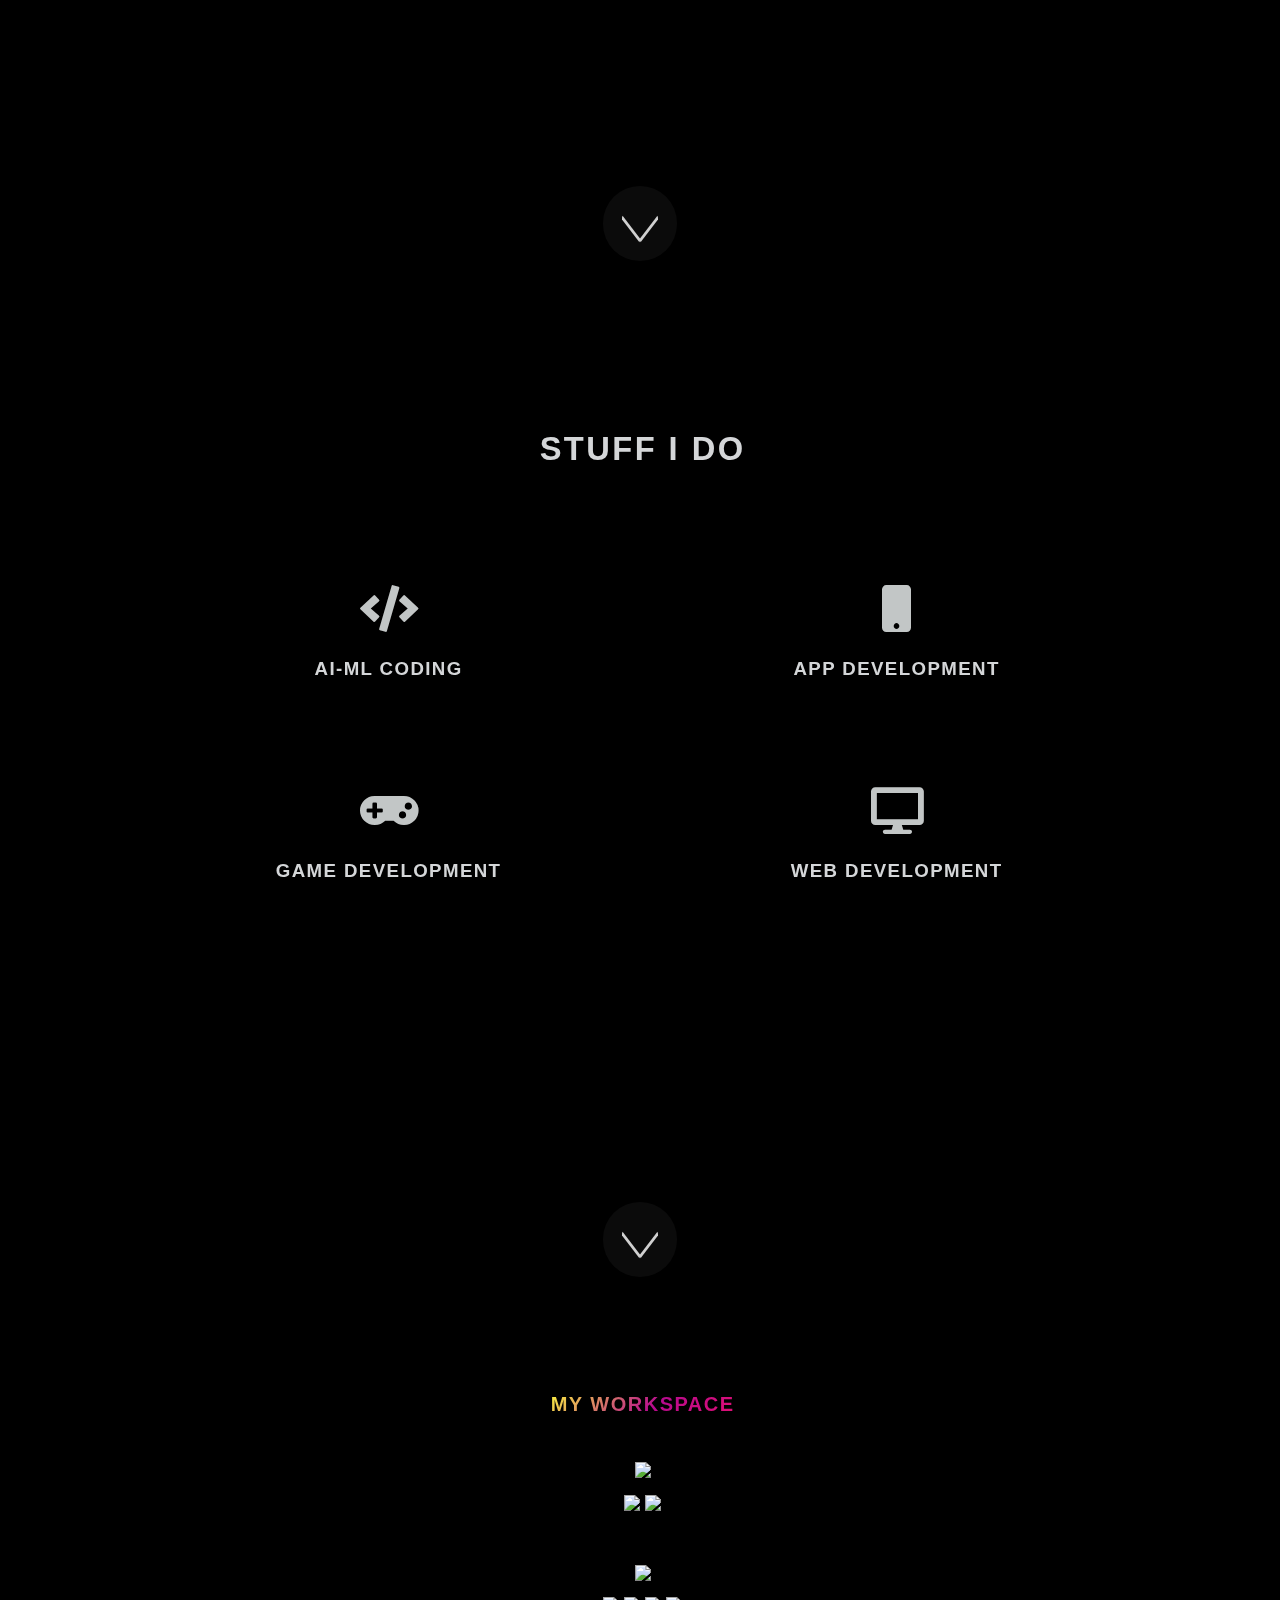
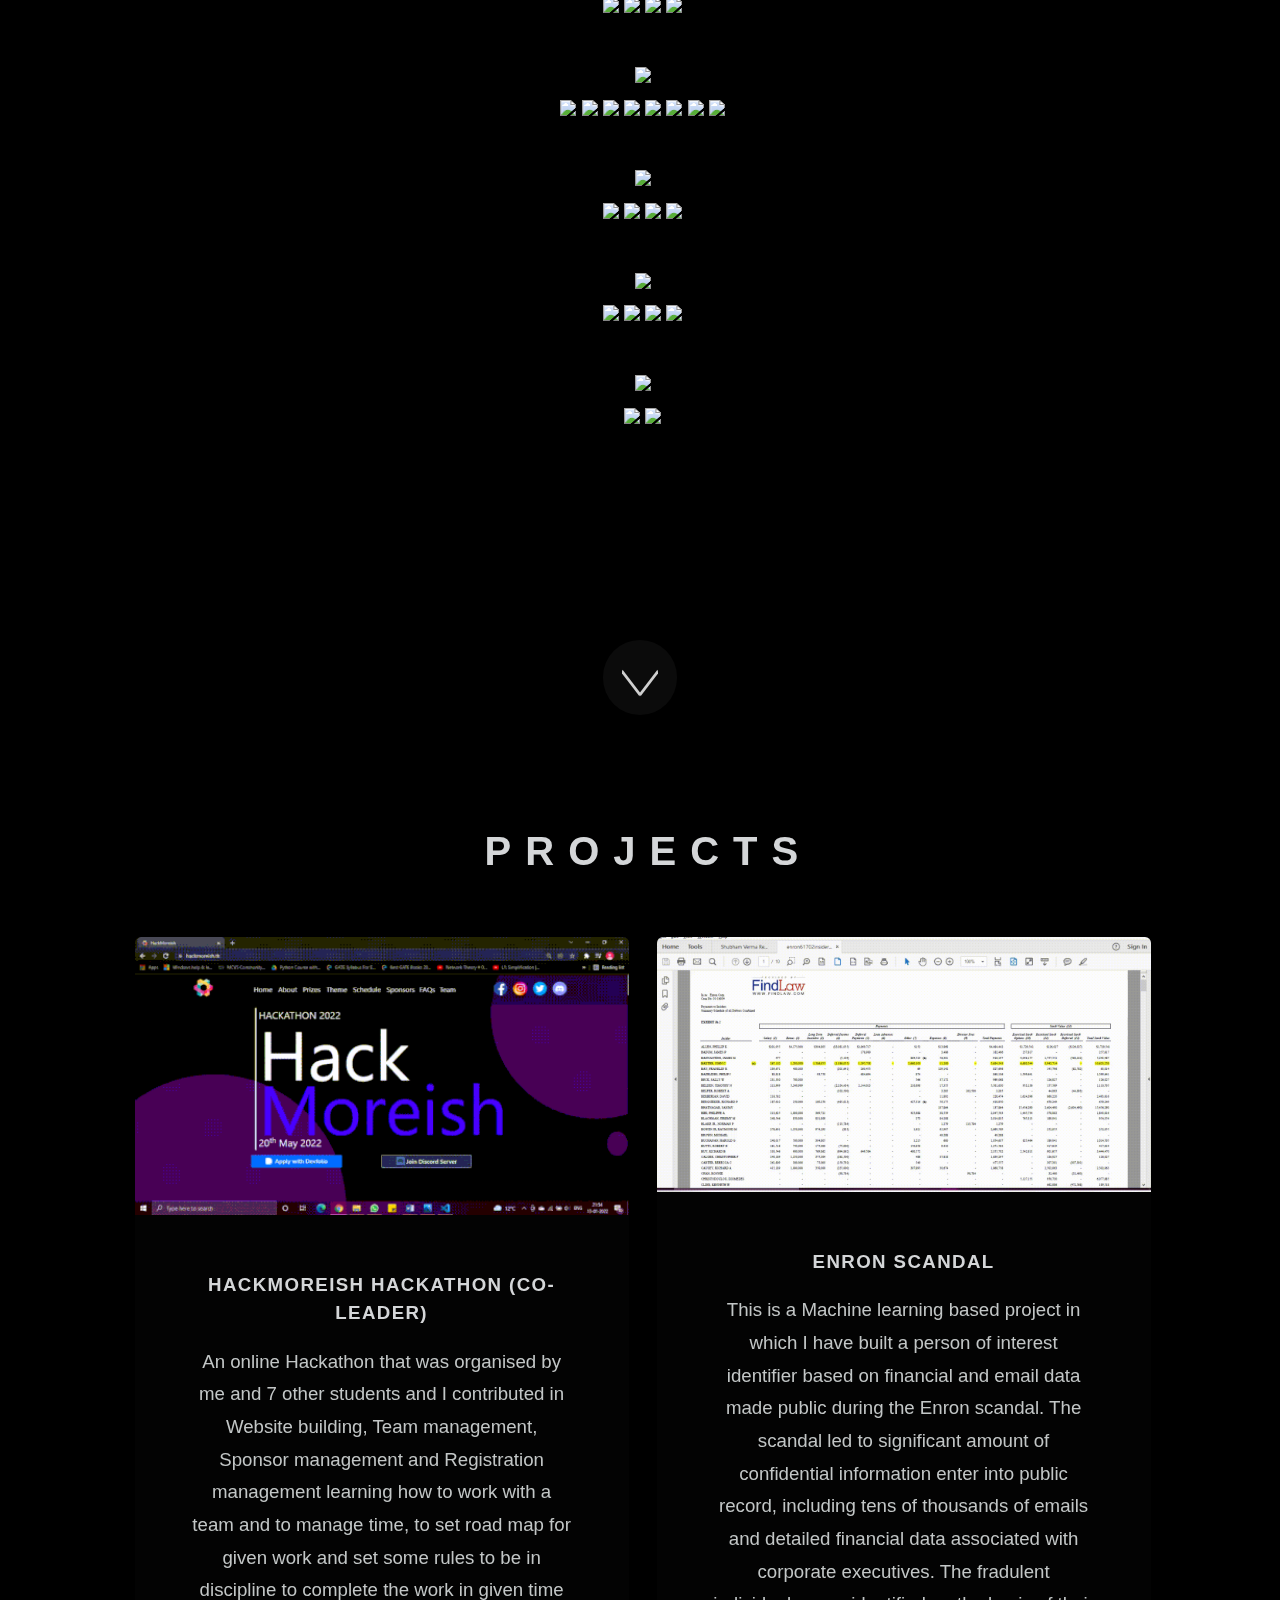
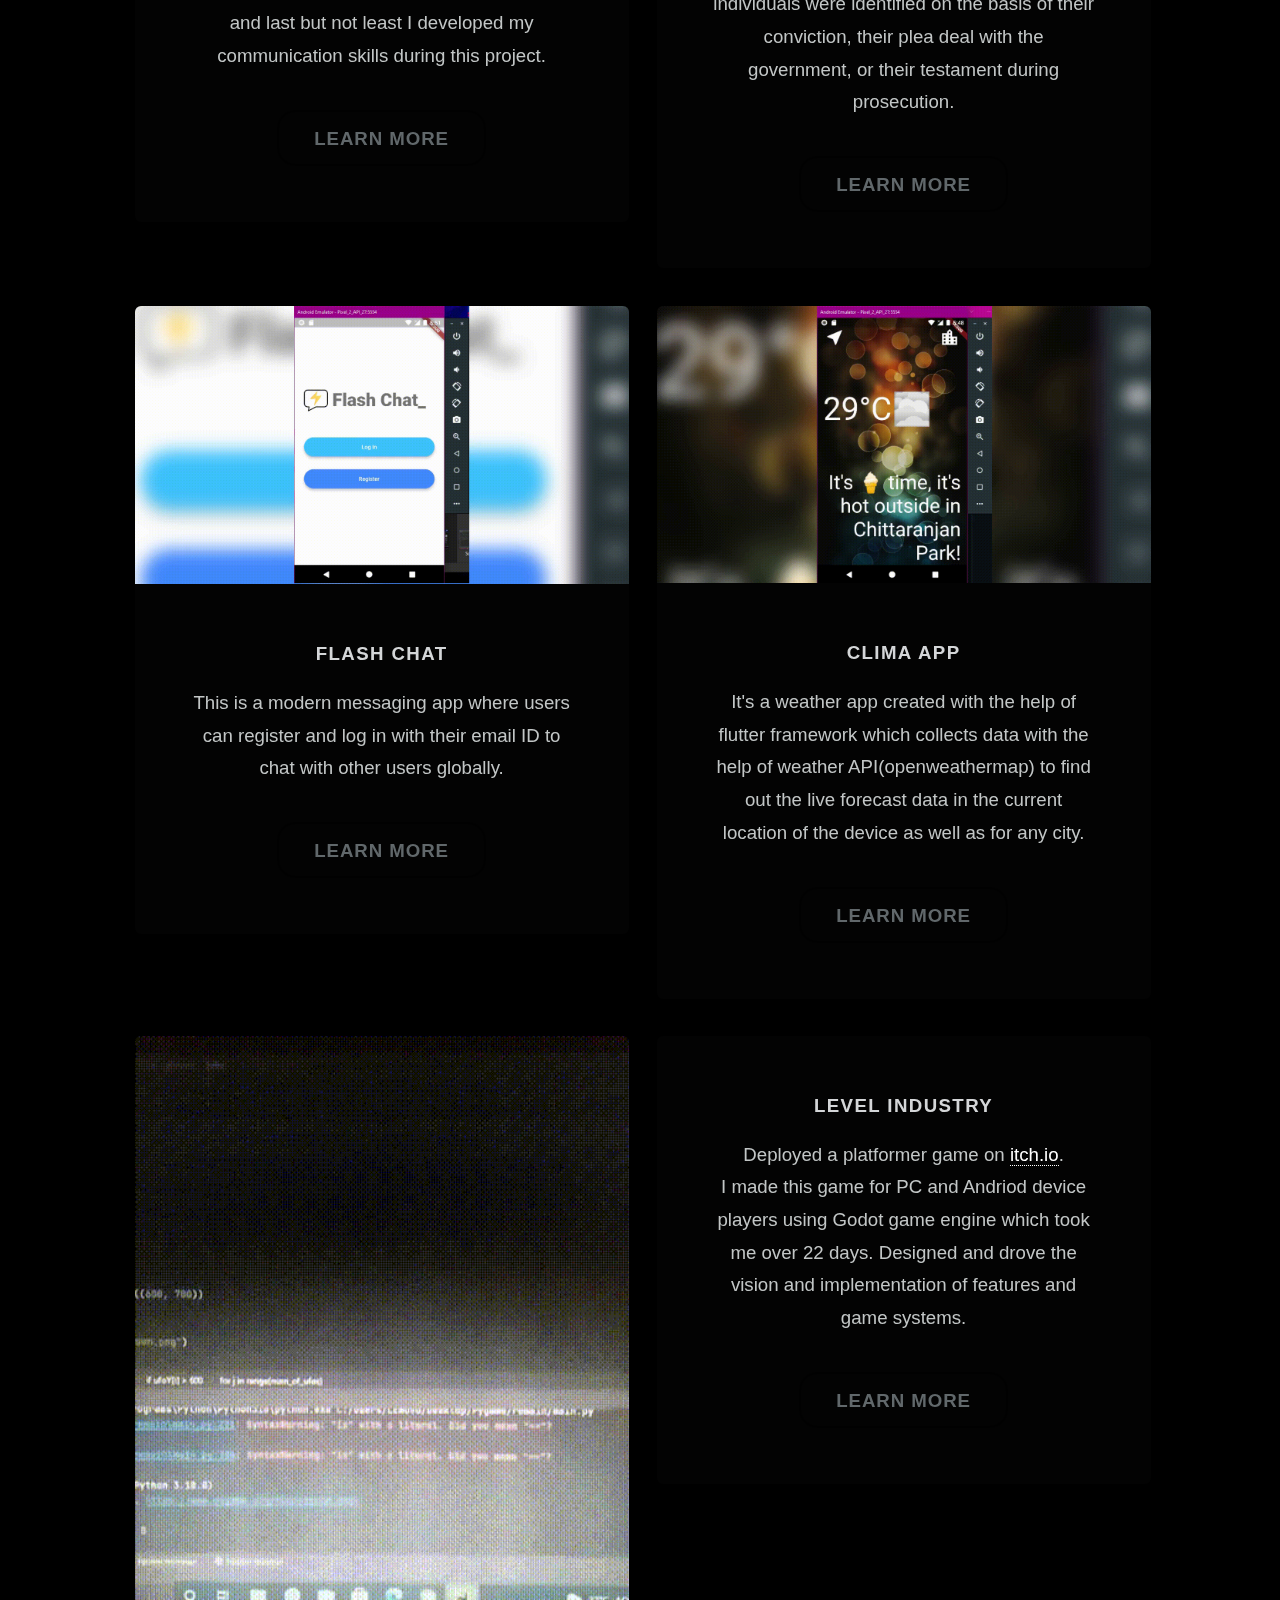
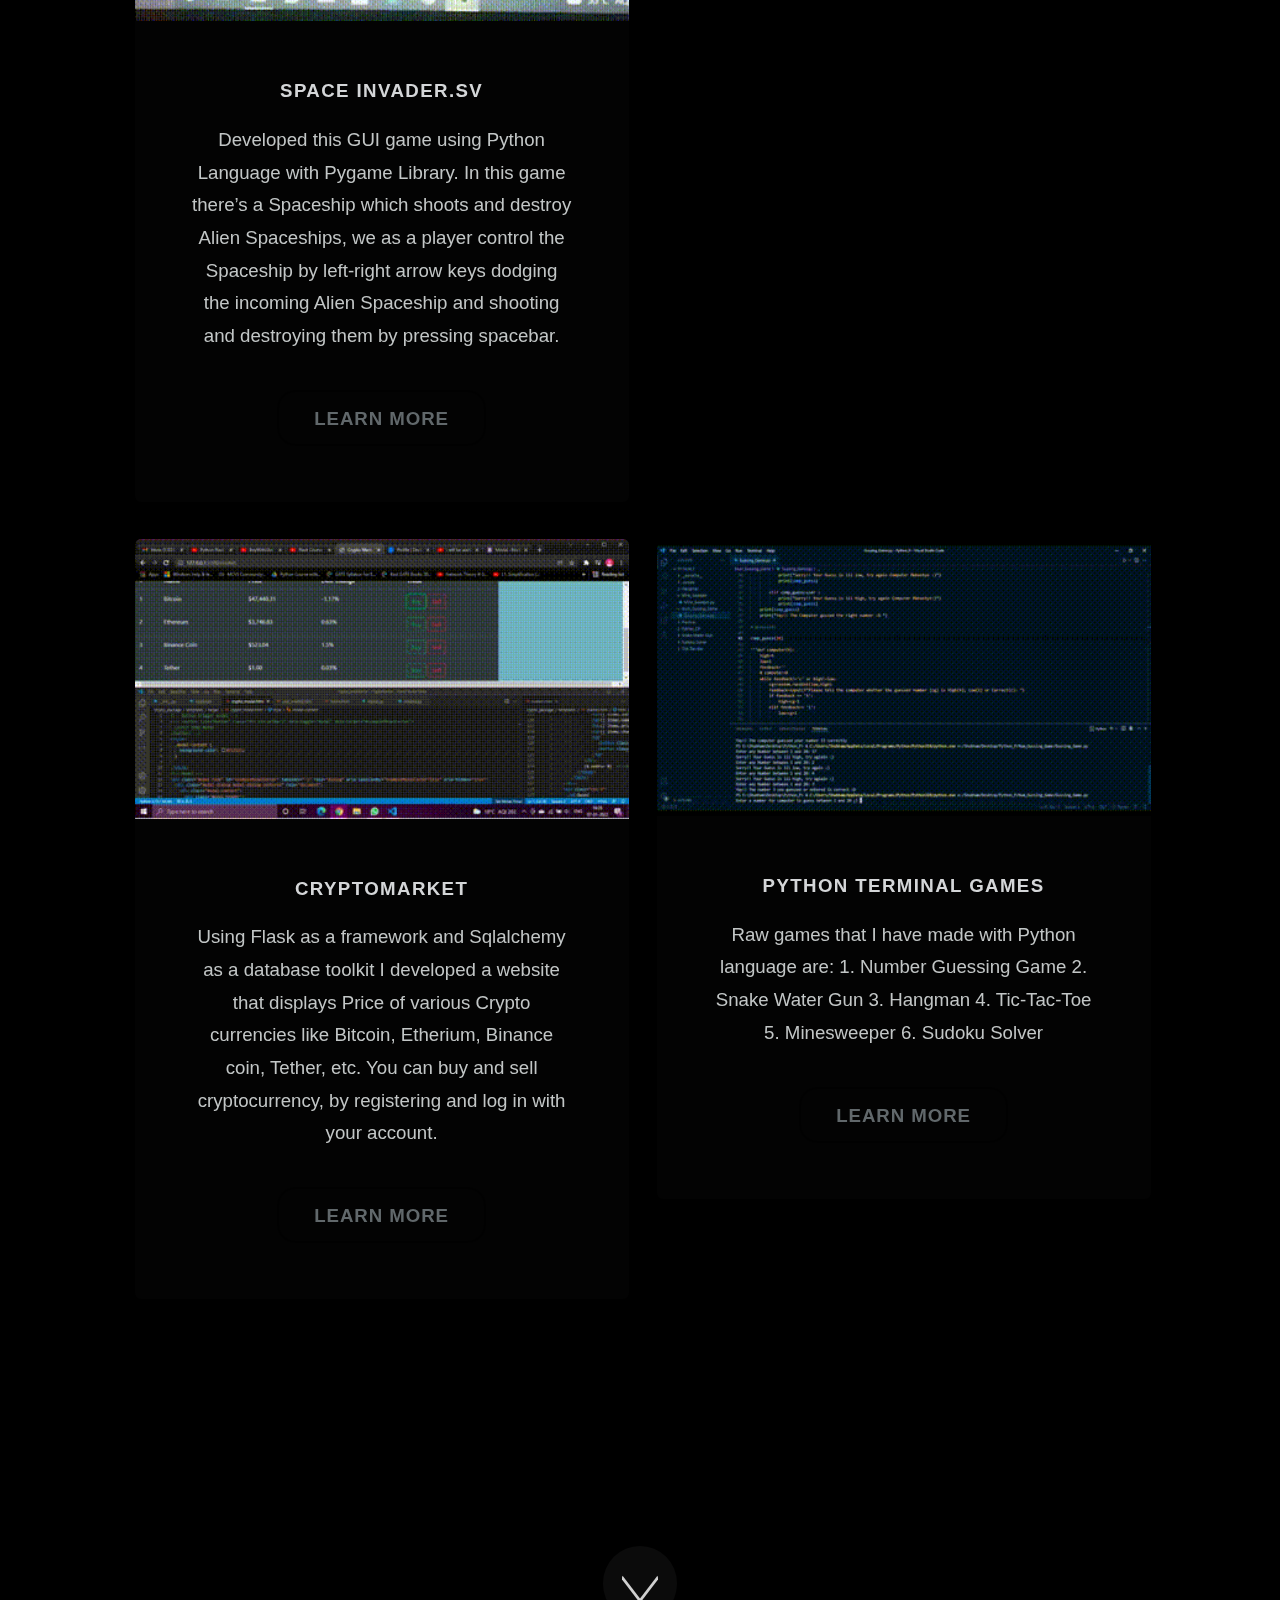
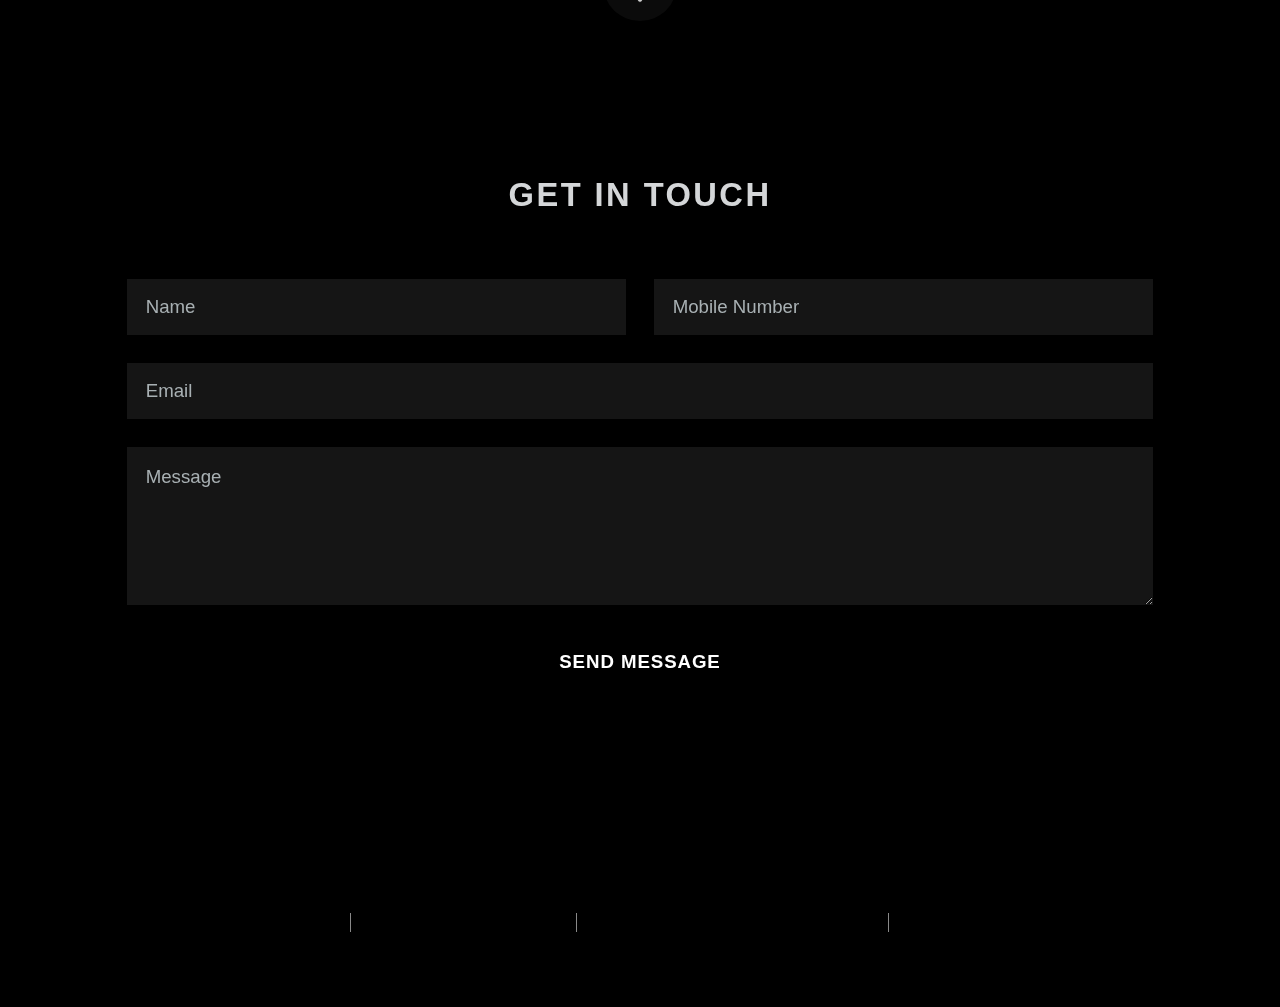
==== commit 4673ac80: "Scroll fixed" ====
--- a/index.html
+++ b/index.html
@@ -17,7 +17,7 @@
 			<h1>Shubham Verma</h1>
 			<svg viewBox="0 0 1600 300">
 				<symbol id="s-text">
-				  <text text-anchor="middle" x="50%" y="80%">SOFTWARE		DEVELOPER </text>				  
+				  <text text-anchor="middle" x="50%" y="80%">SOFTWARE DEVELOPER </text>				  
 				</symbol>			  
 				<g class = "g-ants">
 				  <use xlink:href="#s-text" class="text-copy"></use>
--- a/assets/css/main.css
+++ b/assets/css/main.css
@@ -346,7 +346,6 @@
 		background-size: auto,						cover;
 	}
 
-
 	html.is-preload *, html.is-preload *:before, html.is-preload *:after {
 		-moz-animation: none !important;
 		-webkit-animation: none !important;
@@ -515,7 +514,7 @@
 
 	.container {
 		margin: 0 auto;
-		width: 60em;
+		width: 59.96em;
 	}
 
 		.container.xsmall {
@@ -2943,10 +2942,10 @@
 /* Main BG */
 
 	.main-bg {
-		-moz-transition: opacity 0.3s ease-out;
-		-webkit-transition: opacity 0.3s ease-out;
-		-ms-transition: opacity 0.3s ease-out;
-		transition: opacity 0.3s ease-out;
+		-moz-transition: opacity 0.5s ease-out;
+		-webkit-transition: opacity 0.5s ease-out;
+		-ms-transition: opacity 0.5s ease-out;
+		transition: opacity 0.5s ease-out;
 		background-attachment: fixed,							fixed;
 		background-position: top left,						center center;
 		background-repeat: repeat,							none;
@@ -2975,7 +2974,7 @@
 		}
 
 		.main .container {
-			padding: 5em 2.5em 8em 2.5em ;
+			padding: 3em 2.5em 8em 2.5em ;
 			background: rgba(0, 0, 0, 0.75);
 		}
 
@@ -3057,7 +3056,7 @@
 				}
 
 			#header header h1 {
-				font-size: 3.5em;
+				font-size: 3em;
 				line-height: 1.25em;
 				margin: 0;
 			}
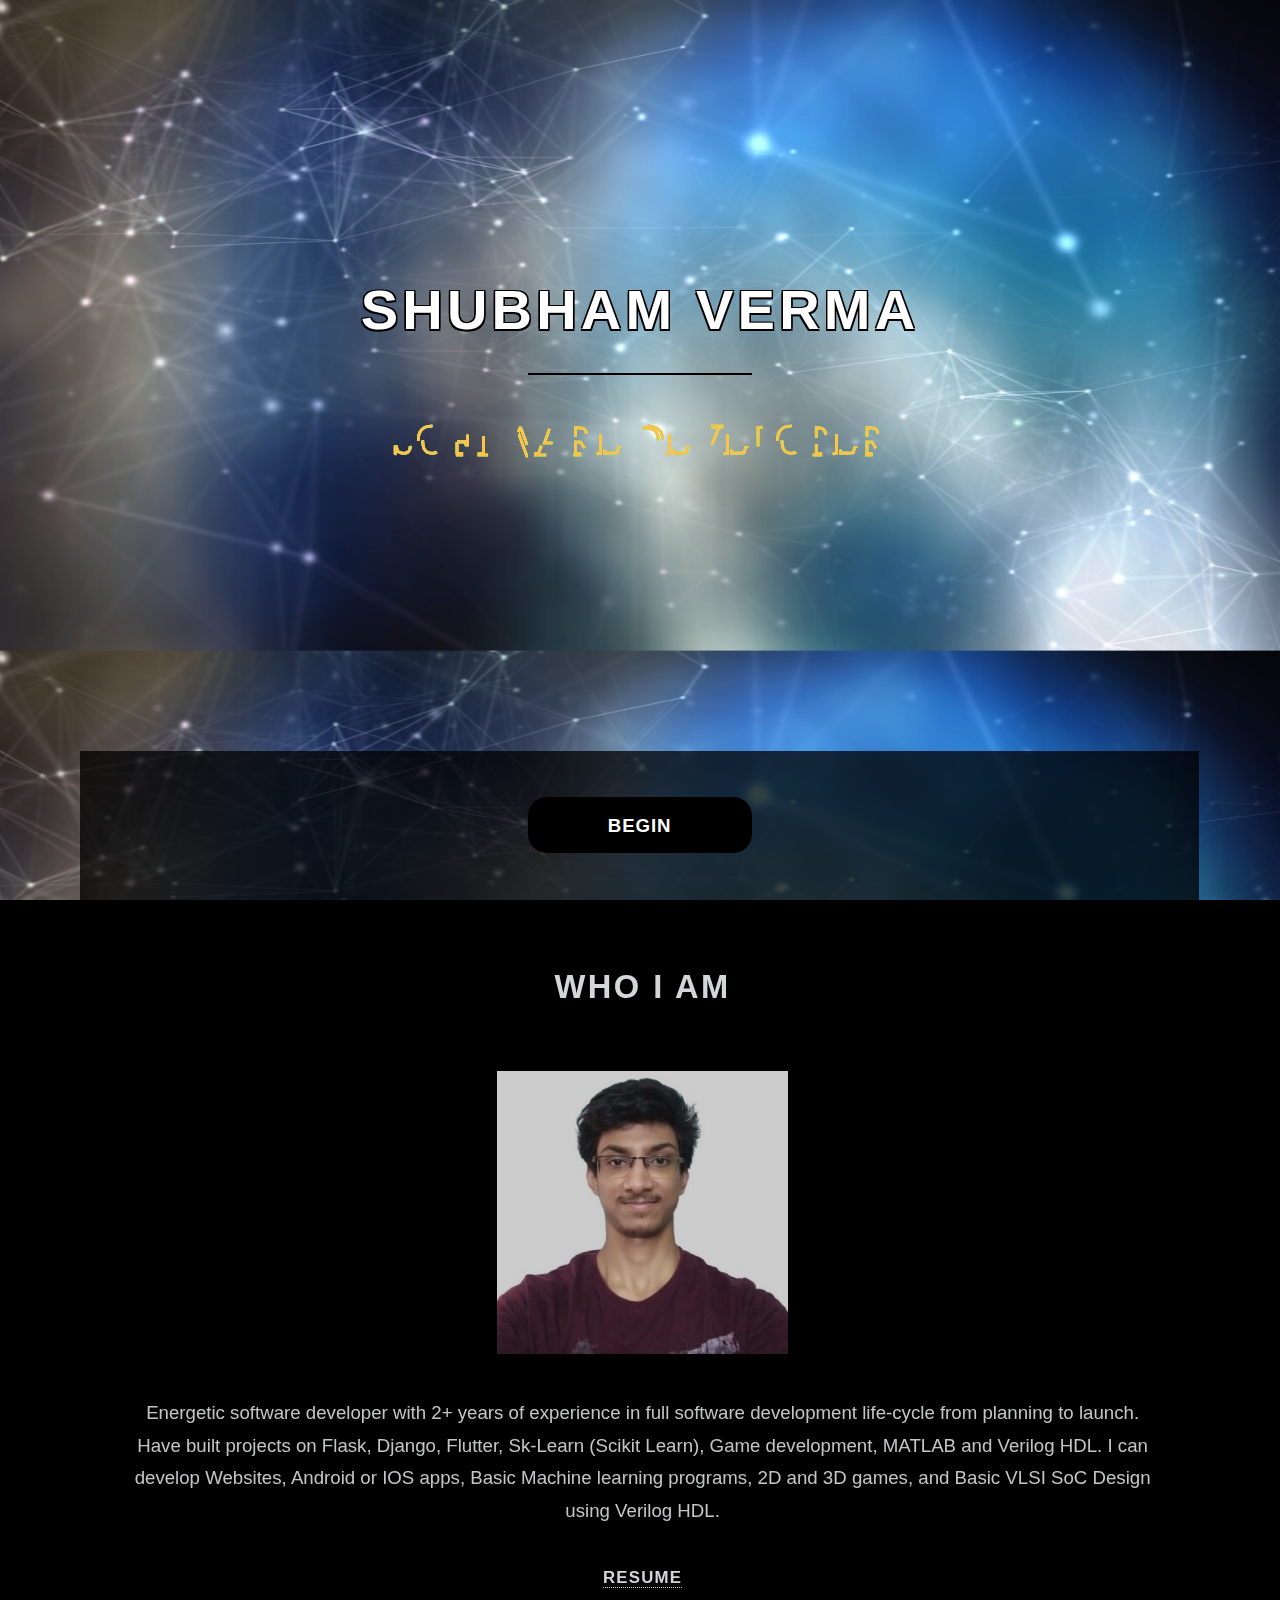
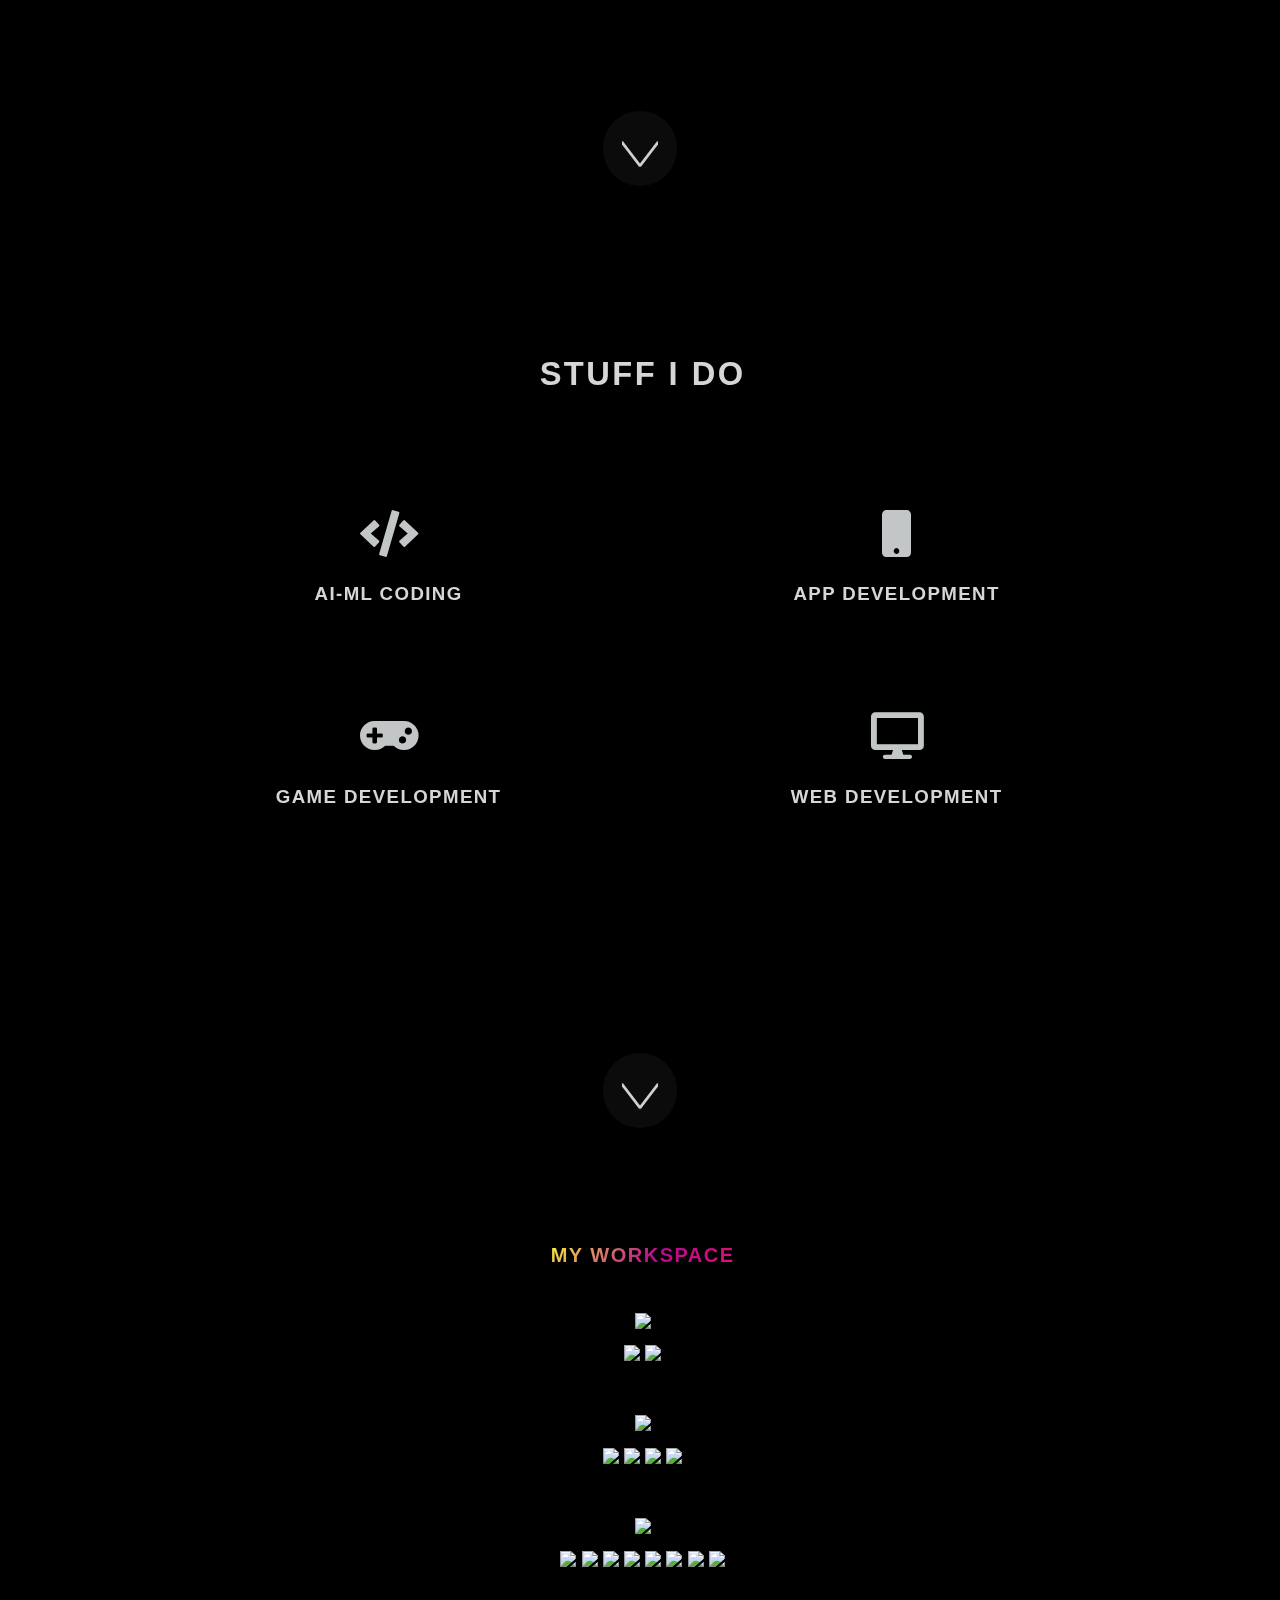
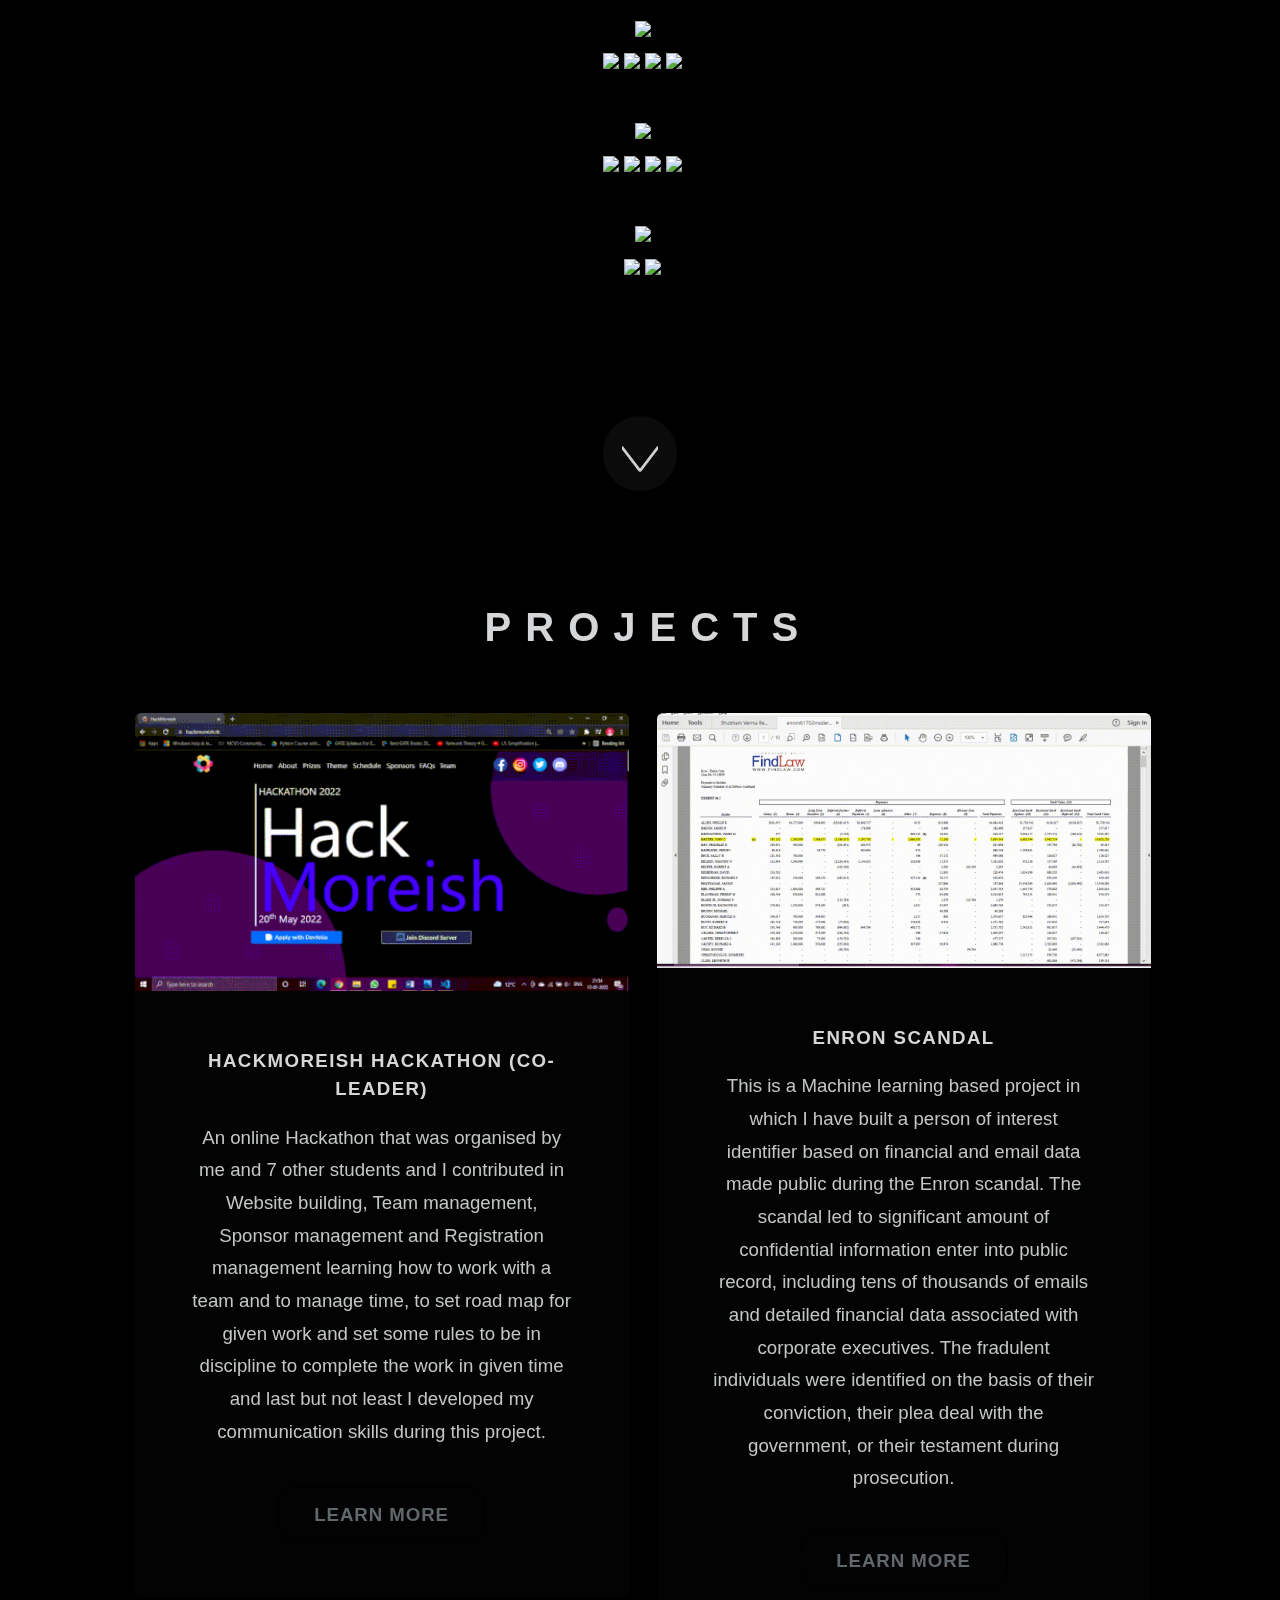
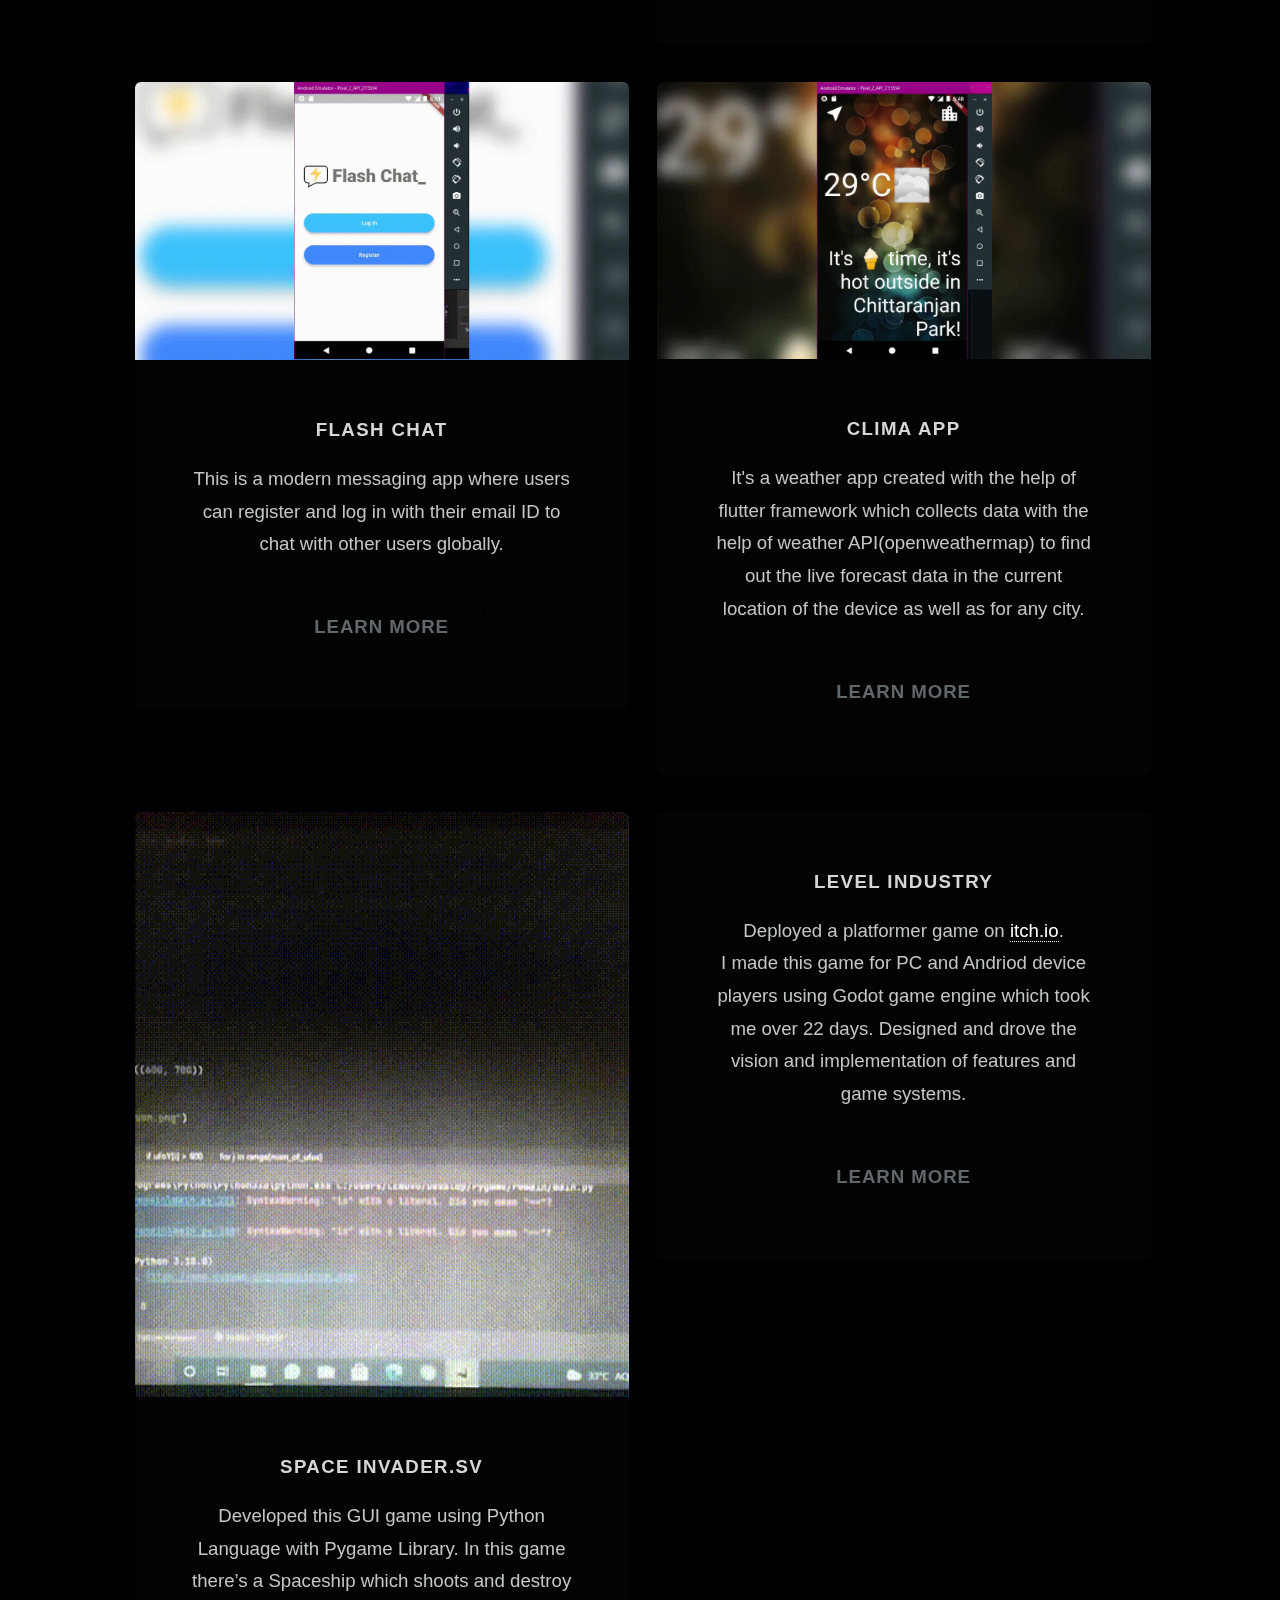
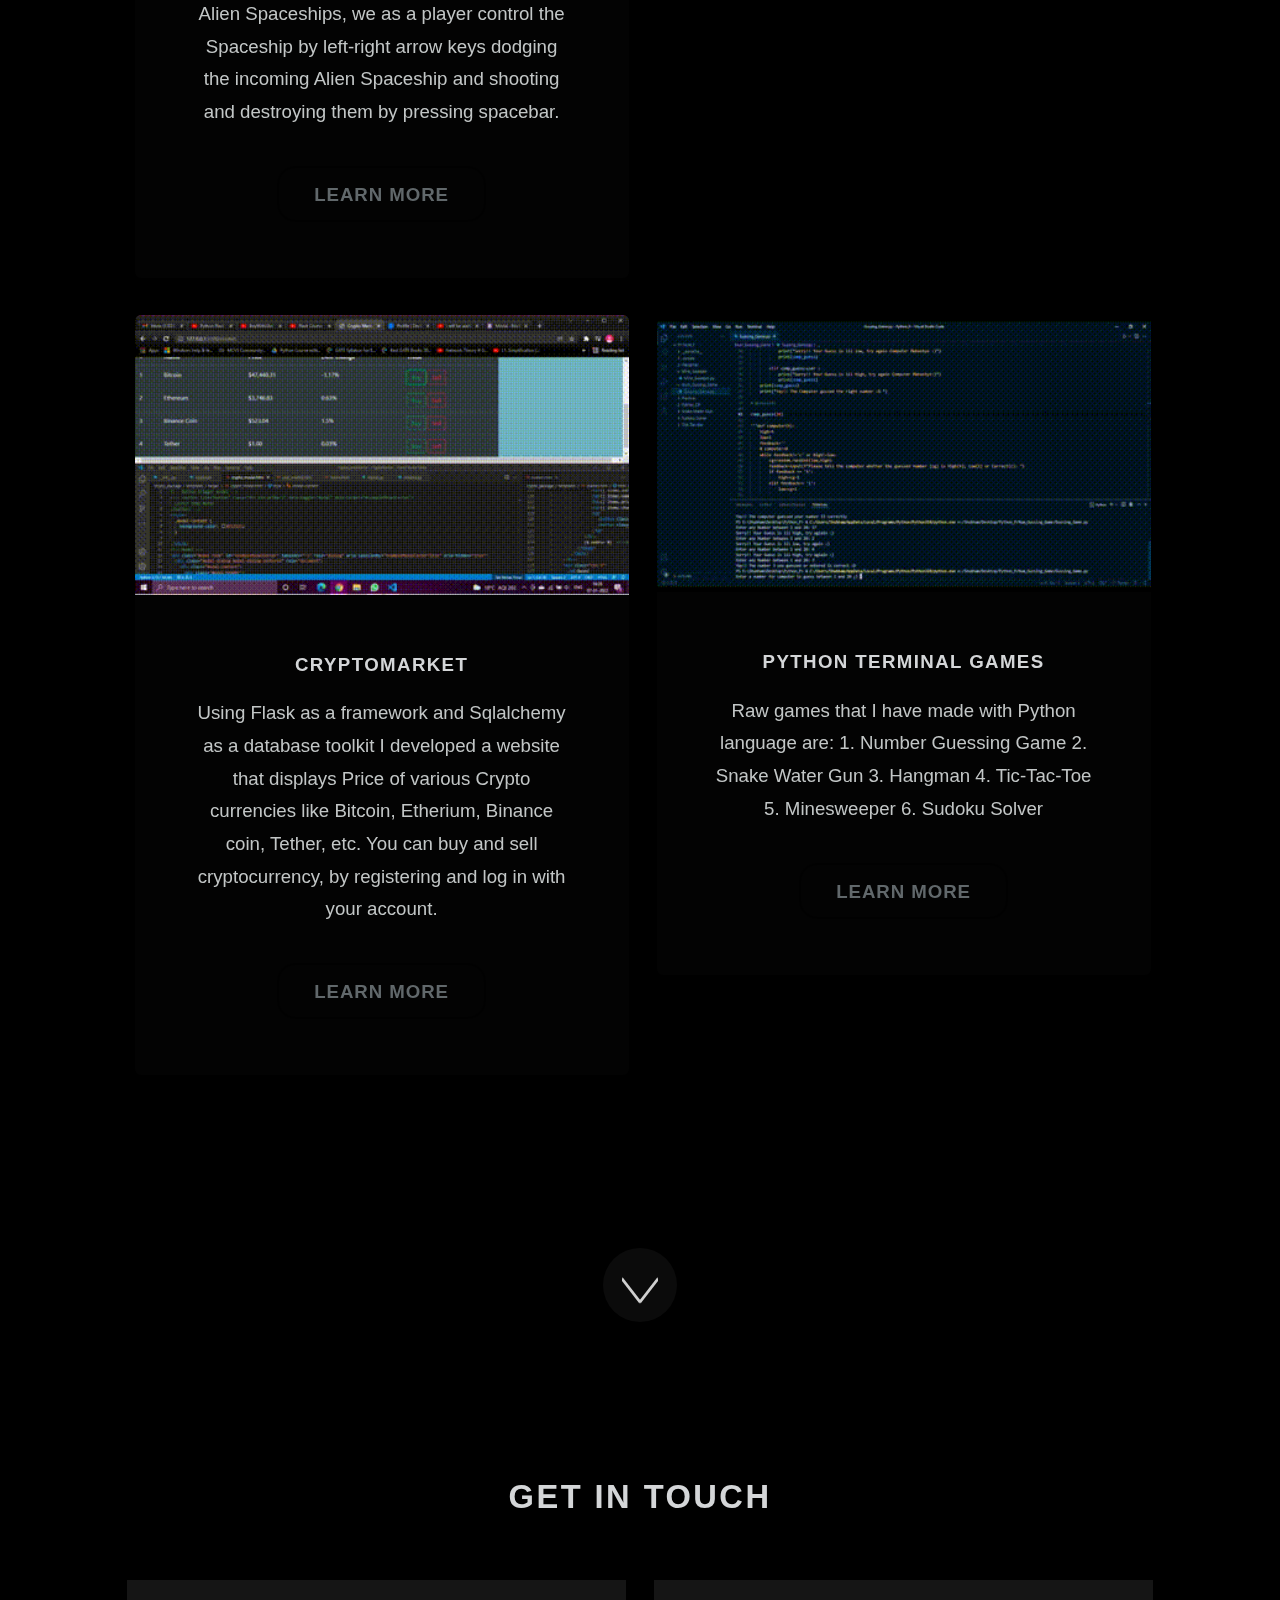
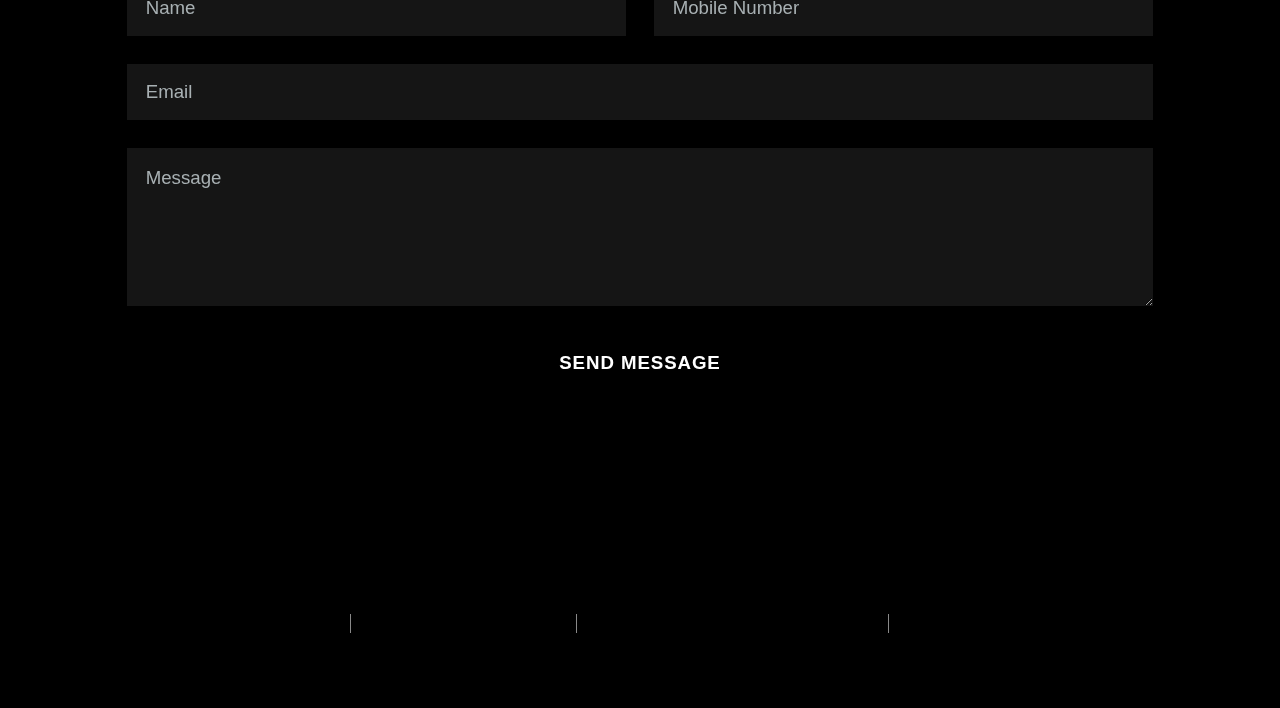
==== commit 08a16904: "Fixed" ====
--- a/index.html
+++ b/index.html
@@ -14,19 +14,19 @@
 	<!-- Header -->
 	<section id="header">
 		<header class="major">
-			<h1>Shubham Verma</h1>
+			<h1 id="strokeme">Shubham Verma</h1>
 			<svg viewBox="0 0 1600 300">
 				<symbol id="s-text">
-				  <text text-anchor="middle" x="50%" y="80%">SOFTWARE DEVELOPER </text>				  
-				</symbol>			  
-				<g class = "g-ants">
-				  <use xlink:href="#s-text" class="text-copy"></use>
-				  <use xlink:href="#s-text" class="text-copy"></use>
-				  <use xlink:href="#s-text" class="text-copy"></use>
-				  <use xlink:href="#s-text" class="text-copy"></use>
-				  <use xlink:href="#s-text" class="text-copy"></use>
+					<text text-anchor="middle" x="50%" y="80%">SOFTWARE DEVELOPER </text>
+				</symbol>
+				<g class="g-ants">
+					<use xlink:href="#s-text" class="text-copy"></use>
+					<use xlink:href="#s-text" class="text-copy"></use>
+					<use xlink:href="#s-text" class="text-copy"></use>
+					<use xlink:href="#s-text" class="text-copy"></use>
+					<use xlink:href="#s-text" class="text-copy"></use>
 				</g>
-			  </svg>	
+			</svg>
 		</header>
 		<div class="container">
 			<ul class="actions special">
@@ -42,21 +42,21 @@
 			<div class="content">
 				<header class="major">
 					<h2>Who I am</h2>
-					<img src="images/Shubham.jpg" alt="" style="opacity: 0.8" />
+					<img src="images/Shubham_1.jpg" alt="" style="opacity: 0.8" />
 				</header>
-				<p><br>Energetic software developer with 2+ years of experience participating in the full software
-					development life-cycle from planning to launch. Have built projects on Game development, Flask,
-					Django, Flutter, Sk-Learn (Scikit Learn), MATLAB and Verilog HDL. I can develop 2D and 3D games,
-					Websites, Android or IOS apps, Basic Machine learning programs and Basic VLSI SoC Design using
-					Verilog HDL.</p>
+				<p><br>Energetic software developer with 2+ years of experience in full software
+					development life-cycle from planning to launch. Have built projects on Flask,
+					Django, Flutter, Sk-Learn (Scikit Learn), Game development, MATLAB and Verilog HDL. I can develop
+					Websites, Android or IOS apps, Basic Machine learning programs, 2D and 3D games,
+					and Basic VLSI SoC Design using Verilog HDL.</p>
 				<h4><a
 						href="https://drive.google.com/file/d/1C7i5O5OZ63SDArKkG2aiKhSMRkv_D6Si/view?usp=sharing">Resume</a>
 				</h4>
 			</div>
 			<span class="waviy_a">
 				<span style="--i:1">
-				<a href="#two" class="goto-next scrolly">Next</a></span>
-			</span>			
+					<a href="#two" class="goto-next scrolly">Next</a></span>
+			</span>
 		</div>
 	</section>
 
@@ -90,7 +90,7 @@
 			</div>
 			<span class="waviy_a">
 				<span style="--i:1">
-				<a href="#three" class="goto-next scrolly">Next</a></span>
+					<a href="#three" class="goto-next scrolly">Next</a></span>
 			</span>
 		</div>
 	</section>
@@ -103,15 +103,13 @@
 				<header class="major">
 					<h2 class="animate-charcter">My Workspace</h2>
 				</header>
-				<img
-				src=https://img.shields.io/badge/OS-8B8B8B.svg?style=for-the-badge />
-				<br>			
-				<img
-					src=https://img.shields.io/badge/Windows-0078D6?style=for-the-badge&logo=windows&logoColor=white />
+				<img src=https://img.shields.io/badge/OS-8B8B8B.svg?style=for-the-badge />
+				<br>
+				<img src=https://img.shields.io/badge/Windows-0078D6?style=for-the-badge&logo=windows&logoColor=white />
 				<img src=https://img.shields.io/badge/Linux-FCC624?style=for-the-badge&logo=linux&logoColor=black />
-				<br><p></p>
-				<img
-				src=https://img.shields.io/badge/Editor-8B8B8B.svg?style=for-the-badge />
+				<br>
+				<p></p>
+				<img src=https://img.shields.io/badge/Editor-8B8B8B.svg?style=for-the-badge />
 				<br>
 				<img
 					src=https://img.shields.io/badge/Visual%20Studio%20Code-0078d7.svg?style=for-the-badge&logo=visual-studio-code&logoColor=white />
@@ -121,12 +119,11 @@
 					src=https://img.shields.io/badge/jupyter_notebook-%23FA0F00.svg?style=for-the-badge&logo=jupyter&logoColor=white />
 				<img
 					src=https://img.shields.io/badge/pycharm-143?style=for-the-badge&logo=pycharm&logoColor=black&color=black&labelColor=green />
-				<br><p></p>
-				<img
-				src=https://img.shields.io/badge/Language-8B8B8B.svg?style=for-the-badge />
-				<br>
-				<img
-					src=https://img.shields.io/badge/python-3670A0?style=for-the-badge&logo=python&logoColor=ffdd54 />
+				<br>
+				<p></p>
+				<img src=https://img.shields.io/badge/Language-8B8B8B.svg?style=for-the-badge />
+				<br>
+				<img src=https://img.shields.io/badge/python-3670A0?style=for-the-badge&logo=python&logoColor=ffdd54 />
 				<img
 					src=https://img.shields.io/badge/dart-%230175C2.svg?style=for-the-badge&logo=dart&logoColor=white />
 				<img src=https://img.shields.io/badge/GDscript-%23FFFFFF.svg?style=for-the-badge&logo=godot-engine />
@@ -139,9 +136,9 @@
 					src=https://img.shields.io/badge/html5-%23E34F26.svg?style=for-the-badge&logo=html5&logoColor=white />
 				<img
 					src=https://img.shields.io/badge/css3-%231572B6.svg?style=for-the-badge&logo=css3&logoColor=white />
-					<br><p></p>
-				<img
-				src=https://img.shields.io/badge/Framework-8B8B8B.svg?style=for-the-badge />
+				<br>
+				<p></p>
+				<img src=https://img.shields.io/badge/Framework-8B8B8B.svg?style=for-the-badge />
 				<br>
 				<img
 					src=https://img.shields.io/badge/Flutter-%2302569B.svg?style=for-the-badge&logo=Flutter&logoColor=white />
@@ -150,9 +147,9 @@
 				<img src=https://img.shields.io/badge/flask-%23000.svg?style=for-the-badge&logo=flask&logoColor=white />
 				<img
 					src=https://img.shields.io/badge/bootstrap-%23563D7C.svg?style=for-the-badge&logo=bootstrap&logoColor=white />
-					<br><p></p>
-				<img
-				src=https://img.shields.io/badge/Machine_learning-8B8B8B.svg?style=for-the-badge />
+				<br>
+				<p></p>
+				<img src=https://img.shields.io/badge/Machine_learning-8B8B8B.svg?style=for-the-badge />
 				<br>
 				<img
 					src=https://img.shields.io/badge/scikit--learn-%23F7931E.svg?style=for-the-badge&logo=scikit-learn&logoColor=white />
@@ -162,9 +159,9 @@
 					src=https://img.shields.io/badge/numpy-%23013243.svg?style=for-the-badge&logo=numpy&logoColor=white />
 				<img
 					src=https://img.shields.io/badge/pandas-%23150458.svg?style=for-the-badge&logo=pandas&logoColor=white />
-					<br><p></p>
-					<img
-				src=https://img.shields.io/badge/And_more-657D8B.svg?style=for-the-badge />
+				<br>
+				<p></p>
+				<img src=https://img.shields.io/badge/Game_Development-657D8B.svg?style=for-the-badge />
 				<br>
 				<img
 					src=https://img.shields.io/badge/Game_Engine-GODOT-%23FFFFFF.svg?style=for-the-badge&logo=godot-engine />
@@ -174,7 +171,7 @@
 			</div>
 			<span class="waviy_a">
 				<span style="--i:1">
-				<a href="#four" class="goto-next scrolly">Next</a></span>
+					<a href="#four" class="goto-next scrolly">Next</a></span>
 			</span>
 		</div>
 	</section>
@@ -196,7 +193,7 @@
 						<span style="--i:6">T</span>
 						<span style="--i:7">S</span>
 					</h2>
-					
+
 				</header>
 				<div class="row">
 					<div class="col-6 col-12-xsmall">
@@ -342,7 +339,7 @@
 			</div>
 			<span class="waviy_a">
 				<span style="--i:1">
-				<a href="#footer" class="goto-next scrolly">Next</a></span>
+					<a href="#footer" class="goto-next scrolly">Next</a></span>
 			</span>
 		</div>
 	</section>
@@ -406,7 +403,7 @@
 	<script src="assets/js/util.js"></script>
 	<script src="assets/js/main.js"></script>
 
-	<video poster="bg.png" autoplay loop muted plays-inline id="back-video" >
+	<video poster="bg.png" autoplay loop muted plays-inline id="back-video">
 		<!---->
 		<source src="images/bg.png" type="image/png">
 		<source src="images/Macro_Plex_4K_Motion_Background_Loop.mp4" type="video/mp4">
--- a/assets/css/main.css
+++ b/assets/css/main.css
@@ -22,6 +22,16 @@
 article, aside, details, figcaption, figure,
 footer, header, hgroup, menu, nav, section {
 	display: block;}
+
+#strokeme
+{
+	color: white;
+	text-shadow:
+	-1.5px -1.5px 0 #000,
+	1.5px -1.5px 0 #000,
+	-1.5px 1.5px 0 #000,
+	1.5px 1.5px 0 #000;  
+}
 
 /* Software Developer */
 @import url(https://fonts.googleapis.com/css?family=Montserrat);
@@ -96,10 +106,15 @@
   .waviy_a span {
 	display:flex;
 	margin-top: 15%;
-	animation: flip 1s infinite;
+	animation: flip_a 2s infinite;
   }
   @keyframes flip {
-	0%,80% {
+	0%,50% {
+	  transform: rotateY(360deg) 
+	}
+  }
+  @keyframes flip_a {
+	0%,20% {
 	  transform: rotateY(360deg) 
 	}
   }
@@ -343,7 +358,8 @@
 		background-image:url("images/bg.png");
 		background-position: top left,					center center;
 		background-repeat: repeat,						none;
-		background-size: auto,						cover;
+		background-size:100%,						cover;
+		
 	}
 
 	html.is-preload *, html.is-preload *:before, html.is-preload *:after {
@@ -2974,7 +2990,7 @@
 		}
 
 		.main .container {
-			padding: 3em 2.5em 8em 2.5em ;
+			padding: 3em 2.5em 4em 2.5em ;
 			background: rgba(0, 0, 0, 0.75);
 		}
 
